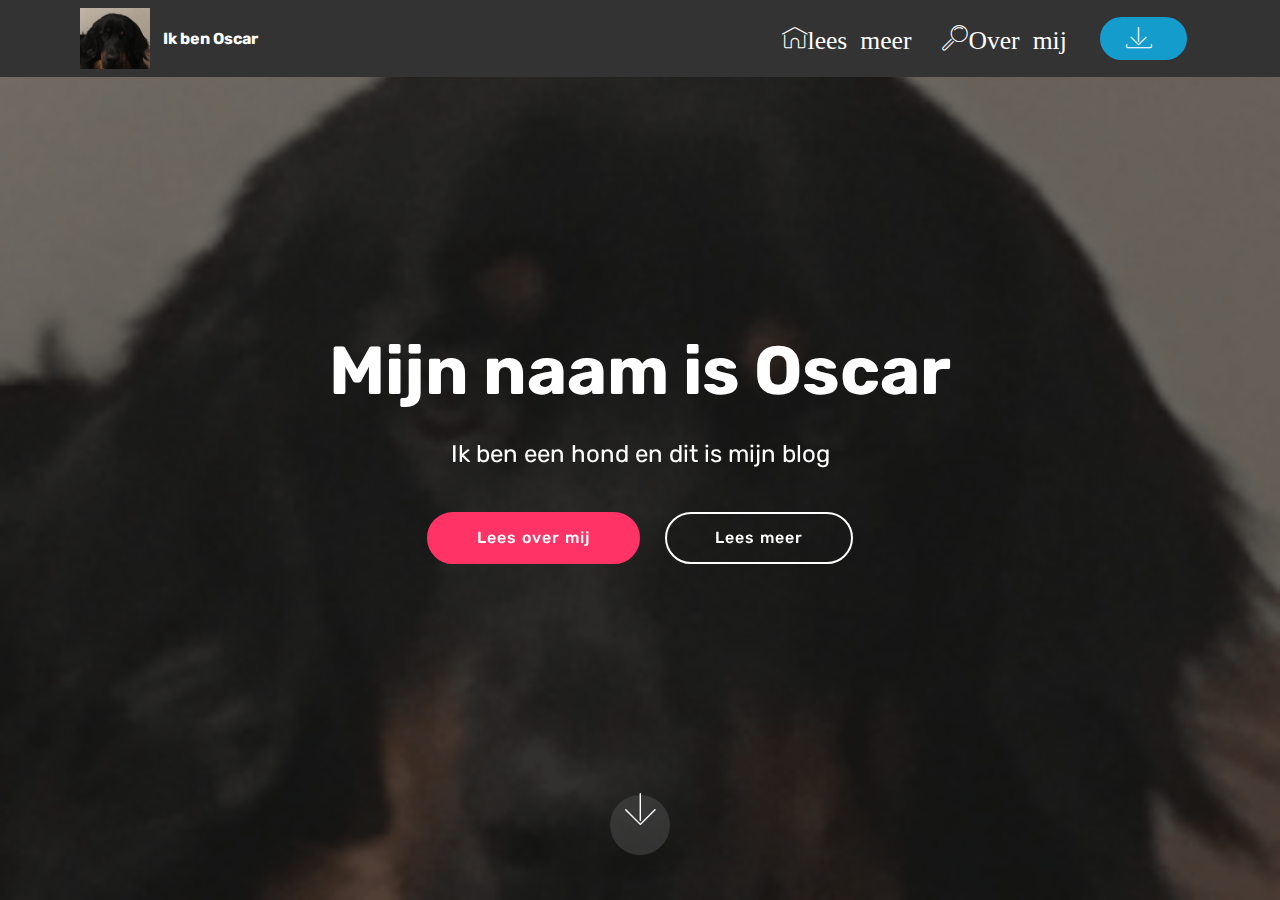
==== index.html @ fb6b0926 "create github pages" ====
<!DOCTYPE html>
<html  >
<head>
  <!-- Site made with Mobirise Website Builder v4.10.0, https://mobirise.com -->
  <meta charset="UTF-8">
  <meta http-equiv="X-UA-Compatible" content="IE=edge">
  <meta name="generator" content="Mobirise v4.10.0, mobirise.com">
  <meta name="viewport" content="width=device-width, initial-scale=1, minimum-scale=1">
  <link rel="shortcut icon" href="assets/images/osbike-122x106.png" type="image/x-icon">
  <meta name="description" content="">
  
  <title>Home</title>
  <link rel="stylesheet" href="assets/web/assets/mobirise-icons/mobirise-icons.css">
  <link rel="stylesheet" href="assets/tether/tether.min.css">
  <link rel="stylesheet" href="assets/bootstrap/css/bootstrap.min.css">
  <link rel="stylesheet" href="assets/bootstrap/css/bootstrap-grid.min.css">
  <link rel="stylesheet" href="assets/bootstrap/css/bootstrap-reboot.min.css">
  <link rel="stylesheet" href="assets/dropdown/css/style.css">
  <link rel="stylesheet" href="assets/theme/css/style.css">
  <link rel="stylesheet" href="assets/mobirise/css/mbr-additional.css" type="text/css">
  
  
  
</head>
<body>
  <section class="menu cid-rqxidJIz54" once="menu" id="menu1-0">

    

    <nav class="navbar navbar-expand beta-menu navbar-dropdown align-items-center navbar-fixed-top navbar-toggleable-sm">
        <button class="navbar-toggler navbar-toggler-right" type="button" data-toggle="collapse" data-target="#navbarSupportedContent" aria-controls="navbarSupportedContent" aria-expanded="false" aria-label="Toggle navigation">
            <div class="hamburger">
                <span></span>
                <span></span>
                <span></span>
                <span></span>
            </div>
        </button>
        <div class="menu-logo">
            <div class="navbar-brand">
                <span class="navbar-logo">
                    <a href="index.html">
                         <img src="assets/images/osbike-122x106.png" alt="Mobirise" title="" style="height: 3.8rem;">
                    </a>
                </span>
                <span class="navbar-caption-wrap"><a class="navbar-caption text-white display-4" href="index.html" target="_blank">Ik ben Oscar</a></span>
            </div>
        </div>
        <div class="collapse navbar-collapse" id="navbarSupportedContent">
            <ul class="navbar-nav nav-dropdown" data-app-modern-menu="true"><li class="nav-item">
                    <a class="nav-link link text-white display-4" href="page1.html">
                        <span class="mbri-home mbr-iconfont mbr-iconfont-btn">lees meer</span></a>
                </li>
                <li class="nav-item">
                    <a class="nav-link link text-white display-4" href="page2.html">
                        <span class="mbri-search mbr-iconfont mbr-iconfont-btn">Over mij</span></a>
                </li></ul>
            <div class="navbar-buttons mbr-section-btn"><a class="btn btn-sm btn-primary display-4" href="index.html">
                    <span class="mbri-save mbr-iconfont mbr-iconfont-btn "><br></span></a></div>
        </div>
    </nav>
</section>

<section class="engine"><a href="https://mobirise.info/b">how to create your own site</a></section><section class="cid-rqxieQXGCI mbr-fullscreen mbr-parallax-background" id="header2-1">

    

    <div class="mbr-overlay" style="opacity: 0.5; background-color: rgb(35, 35, 35);"></div>

    <div class="container align-center">
        <div class="row justify-content-md-center">
            <div class="mbr-white col-md-10">
                <h1 class="mbr-section-title mbr-bold pb-3 mbr-fonts-style display-1">
                    Mijn naam is Oscar</h1>
                
                <p class="mbr-text pb-3 mbr-fonts-style display-5">Ik ben een hond en dit is mijn blog<br></p>
                <div class="mbr-section-btn"><a class="btn btn-md btn-secondary display-4" href="page2.html">Lees over mij</a>
                    <a class="btn btn-md btn-white-outline display-4" href="page1.html">Lees meer</a></div>
            </div>
        </div>
    </div>
    <div class="mbr-arrow hidden-sm-down" aria-hidden="true">
        <a href="#next">
            <i class="mbri-down mbr-iconfont"></i>
        </a>
    </div>
</section>


  <script src="assets/web/assets/jquery/jquery.min.js"></script>
  <script src="assets/popper/popper.min.js"></script>
  <script src="assets/tether/tether.min.js"></script>
  <script src="assets/bootstrap/js/bootstrap.min.js"></script>
  <script src="assets/smoothscroll/smooth-scroll.js"></script>
  <script src="assets/dropdown/js/script.min.js"></script>
  <script src="assets/touchswipe/jquery.touch-swipe.min.js"></script>
  <script src="assets/parallax/jarallax.min.js"></script>
  <script src="assets/theme/js/script.js"></script>
  
  
</body>
</html>
---- assets/web/assets/mobirise-icons/mobirise-icons.css ----
@font-face {
  font-family: 'MobiriseIcons';
  src:  url('mobirise-icons.eot?spat4u');
  src:  url('mobirise-icons.eot?spat4u#iefix') format('embedded-opentype'),
    url('mobirise-icons.ttf?spat4u') format('truetype'),
    url('mobirise-icons.woff?spat4u') format('woff'),
    url('mobirise-icons.svg?spat4u#MobiriseIcons') format('svg');
  font-weight: normal;
  font-style: normal;
}

[class^="mbri-"], [class*=" mbri-"] {
  /* use !important to prevent issues with browser extensions that change fonts */
  font-family: MobiriseIcons !important;
  speak: none;
  font-style: normal;
  font-weight: normal;
  font-variant: normal;
  text-transform: none;
  line-height: 1;

  /* Better Font Rendering =========== */
  -webkit-font-smoothing: antialiased;
  -moz-osx-font-smoothing: grayscale;
}

.mbri-add-submenu:before {
  content: "\e900";
}
.mbri-alert:before {
  content: "\e901";
}
.mbri-align-center:before {
  content: "\e902";
}
.mbri-align-justify:before {
  content: "\e903";
}
.mbri-align-left:before {
  content: "\e904";
}
.mbri-align-right:before {
  content: "\e905";
}
.mbri-android:before {
  content: "\e906";
}
.mbri-apple:before {
  content: "\e907";
}
.mbri-arrow-down:before {
  content: "\e908";
}
.mbri-arrow-next:before {
  content: "\e909";
}
.mbri-arrow-prev:before {
  content: "\e90a";
}
.mbri-arrow-up:before {
  content: "\e90b";
}
.mbri-bold:before {
  content: "\e90c";
}
.mbri-bookmark:before {
  content: "\e90d";
}
.mbri-bootstrap:before {
  content: "\e90e";
}
.mbri-briefcase:before {
  content: "\e90f";
}
.mbri-browse:before {
  content: "\e910";
}
.mbri-bulleted-list:before {
  content: "\e911";
}
.mbri-calendar:before {
  content: "\e912";
}
.mbri-camera:before {
  content: "\e913";
}
.mbri-cart-add:before {
  content: "\e914";
}
.mbri-cart-full:before {
  content: "\e915";
}
.mbri-cash:before {
  content: "\e916";
}
.mbri-change-style:before {
  content: "\e917";
}
.mbri-chat:before {
  content: "\e918";
}
.mbri-clock:before {
  content: "\e919";
}
.mbri-close:before {
  content: "\e91a";
}
.mbri-cloud:before {
  content: "\e91b";
}
.mbri-code:before {
  content: "\e91c";
}
.mbri-contact-form:before {
  content: "\e91d";
}
.mbri-credit-card:before {
  content: "\e91e";
}
.mbri-cursor-click:before {
  content: "\e91f";
}
.mbri-cust-feedback:before {
  content: "\e920";
}
.mbri-database:before {
  content: "\e921";
}
.mbri-delivery:before {
  content: "\e922";
}
.mbri-desktop:before {
  content: "\e923";
}
.mbri-devices:before {
  content: "\e924";
}
.mbri-down:before {
  content: "\e925";
}
.mbri-download:before {
  content: "\e989";
}
.mbri-drag-n-drop:before {
  content: "\e927";
}
.mbri-drag-n-drop2:before {
  content: "\e928";
}
.mbri-edit:before {
  content: "\e929";
}
.mbri-edit2:before {
  content: "\e92a";
}
.mbri-error:before {
  content: "\e92b";
}
.mbri-extension:before {
  content: "\e92c";
}
.mbri-features:before {
  content: "\e92d";
}
.mbri-file:before {
  content: "\e92e";
}
.mbri-flag:before {
  content: "\e92f";
}
.mbri-folder:before {
  content: "\e930";
}
.mbri-gift:before {
  content: "\e931";
}
.mbri-github:before {
  content: "\e932";
}
.mbri-globe:before {
  content: "\e933";
}
.mbri-globe-2:before {
  content: "\e934";
}
.mbri-growing-chart:before {
  content: "\e935";
}
.mbri-hearth:before {
  content: "\e936";
}
.mbri-help:before {
  content: "\e937";
}
.mbri-home:before {
  content: "\e938";
}
.mbri-hot-cup:before {
  content: "\e939";
}
.mbri-idea:before {
  content: "\e93a";
}
.mbri-image-gallery:before {
  content: "\e93b";
}
.mbri-image-slider:before {
  content: "\e93c";
}
.mbri-info:before {
  content: "\e93d";
}
.mbri-italic:before {
  content: "\e93e";
}
.mbri-key:before {
  content: "\e93f";
}
.mbri-laptop:before {
  content: "\e940";
}
.mbri-layers:before {
  content: "\e941";
}
.mbri-left-right:before {
  content: "\e942";
}
.mbri-left:before {
  content: "\e943";
}
.mbri-letter:before {
  content: "\e944";
}
.mbri-like:before {
  content: "\e945";
}
.mbri-link:before {
  content: "\e946";
}
.mbri-lock:before {
  content: "\e947";
}
.mbri-login:before {
  content: "\e948";
}
.mbri-logout:before {
  content: "\e949";
}
.mbri-magic-stick:before {
  content: "\e94a";
}
.mbri-map-pin:before {
  content: "\e94b";
}
.mbri-menu:before {
  content: "\e94c";
}
.mbri-mobile:before {
  content: "\e94d";
}
.mbri-mobile2:before {
  content: "\e94e";
}
.mbri-mobirise:before {
  content: "\e94f";
}
.mbri-more-horizontal:before {
  content: "\e950";
}
.mbri-more-vertical:before {
  content: "\e951";
}
.mbri-music:before {
  content: "\e952";
}
.mbri-new-file:before {
  content: "\e953";
}
.mbri-numbered-list:before {
  content: "\e954";
}
.mbri-opened-folder:before {
  content: "\e955";
}
.mbri-pages:before {
  content: "\e956";
}
.mbri-paper-plane:before {
  content: "\e957";
}
.mbri-paperclip:before {
  content: "\e958";
}
.mbri-photo:before {
  content: "\e959";
}
.mbri-photos:before {
  content: "\e95a";
}
.mbri-pin:before {
  content: "\e95b";
}
.mbri-play:before {
  content: "\e95c";
}
.mbri-plus:before {
  content: "\e95d";
}
.mbri-preview:before {
  content: "\e95e";
}
.mbri-print:before {
  content: "\e95f";
}
.mbri-protect:before {
  content: "\e960";
}
.mbri-question:before {
  content: "\e961";
}
.mbri-quote-left:before {
  content: "\e962";
}
.mbri-quote-right:before {
  content: "\e963";
}
.mbri-refresh:before {
  content: "\e964";
}
.mbri-responsive:before {
  content: "\e965";
}
.mbri-right:before {
  content: "\e966";
}
.mbri-rocket:before {
  content: "\e967";
}
.mbri-sad-face:before {
  content: "\e968";
}
.mbri-sale:before {
  content: "\e969";
}
.mbri-save:before {
  content: "\e96a";
}
.mbri-search:before {
  content: "\e96b";
}
.mbri-setting:before {
  content: "\e96c";
}
.mbri-setting2:before {
  content: "\e96d";
}
.mbri-setting3:before {
  content: "\e96e";
}
.mbri-share:before {
  content: "\e96f";
}
.mbri-shopping-bag:before {
  content: "\e970";
}
.mbri-shopping-basket:before {
  content: "\e971";
}
.mbri-shopping-cart:before {
  content: "\e972";
}
.mbri-sites:before {
  content: "\e973";
}
.mbri-smile-face:before {
  content: "\e974";
}
.mbri-speed:before {
  content: "\e975";
}
.mbri-star:before {
  content: "\e976";
}
.mbri-success:before {
  content: "\e977";
}
.mbri-sun:before {
  content: "\e978";
}
.mbri-sun2:before {
  content: "\e979";
}
.mbri-tablet:before {
  content: "\e97a";
}
.mbri-tablet-vertical:before {
  content: "\e97b";
}
.mbri-target:before {
  content: "\e97c";
}
.mbri-timer:before {
  content: "\e97d";
}
.mbri-to-ftp:before {
  content: "\e97e";
}
.mbri-to-local-drive:before {
  content: "\e97f";
}
.mbri-touch-swipe:before {
  content: "\e980";
}
.mbri-touch:before {
  content: "\e981";
}
.mbri-trash:before {
  content: "\e982";
}
.mbri-underline:before {
  content: "\e983";
}
.mbri-unlink:before {
  content: "\e984";
}
.mbri-unlock:before {
  content: "\e985";
}
.mbri-up-down:before {
  content: "\e986";
}
.mbri-up:before {
  content: "\e987";
}
.mbri-update:before {
  content: "\e988";
}
.mbri-upload:before {
 content: "\e926"; 
}
.mbri-user:before {
  content: "\e98a";
}
.mbri-user2:before {
  content: "\e98b";
}
.mbri-users:before {
  content: "\e98c";
}
.mbri-video:before {
  content: "\e98d";
}
.mbri-video-play:before {
  content: "\e98e";
}
.mbri-watch:before {
  content: "\e98f";
}
.mbri-website-theme:before {
  content: "\e990";
}
.mbri-wifi:before {
  content: "\e991";
}
.mbri-windows:before {
  content: "\e992";
}
.mbri-zoom-out:before {
  content: "\e993";
}
.mbri-redo:before {
  content: "\e994";
}
.mbri-undo:before {
  content: "\e995";
}
---- assets/dropdown/css/style.css ----
.navbar-dropdown {
  left: 0;
  padding: 0;
  position: absolute;
  right: 0;
  top: 0;
  transition: all 0.45s ease;
  z-index: 1030;
  background: #282828; }
  .navbar-dropdown .navbar-logo {
    margin-right: 0.8rem;
    transition: margin 0.3s ease-in-out;
    vertical-align: middle; }
    .navbar-dropdown .navbar-logo img {
      height: 3.125rem;
      transition: all 0.3s ease-in-out; }
    .navbar-dropdown .navbar-logo.mbr-iconfont {
      font-size: 3.125rem;
      line-height: 3.125rem; }
  .navbar-dropdown .navbar-caption {
    font-weight: 700;
    white-space: normal;
    vertical-align: -4px;
    line-height: 3.125rem !important; }
    .navbar-dropdown .navbar-caption, .navbar-dropdown .navbar-caption:hover {
      color: inherit;
      text-decoration: none; }
  .navbar-dropdown .mbr-iconfont + .navbar-caption {
    vertical-align: -1px; }
  .navbar-dropdown.navbar-fixed-top {
    position: fixed; }
  .navbar-dropdown .navbar-brand span {
    vertical-align: -4px; }
  .navbar-dropdown.bg-color.transparent {
    background: none; }
  .navbar-dropdown.navbar-short .navbar-brand {
    padding: 0.625rem 0; }
    .navbar-dropdown.navbar-short .navbar-brand span {
      vertical-align: -1px; }
  .navbar-dropdown.navbar-short .navbar-caption {
    line-height: 2.375rem !important;
    vertical-align: -2px; }
  .navbar-dropdown.navbar-short .navbar-logo {
    margin-right: 0.5rem; }
    .navbar-dropdown.navbar-short .navbar-logo img {
      height: 2.375rem; }
    .navbar-dropdown.navbar-short .navbar-logo.mbr-iconfont {
      font-size: 2.375rem;
      line-height: 2.375rem; }
  .navbar-dropdown.navbar-short .mbr-table-cell {
    height: 3.625rem; }
  .navbar-dropdown .navbar-close {
    left: 0.6875rem;
    position: fixed;
    top: 0.75rem;
    z-index: 1000; }
  .navbar-dropdown .hamburger-icon {
    content: "";
    display: inline-block;
    vertical-align: middle;
    width: 16px;
    -webkit-box-shadow: 0 -6px 0 1px #282828,0 0 0 1px #282828,0 6px 0 1px #282828;
    -moz-box-shadow: 0 -6px 0 1px #282828,0 0 0 1px #282828,0 6px 0 1px #282828;
    box-shadow: 0 -6px 0 1px #282828,0 0 0 1px #282828,0 6px 0 1px #282828; }

.dropdown-menu .dropdown-toggle[data-toggle="dropdown-submenu"]::after {
  border-bottom: 0.35em solid transparent;
  border-left: 0.35em solid;
  border-right: 0;
  border-top: 0.35em solid transparent;
  margin-left: 0.3rem; }

.dropdown-menu .dropdown-item:focus {
  outline: 0; }

.nav-dropdown {
  font-size: 0.75rem;
  font-weight: 500;
  height: auto !important; }
  .nav-dropdown .nav-btn {
    padding-left: 1rem; }
  .nav-dropdown .link {
    margin: .667em 1.667em;
    font-weight: 500;
    padding: 0;
    transition: color .2s ease-in-out; }
    .nav-dropdown .link.dropdown-toggle {
      margin-right: 2.583em; }
      .nav-dropdown .link.dropdown-toggle::after {
        margin-left: .25rem;
        border-top: 0.35em solid;
        border-right: 0.35em solid transparent;
        border-left: 0.35em solid transparent;
        border-bottom: 0; }
      .nav-dropdown .link.dropdown-toggle[aria-expanded="true"] {
        margin: 0;
        padding: 0.667em 3.263em  0.667em 1.667em; }
  .nav-dropdown .link::after,
  .nav-dropdown .dropdown-item::after {
    color: inherit; }
  .nav-dropdown .btn {
    font-size: 0.75rem;
    font-weight: 700;
    letter-spacing: 0;
    margin-bottom: 0;
    padding-left: 1.25rem;
    padding-right: 1.25rem; }
  .nav-dropdown .dropdown-menu {
    border-radius: 0;
    border: 0;
    left: 0;
    margin: 0;
    padding-bottom: 1.25rem;
    padding-top: 1.25rem;
    position: relative; }
  .nav-dropdown .dropdown-submenu {
    margin-left: 0.125rem;
    top: 0; }
  .nav-dropdown .dropdown-item {
    font-weight: 500;
    line-height: 2;
    padding: 0.3846em 4.615em 0.3846em 1.5385em;
    position: relative;
    transition: color .2s ease-in-out, background-color .2s ease-in-out; }
    .nav-dropdown .dropdown-item::after {
      margin-top: -0.3077em;
      position: absolute;
      right: 1.1538em;
      top: 50%; }
    .nav-dropdown .dropdown-item:focus, .nav-dropdown .dropdown-item:hover {
      background: none; }

@media (max-width: 767px) {
  .nav-dropdown.navbar-toggleable-sm {
    bottom: 0;
    display: none;
    left: 0;
    overflow-x: hidden;
    position: fixed;
    top: 0;
    transform: translateX(-100%);
    -ms-transform: translateX(-100%);
    -webkit-transform: translateX(-100%);
    width: 18.75rem;
    z-index: 999; } }
.nav-dropdown.navbar-toggleable-xl {
  bottom: 0;
  display: none;
  left: 0;
  overflow-x: hidden;
  position: fixed;
  top: 0;
  transform: translateX(-100%);
  -ms-transform: translateX(-100%);
  -webkit-transform: translateX(-100%);
  width: 18.75rem;
  z-index: 999; }

.nav-dropdown-sm {
  display: block !important;
  overflow-x: hidden;
  overflow: auto;
  padding-top: 3.875rem; }
  .nav-dropdown-sm::after {
    content: "";
    display: block;
    height: 3rem;
    width: 100%; }
  .nav-dropdown-sm.collapse.in ~ .navbar-close {
    display: block !important; }
  .nav-dropdown-sm.collapsing, .nav-dropdown-sm.collapse.in {
    transform: translateX(0);
    -ms-transform: translateX(0);
    -webkit-transform: translateX(0);
    transition: all 0.25s ease-out;
    -webkit-transition: all 0.25s ease-out;
    background: #282828; }
  .nav-dropdown-sm.collapsing[aria-expanded="false"] {
    transform: translateX(-100%);
    -ms-transform: translateX(-100%);
    -webkit-transform: translateX(-100%); }
  .nav-dropdown-sm .nav-item {
    display: block;
    margin-left: 0 !important;
    padding-left: 0; }
  .nav-dropdown-sm .link,
  .nav-dropdown-sm .dropdown-item {
    border-top: 1px dotted rgba(255, 255, 255, 0.1);
    font-size: 0.8125rem;
    line-height: 1.6;
    margin: 0 !important;
    padding: 0.875rem 2.4rem 0.875rem 1.5625rem !important;
    position: relative;
    white-space: normal; }
    .nav-dropdown-sm .link:focus, .nav-dropdown-sm .link:hover,
    .nav-dropdown-sm .dropdown-item:focus,
    .nav-dropdown-sm .dropdown-item:hover {
      background: rgba(0, 0, 0, 0.2) !important;
      color: #c0a375; }
  .nav-dropdown-sm .nav-btn {
    position: relative;
    padding: 1.5625rem 1.5625rem 0 1.5625rem; }
    .nav-dropdown-sm .nav-btn::before {
      border-top: 1px dotted rgba(255, 255, 255, 0.1);
      content: "";
      left: 0;
      position: absolute;
      top: 0;
      width: 100%; }
    .nav-dropdown-sm .nav-btn + .nav-btn {
      padding-top: 0.625rem; }
      .nav-dropdown-sm .nav-btn + .nav-btn::before {
        display: none; }
  .nav-dropdown-sm .btn {
    padding: 0.625rem 0; }
  .nav-dropdown-sm .dropdown-toggle[data-toggle="dropdown-submenu"]::after {
    margin-left: .25rem;
    border-top: 0.35em solid;
    border-right: 0.35em solid transparent;
    border-left: 0.35em solid transparent;
    border-bottom: 0; }
  .nav-dropdown-sm .dropdown-toggle[data-toggle="dropdown-submenu"][aria-expanded="true"]::after {
    border-top: 0;
    border-right: 0.35em solid transparent;
    border-left: 0.35em solid transparent;
    border-bottom: 0.35em solid; }
  .nav-dropdown-sm .dropdown-menu {
    margin: 0;
    padding: 0;
    position: relative;
    top: 0;
    left: 0;
    width: 100%;
    border: 0;
    float: none;
    border-radius: 0;
    background: none; }
  .nav-dropdown-sm .dropdown-submenu {
    left: 100%;
    margin-left: 0.125rem;
    margin-top: -1.25rem;
    top: 0; }

.navbar-toggleable-sm .nav-dropdown .dropdown-menu {
  position: absolute; }

.navbar-toggleable-sm .nav-dropdown .dropdown-submenu {
  left: 100%;
  margin-left: 0.125rem;
  margin-top: -1.25rem;
  top: 0; }

.navbar-toggleable-sm.opened .nav-dropdown .dropdown-menu {
  position: relative; }

.navbar-toggleable-sm.opened .nav-dropdown .dropdown-submenu {
  left: 0;
  margin-left: 00rem;
  margin-top: 0rem;
  top: 0; }

.is-builder .nav-dropdown.collapsing {
  transition: none !important; }

/*# sourceMappingURL=style.css.map */
---- assets/theme/css/style.css ----
/*!
 * Mobirise v4 theme (https://mobirise.com/)
 * Copyright 2017 Mobirise
 */
section {
  background-color: #eeeeee;
}

section,
.container,
.container-fluid {
  position: relative;
  word-wrap: break-word;
}

a.mbr-iconfont:hover {
  text-decoration: none;
}

.article .lead p, .article .lead ul, .article .lead ol, .article .lead pre, .article .lead blockquote {
  margin-bottom: 0;
}

a {
  font-style: normal;
  font-weight: 400;
  cursor: pointer;
}

a, a:hover {
  text-decoration: none;
}

figure {
  margin-bottom: 0;
}

body {
  color: #232323;
}

h1, h2, h3, h4, h5, h6,
.h1, .h2, .h3, .h4, .h5, .h6,
.display-1, .display-2, .display-3, .display-4 {
  line-height: 1;
  word-break: break-word;
  word-wrap: break-word;
}

b, strong {
  font-weight: bold;
}

blockquote {
  padding: 10px 0 10px 20px;
  position: relative;
  border-left: 2px solid;
  border-color: #ff3366;
}

input:-webkit-autofill, input:-webkit-autofill:hover, input:-webkit-autofill:focus, input:-webkit-autofill:active {
  transition-delay: 9999s;
  transition-property: background-color, color;
}

textarea[type="hidden"] {
  display: none;
}

body {
  position: relative;
}

section {
  background-position: 50% 50%;
  background-repeat: no-repeat;
  background-size: cover;
}

section .mbr-background-video,
section .mbr-background-video-preview {
  position: absolute;
  bottom: 0;
  left: 0;
  right: 0;
  top: 0;
}

.hidden {
  visibility: hidden;
}

.mbr-z-index20 {
  z-index: 20;
}

/*! Base colors */
.mbr-white {
  color: #ffffff;
}

.mbr-black {
  color: #000000;
}

.mbr-bg-white {
  background-color: #ffffff;
}

.mbr-bg-black {
  background-color: #000000;
}

/*! Text-aligns */
.align-left {
  text-align: left;
}

.align-center {
  text-align: center;
}

.align-right {
  text-align: right;
}

@media (max-width: 767px) {
  .align-left, .align-center, .align-right, .mbr-section-btn, .mbr-section-title {
    text-align: center;
  }
}

/*! Font-weight  */
.mbr-light {
  font-weight: 300;
}

.mbr-regular {
  font-weight: 400;
}

.mbr-semibold {
  font-weight: 500;
}

.mbr-bold {
  font-weight: 700;
}

/*! Media  */
.media-size-item {
  -moz-flex: 1 1 auto;
  -o-flex: 1 1 auto;
  flex: 1 1 auto;
}

.media-content {
  flex-basis: 100%;
}

.media-container-row {
  display: flex;
  flex-direction: row;
  flex-wrap: wrap;
  justify-content: center;
  align-content: center;
  align-items: start;
}

.media-container-row .media-size-item {
  width: 400px;
}

.media-container-column {
  display: flex;
  flex-direction: column;
  flex-wrap: wrap;
  justify-content: center;
  align-content: center;
  align-items: stretch;
}

.media-container-column > * {
  width: 100%;
}

@media (min-width: 992px) {
  .media-container-row {
    flex-wrap: nowrap;
  }
}

figure {
  overflow: hidden;
}

figure[mbr-media-size] {
  transition: width 0.1s;
}

.mbr-figure img, .mbr-figure iframe {
  display: block;
  width: 100%;
}

.card {
  background-color: transparent;
  border: none;
}

.card-img {
  text-align: center;
  flex-shrink: 0;
  -webkit-flex-shrink: 0;
}

.media {
  max-width: 100%;
  margin: 0 auto;
}

.mbr-figure {
  -ms-grid-row-align: center;
  align-self: center;
}

.media-container > div {
  max-width: 100%;
}

.mbr-figure img, .card-img img {
  width: 100%;
}

@media (max-width: 991px) {
  .media-size-item {
    width: auto !important;
  }
  .media {
    width: auto;
  }
  .mbr-figure {
    width: 100% !important;
  }
}

/*! Buttons */
.mbr-section-btn {
  margin-left: -.25rem;
  margin-right: -.25rem;
  font-size: 0;
}

nav .mbr-section-btn {
  margin-left: 0rem;
  margin-right: 0rem;
}

/*! Btn icon margin */
.btn .mbr-iconfont, .btn.btn-sm .mbr-iconfont {
  cursor: pointer;
  margin-right: 0.5rem;
}

.btn.btn-md .mbr-iconfont, .btn.btn-md .mbr-iconfont {
  margin-right: 0.8rem;
}

.mbr-regular {
  font-weight: 400;
}

.mbr-semibold {
  font-weight: 500;
}

.mbr-bold {
  font-weight: 700;
}

[type="submit"] {
  -webkit-appearance: none;
}

/*! Full-screen */
.mbr-fullscreen .mbr-overlay {
  min-height: 100vh;
}

.mbr-fullscreen {
  display: flex;
  display: -moz-flex;
  display: -ms-flex;
  display: -o-flex;
  align-items: center;
  -webkit-align-items: center;
  min-height: 100vh;
  padding-top: 3rem;
  padding-bottom: 3rem;
}

/*! Map */
.map {
  height: 25rem;
  position: relative;
}

.map iframe {
  width: 100%;
  height: 100%;
}

/* Form */
.form-asterisk {
  font-family: initial;
  position: absolute;
  top: -2px;
  font-weight: normal;
}

/*! Scroll to top arrow */
.mbr-arrow-up {
  bottom: 25px;
  right: 90px;
  position: fixed;
  text-align: right;
  z-index: 5000;
  color: #ffffff;
  font-size: 32px;
  transform: rotate(180deg);
  -webkit-transform: rotate(180deg);
}

.mbr-arrow-up a {
  background: rgba(0, 0, 0, 0.2);
  border-radius: 3px;
  color: #fff;
  display: inline-block;
  height: 60px;
  width: 60px;
  outline-style: none !important;
  position: relative;
  text-decoration: none;
  transition: all .3s ease-in-out;
  cursor: pointer;
  text-align: center;
}

.mbr-arrow-up a:hover {
  background-color: rgba(0, 0, 0, 0.4);
}

.mbr-arrow-up a i {
  line-height: 60px;
}

.mbr-arrow-up-icon {
  display: block;
  color: #fff;
}

.mbr-arrow-up-icon::before {
  content: "\203a";
  display: inline-block;
  font-family: serif;
  font-size: 32px;
  line-height: 1;
  font-style: normal;
  position: relative;
  top: 6px;
  left: -4px;
  -webkit-transform: rotate(-90deg);
  transform: rotate(-90deg);
}

/*! Arrow Down */
.mbr-arrow {
  position: absolute;
  bottom: 45px;
  left: 50%;
  width: 60px;
  height: 60px;
  cursor: pointer;
  background-color: rgba(80, 80, 80, 0.5);
  border-radius: 50%;
  -webkit-transform: translateX(-50%);
  transform: translateX(-50%);
}

.mbr-arrow > a {
  display: inline-block;
  text-decoration: none;
  outline-style: none;
  -webkit-animation: arrowdown 1.7s ease-in-out infinite;
  animation: arrowdown 1.7s ease-in-out infinite;
}

.mbr-arrow > a > i {
  position: absolute;
  top: -2px;
  left: 15px;
  font-size: 2rem;
}

@keyframes arrowdown {
  0% {
    transform: translateY(0px);
    -webkit-transform: translateY(0px);
  }
  50% {
    transform: translateY(-5px);
    -webkit-transform: translateY(-5px);
  }
  100% {
    transform: translateY(0px);
    -webkit-transform: translateY(0px);
  }
}

@-webkit-keyframes arrowdown {
  0% {
    transform: translateY(0px);
    -webkit-transform: translateY(0px);
  }
  50% {
    transform: translateY(-5px);
    -webkit-transform: translateY(-5px);
  }
  100% {
    transform: translateY(0px);
    -webkit-transform: translateY(0px);
  }
}

@media (max-width: 500px) {
  .mbr-arrow-up {
    left: 50%;
    right: auto;
    transform: translateX(-50%) rotate(180deg);
    -webkit-transform: translateX(-50%) rotate(180deg);
  }
}

/*Gradients animation*/
@keyframes gradient-animation {
  from {
    background-position: 0% 100%;
    -webkit-animation-timing-function: ease-in-out;
            animation-timing-function: ease-in-out;
  }
  to {
    background-position: 100% 0%;
    -webkit-animation-timing-function: ease-in-out;
            animation-timing-function: ease-in-out;
  }
}

@-webkit-keyframes gradient-animation {
  from {
    background-position: 0% 100%;
    -webkit-animation-timing-function: ease-in-out;
            animation-timing-function: ease-in-out;
  }
  to {
    background-position: 100% 0%;
    -webkit-animation-timing-function: ease-in-out;
            animation-timing-function: ease-in-out;
  }
}

.bg-gradient {
  background-size: 200% 200%;
  animation: gradient-animation 5s infinite alternate;
  -webkit-animation: gradient-animation 5s infinite alternate;
}

.menu .navbar-brand {
  display: -webkit-flex;
}

.menu .navbar-brand span {
  display: flex;
  display: -webkit-flex;
}

.menu .navbar-brand .navbar-caption-wrap {
  display: -webkit-flex;
}

.menu .navbar-brand .navbar-logo img {
  display: -webkit-flex;
}

@media (min-width: 768px) and (max-width: 991px) {
  .menu .navbar-toggleable-sm .navbar-nav {
    display: -ms-flexbox;
  }
}

@media (max-width: 991px) {
  .menu .navbar-collapse {
    max-height: 93.5vh;
  }
  .menu .navbar-collapse.show {
    overflow: auto;
  }
}

@media (min-width: 992px) {
  .menu .navbar-nav.nav-dropdown {
    display: -webkit-flex;
  }
  .menu .navbar-toggleable-sm .navbar-collapse {
    display: -webkit-flex !important;
  }
  .menu .collapsed .navbar-collapse {
    max-height: 93.5vh;
  }
  .menu .collapsed .navbar-collapse.show {
    overflow: auto;
  }
}

@media (max-width: 767px) {
  .menu .navbar-collapse {
    max-height: 80vh;
  }
}

.navbar {
  display: -webkit-flex;
  -webkit-flex-wrap: wrap;
  -webkit-align-items: center;
  -webkit-justify-content: space-between;
}

.navbar-collapse {
  -webkit-flex-basis: 100%;
  -webkit-flex-grow: 1;
  -webkit-align-items: center;
}

.nav-dropdown .link {
  padding: .667em 1.667em !important;
  margin: 0 !important;
}

.nav {
  display: -webkit-flex;
  -webkit-flex-wrap: wrap;
}

.row {
  display: -webkit-flex;
  -webkit-flex-wrap: wrap;
}

.justify-content-center {
  -webkit-justify-content: center;
}

.form-inline {
  display: -webkit-flex;
  -webkit-align-items: center;
}

.card-wrapper {
  -webkit-flex: 1;
}

.carousel-control {
  z-index: 10;
  display: -webkit-flex;
  -webkit-align-items: center;
  -webkit-justify-content: center;
}

.carousel-controls {
  display: -webkit-flex;
}

.media {
  display: -webkit-flex;
}

.form-group:focus {
  outline: none;
}

.jq-selectbox__select {
  padding: 1.07em .5em;
  position: absolute;
  top: 0;
  left: 0;
  width: 100%;
}

.jq-selectbox__dropdown {
  position: absolute;
  top: 100% !important;
  left: 0 !important;
  width: 100% !important;
}

.jq-selectbox__trigger-arrow {
  -webkit-transform: translateY(-50%);
          transform: translateY(-50%);
}

.jq-selectbox li {
  padding: 1.07em .5em;
}


.modal-dialog, .modal-content {
  height: 100%; }

.modal-dialog .carousel-inner {
  height: 100%;
  height: -webkit-fill-available;
  height: fill-available; }

.carousel-item {
  text-align: center; }

.carousel-item img {
  margin: auto; }

/*# sourceMappingURL=style.css.map */
.engine {
	position: absolute;
	text-indent: -2400px;
	text-align: center;
	padding: 0;
	top: 0;
	left: -2400px;
}
---- assets/mobirise/css/mbr-additional.css ----
@import url(https://fonts.googleapis.com/css?family=Rubik:300,300i,400,400i,500,500i,700,700i,900,900i);





body {
  font-style: normal;
  line-height: 1.5;
}
.mbr-section-title {
  font-style: normal;
  line-height: 1.2;
}
.mbr-section-subtitle {
  line-height: 1.3;
}
.mbr-text {
  font-style: normal;
  line-height: 1.6;
}
.display-1 {
  font-family: 'Rubik', sans-serif;
  font-size: 4.25rem;
}
.display-1 > .mbr-iconfont {
  font-size: 6.8rem;
}
.display-2 {
  font-family: 'Rubik', sans-serif;
  font-size: 3rem;
}
.display-2 > .mbr-iconfont {
  font-size: 4.8rem;
}
.display-4 {
  font-family: 'Rubik', sans-serif;
  font-size: 1rem;
}
.display-4 > .mbr-iconfont {
  font-size: 1.6rem;
}
.display-5 {
  font-family: 'Rubik', sans-serif;
  font-size: 1.5rem;
}
.display-5 > .mbr-iconfont {
  font-size: 2.4rem;
}
.display-7 {
  font-family: 'Rubik', sans-serif;
  font-size: 1rem;
}
.display-7 > .mbr-iconfont {
  font-size: 1.6rem;
}
/* ---- Fluid typography for mobile devices ---- */
/* 1.4 - font scale ratio ( bootstrap == 1.42857 ) */
/* 100vw - current viewport width */
/* (48 - 20)  48 == 48rem == 768px, 20 == 20rem == 320px(minimal supported viewport) */
/* 0.65 - min scale variable, may vary */
@media (max-width: 768px) {
  .display-1 {
    font-size: 3.4rem;
    font-size: calc( 2.1374999999999997rem + (4.25 - 2.1374999999999997) * ((100vw - 20rem) / (48 - 20)));
    line-height: calc( 1.4 * (2.1374999999999997rem + (4.25 - 2.1374999999999997) * ((100vw - 20rem) / (48 - 20))));
  }
  .display-2 {
    font-size: 2.4rem;
    font-size: calc( 1.7rem + (3 - 1.7) * ((100vw - 20rem) / (48 - 20)));
    line-height: calc( 1.4 * (1.7rem + (3 - 1.7) * ((100vw - 20rem) / (48 - 20))));
  }
  .display-4 {
    font-size: 0.8rem;
    font-size: calc( 1rem + (1 - 1) * ((100vw - 20rem) / (48 - 20)));
    line-height: calc( 1.4 * (1rem + (1 - 1) * ((100vw - 20rem) / (48 - 20))));
  }
  .display-5 {
    font-size: 1.2rem;
    font-size: calc( 1.175rem + (1.5 - 1.175) * ((100vw - 20rem) / (48 - 20)));
    line-height: calc( 1.4 * (1.175rem + (1.5 - 1.175) * ((100vw - 20rem) / (48 - 20))));
  }
}
/* Buttons */
.btn {
  font-weight: 500;
  border-width: 2px;
  font-style: normal;
  letter-spacing: 1px;
  margin: .4rem .8rem;
  white-space: normal;
  -webkit-transition: all 0.3s ease-in-out;
  -moz-transition: all 0.3s ease-in-out;
  transition: all 0.3s ease-in-out;
  display: inline-flex;
  align-items: center;
  justify-content: center;
  word-break: break-word;
  -webkit-align-items: center;
  -webkit-justify-content: center;
  display: -webkit-inline-flex;
  padding: 1rem 3rem;
  border-radius: 3px;
}
.btn-sm {
  font-weight: 500;
  letter-spacing: 1px;
  -webkit-transition: all 0.3s ease-in-out;
  -moz-transition: all 0.3s ease-in-out;
  transition: all 0.3s ease-in-out;
  padding: 0.6rem 1.5rem;
  border-radius: 3px;
}
.btn-md {
  font-weight: 500;
  letter-spacing: 1px;
  margin: .4rem .8rem !important;
  -webkit-transition: all 0.3s ease-in-out;
  -moz-transition: all 0.3s ease-in-out;
  transition: all 0.3s ease-in-out;
  padding: 1rem 3rem;
  border-radius: 3px;
}
.btn-lg {
  font-weight: 500;
  letter-spacing: 1px;
  margin: .4rem .8rem !important;
  -webkit-transition: all 0.3s ease-in-out;
  -moz-transition: all 0.3s ease-in-out;
  transition: all 0.3s ease-in-out;
  padding: 1.2rem 3.2rem;
  border-radius: 3px;
}
.bg-primary {
  background-color: #149dcc !important;
}
.bg-success {
  background-color: #f7ed4a !important;
}
.bg-info {
  background-color: #82786e !important;
}
.bg-warning {
  background-color: #879a9f !important;
}
.bg-danger {
  background-color: #b1a374 !important;
}
.btn-primary,
.btn-primary:active {
  background-color: #149dcc !important;
  border-color: #149dcc !important;
  color: #ffffff !important;
}
.btn-primary:hover,
.btn-primary:focus,
.btn-primary.focus,
.btn-primary.active {
  color: #ffffff !important;
  background-color: #0d6786 !important;
  border-color: #0d6786 !important;
}
.btn-primary.disabled,
.btn-primary:disabled {
  color: #ffffff !important;
  background-color: #0d6786 !important;
  border-color: #0d6786 !important;
}
.btn-secondary,
.btn-secondary:active {
  background-color: #ff3366 !important;
  border-color: #ff3366 !important;
  color: #ffffff !important;
}
.btn-secondary:hover,
.btn-secondary:focus,
.btn-secondary.focus,
.btn-secondary.active {
  color: #ffffff !important;
  background-color: #e50039 !important;
  border-color: #e50039 !important;
}
.btn-secondary.disabled,
.btn-secondary:disabled {
  color: #ffffff !important;
  background-color: #e50039 !important;
  border-color: #e50039 !important;
}
.btn-info,
.btn-info:active {
  background-color: #82786e !important;
  border-color: #82786e !important;
  color: #ffffff !important;
}
.btn-info:hover,
.btn-info:focus,
.btn-info.focus,
.btn-info.active {
  color: #ffffff !important;
  background-color: #59524b !important;
  border-color: #59524b !important;
}
.btn-info.disabled,
.btn-info:disabled {
  color: #ffffff !important;
  background-color: #59524b !important;
  border-color: #59524b !important;
}
.btn-success,
.btn-success:active {
  background-color: #f7ed4a !important;
  border-color: #f7ed4a !important;
  color: #3f3c03 !important;
}
.btn-success:hover,
.btn-success:focus,
.btn-success.focus,
.btn-success.active {
  color: #3f3c03 !important;
  background-color: #eadd0a !important;
  border-color: #eadd0a !important;
}
.btn-success.disabled,
.btn-success:disabled {
  color: #3f3c03 !important;
  background-color: #eadd0a !important;
  border-color: #eadd0a !important;
}
.btn-warning,
.btn-warning:active {
  background-color: #879a9f !important;
  border-color: #879a9f !important;
  color: #ffffff !important;
}
.btn-warning:hover,
.btn-warning:focus,
.btn-warning.focus,
.btn-warning.active {
  color: #ffffff !important;
  background-color: #617479 !important;
  border-color: #617479 !important;
}
.btn-warning.disabled,
.btn-warning:disabled {
  color: #ffffff !important;
  background-color: #617479 !important;
  border-color: #617479 !important;
}
.btn-danger,
.btn-danger:active {
  background-color: #b1a374 !important;
  border-color: #b1a374 !important;
  color: #ffffff !important;
}
.btn-danger:hover,
.btn-danger:focus,
.btn-danger.focus,
.btn-danger.active {
  color: #ffffff !important;
  background-color: #8b7d4e !important;
  border-color: #8b7d4e !important;
}
.btn-danger.disabled,
.btn-danger:disabled {
  color: #ffffff !important;
  background-color: #8b7d4e !important;
  border-color: #8b7d4e !important;
}
.btn-white {
  color: #333333 !important;
}
.btn-white,
.btn-white:active {
  background-color: #ffffff !important;
  border-color: #ffffff !important;
  color: #808080 !important;
}
.btn-white:hover,
.btn-white:focus,
.btn-white.focus,
.btn-white.active {
  color: #808080 !important;
  background-color: #d9d9d9 !important;
  border-color: #d9d9d9 !important;
}
.btn-white.disabled,
.btn-white:disabled {
  color: #808080 !important;
  background-color: #d9d9d9 !important;
  border-color: #d9d9d9 !important;
}
.btn-black,
.btn-black:active {
  background-color: #333333 !important;
  border-color: #333333 !important;
  color: #ffffff !important;
}
.btn-black:hover,
.btn-black:focus,
.btn-black.focus,
.btn-black.active {
  color: #ffffff !important;
  background-color: #0d0d0d !important;
  border-color: #0d0d0d !important;
}
.btn-black.disabled,
.btn-black:disabled {
  color: #ffffff !important;
  background-color: #0d0d0d !important;
  border-color: #0d0d0d !important;
}
.btn-primary-outline,
.btn-primary-outline:active {
  background: none;
  border-color: #0b566f;
  color: #0b566f;
}
.btn-primary-outline:hover,
.btn-primary-outline:focus,
.btn-primary-outline.focus,
.btn-primary-outline.active {
  color: #ffffff;
  background-color: #149dcc;
  border-color: #149dcc;
}
.btn-primary-outline.disabled,
.btn-primary-outline:disabled {
  color: #ffffff !important;
  background-color: #149dcc !important;
  border-color: #149dcc !important;
}
.btn-secondary-outline,
.btn-secondary-outline:active {
  background: none;
  border-color: #cc0033;
  color: #cc0033;
}
.btn-secondary-outline:hover,
.btn-secondary-outline:focus,
.btn-secondary-outline.focus,
.btn-secondary-outline.active {
  color: #ffffff;
  background-color: #ff3366;
  border-color: #ff3366;
}
.btn-secondary-outline.disabled,
.btn-secondary-outline:disabled {
  color: #ffffff !important;
  background-color: #ff3366 !important;
  border-color: #ff3366 !important;
}
.btn-info-outline,
.btn-info-outline:active {
  background: none;
  border-color: #4b453f;
  color: #4b453f;
}
.btn-info-outline:hover,
.btn-info-outline:focus,
.btn-info-outline.focus,
.btn-info-outline.active {
  color: #ffffff;
  background-color: #82786e;
  border-color: #82786e;
}
.btn-info-outline.disabled,
.btn-info-outline:disabled {
  color: #ffffff !important;
  background-color: #82786e !important;
  border-color: #82786e !important;
}
.btn-success-outline,
.btn-success-outline:active {
  background: none;
  border-color: #d2c609;
  color: #d2c609;
}
.btn-success-outline:hover,
.btn-success-outline:focus,
.btn-success-outline.focus,
.btn-success-outline.active {
  color: #3f3c03;
  background-color: #f7ed4a;
  border-color: #f7ed4a;
}
.btn-success-outline.disabled,
.btn-success-outline:disabled {
  color: #3f3c03 !important;
  background-color: #f7ed4a !important;
  border-color: #f7ed4a !important;
}
.btn-warning-outline,
.btn-warning-outline:active {
  background: none;
  border-color: #55666b;
  color: #55666b;
}
.btn-warning-outline:hover,
.btn-warning-outline:focus,
.btn-warning-outline.focus,
.btn-warning-outline.active {
  color: #ffffff;
  background-color: #879a9f;
  border-color: #879a9f;
}
.btn-warning-outline.disabled,
.btn-warning-outline:disabled {
  color: #ffffff !important;
  background-color: #879a9f !important;
  border-color: #879a9f !important;
}
.btn-danger-outline,
.btn-danger-outline:active {
  background: none;
  border-color: #7a6e45;
  color: #7a6e45;
}
.btn-danger-outline:hover,
.btn-danger-outline:focus,
.btn-danger-outline.focus,
.btn-danger-outline.active {
  color: #ffffff;
  background-color: #b1a374;
  border-color: #b1a374;
}
.btn-danger-outline.disabled,
.btn-danger-outline:disabled {
  color: #ffffff !important;
  background-color: #b1a374 !important;
  border-color: #b1a374 !important;
}
.btn-black-outline,
.btn-black-outline:active {
  background: none;
  border-color: #000000;
  color: #000000;
}
.btn-black-outline:hover,
.btn-black-outline:focus,
.btn-black-outline.focus,
.btn-black-outline.active {
  color: #ffffff;
  background-color: #333333;
  border-color: #333333;
}
.btn-black-outline.disabled,
.btn-black-outline:disabled {
  color: #ffffff !important;
  background-color: #333333 !important;
  border-color: #333333 !important;
}
.btn-white-outline,
.btn-white-outline:active,
.btn-white-outline.active {
  background: none;
  border-color: #ffffff;
  color: #ffffff;
}
.btn-white-outline:hover,
.btn-white-outline:focus,
.btn-white-outline.focus {
  color: #333333;
  background-color: #ffffff;
  border-color: #ffffff;
}
.text-primary {
  color: #149dcc !important;
}
.text-secondary {
  color: #ff3366 !important;
}
.text-success {
  color: #f7ed4a !important;
}
.text-info {
  color: #82786e !important;
}
.text-warning {
  color: #879a9f !important;
}
.text-danger {
  color: #b1a374 !important;
}
.text-white {
  color: #ffffff !important;
}
.text-black {
  color: #000000 !important;
}
a.text-primary:hover,
a.text-primary:focus {
  color: #0b566f !important;
}
a.text-secondary:hover,
a.text-secondary:focus {
  color: #cc0033 !important;
}
a.text-success:hover,
a.text-success:focus {
  color: #d2c609 !important;
}
a.text-info:hover,
a.text-info:focus {
  color: #4b453f !important;
}
a.text-warning:hover,
a.text-warning:focus {
  color: #55666b !important;
}
a.text-danger:hover,
a.text-danger:focus {
  color: #7a6e45 !important;
}
a.text-white:hover,
a.text-white:focus {
  color: #b3b3b3 !important;
}
a.text-black:hover,
a.text-black:focus {
  color: #4d4d4d !important;
}
.alert-success {
  background-color: #70c770;
}
.alert-info {
  background-color: #82786e;
}
.alert-warning {
  background-color: #879a9f;
}
.alert-danger {
  background-color: #b1a374;
}
.mbr-section-btn a.btn:not(.btn-form) {
  border-radius: 100px;
}
.mbr-section-btn a.btn:not(.btn-form):hover,
.mbr-section-btn a.btn:not(.btn-form):focus {
  box-shadow: none !important;
}
.mbr-section-btn a.btn:not(.btn-form):hover,
.mbr-section-btn a.btn:not(.btn-form):focus {
  box-shadow: 0 10px 40px 0 rgba(0, 0, 0, 0.2) !important;
  -webkit-box-shadow: 0 10px 40px 0 rgba(0, 0, 0, 0.2) !important;
}
.mbr-gallery-filter li a {
  border-radius: 100px !important;
}
.mbr-gallery-filter li.active .btn {
  background-color: #149dcc;
  border-color: #149dcc;
  color: #ffffff;
}
.mbr-gallery-filter li.active .btn:focus {
  box-shadow: none;
}
.nav-tabs .nav-link {
  border-radius: 100px !important;
}
.btn-form {
  border-radius: 0;
}
.btn-form:hover {
  cursor: pointer;
}
a,
a:hover {
  color: #149dcc;
}
.mbr-plan-header.bg-primary .mbr-plan-subtitle,
.mbr-plan-header.bg-primary .mbr-plan-price-desc {
  color: #b4e6f8;
}
.mbr-plan-header.bg-success .mbr-plan-subtitle,
.mbr-plan-header.bg-success .mbr-plan-price-desc {
  color: #ffffff;
}
.mbr-plan-header.bg-info .mbr-plan-subtitle,
.mbr-plan-header.bg-info .mbr-plan-price-desc {
  color: #beb8b2;
}
.mbr-plan-header.bg-warning .mbr-plan-subtitle,
.mbr-plan-header.bg-warning .mbr-plan-price-desc {
  color: #ced6d8;
}
.mbr-plan-header.bg-danger .mbr-plan-subtitle,
.mbr-plan-header.bg-danger .mbr-plan-price-desc {
  color: #dfd9c6;
}
/* Scroll to top button*/
.scrollToTop_wraper {
  display: none;
}
#scrollToTop a i:before {
  content: '';
  position: absolute;
  height: 40%;
  top: 25%;
  background: #fff;
  width: 2px;
  left: calc(50% - 1px);
}
#scrollToTop a i:after {
  content: '';
  position: absolute;
  display: block;
  border-top: 2px solid #fff;
  border-right: 2px solid #fff;
  width: 40%;
  height: 40%;
  left: 30%;
  bottom: 30%;
  transform: rotate(135deg);
  -webkit-transform: rotate(135deg);
}
/* Others*/
.note-check a[data-value=Rubik] {
  font-style: normal;
}
.mbr-arrow a {
  color: #ffffff;
}
@media (max-width: 767px) {
  .mbr-arrow {
    display: none;
  }
}
.form-control-label {
  position: relative;
  cursor: pointer;
  margin-bottom: .357em;
  padding: 0;
}
.alert {
  color: #ffffff;
  border-radius: 0;
  border: 0;
  font-size: .875rem;
  line-height: 1.5;
  margin-bottom: 1.875rem;
  padding: 1.25rem;
  position: relative;
}
.alert.alert-form::after {
  background-color: inherit;
  bottom: -7px;
  content: "";
  display: block;
  height: 14px;
  left: 50%;
  margin-left: -7px;
  position: absolute;
  transform: rotate(45deg);
  width: 14px;
  -webkit-transform: rotate(45deg);
}
.form-control {
  background-color: #f5f5f5;
  box-shadow: none;
  color: #565656;
  font-family: 'Rubik', sans-serif;
  font-size: 1rem;
  line-height: 1.43;
  min-height: 3.5em;
  padding: 1.07em .5em;
}
.form-control > .mbr-iconfont {
  font-size: 1.6rem;
}
.form-control,
.form-control:focus {
  border: 1px solid #e8e8e8;
}
.form-active .form-control:invalid {
  border-color: red;
}
.mbr-overlay {
  background-color: #000;
  bottom: 0;
  left: 0;
  opacity: .5;
  position: absolute;
  right: 0;
  top: 0;
  z-index: 0;
  pointer-events: none;
}
blockquote {
  font-style: italic;
  padding: 10px 0 10px 20px;
  font-size: 1.09rem;
  position: relative;
  border-color: #149dcc;
  border-width: 3px;
}
ul,
ol,
pre,
blockquote {
  margin-bottom: 2.3125rem;
}
pre {
  background: #f4f4f4;
  padding: 10px 24px;
  white-space: pre-wrap;
}
.inactive {
  -webkit-user-select: none;
  -moz-user-select: none;
  -ms-user-select: none;
  user-select: none;
  pointer-events: none;
  -webkit-user-drag: none;
  user-drag: none;
}
.mbr-section__comments .row {
  justify-content: center;
  -webkit-justify-content: center;
}
/* Forms */
.mbr-form .btn {
  margin: .4rem 0;
}
.mbr-form .input-group-btn a.btn {
  border-radius: 100px !important;
}
.mbr-form .input-group-btn a.btn:hover {
  box-shadow: 0 10px 40px 0 rgba(0, 0, 0, 0.2);
}
.mbr-form .input-group-btn button[type="submit"] {
  border-radius: 100px !important;
  padding: 1rem 3rem;
}
.mbr-form .input-group-btn button[type="submit"]:hover {
  box-shadow: 0 10px 40px 0 rgba(0, 0, 0, 0.2);
}
.form2 .form-control {
  border-top-left-radius: 100px;
  border-bottom-left-radius: 100px;
}
.form2 .input-group-btn a.btn {
  border-top-left-radius: 0 !important;
  border-bottom-left-radius: 0 !important;
}
.form2 .input-group-btn button[type="submit"] {
  border-top-left-radius: 0 !important;
  border-bottom-left-radius: 0 !important;
}
.form3 input[type="email"] {
  border-radius: 100px !important;
}
@media (max-width: 349px) {
  .form2 input[type="email"] {
    border-radius: 100px !important;
  }
  .form2 .input-group-btn a.btn {
    border-radius: 100px !important;
  }
  .form2 .input-group-btn button[type="submit"] {
    border-radius: 100px !important;
  }
}
@media (max-width: 767px) {
  .btn {
    font-size: .75rem !important;
  }
  .btn .mbr-iconfont {
    font-size: 1rem !important;
  }
}
/* Social block */
.btn-social {
  font-size: 20px;
  border-radius: 50%;
  padding: 0;
  width: 44px;
  height: 44px;
  line-height: 44px;
  text-align: center;
  position: relative;
  border: 2px solid #c0a375;
  border-color: #149dcc;
  color: #232323;
  cursor: pointer;
}
.btn-social i {
  top: 0;
  line-height: 44px;
  width: 44px;
}
.btn-social:hover {
  color: #fff;
  background: #149dcc;
}
.btn-social + .btn {
  margin-left: .1rem;
}
/* Footer */
.mbr-footer-content li::before,
.mbr-footer .mbr-contacts li::before {
  background: #149dcc;
}
.mbr-footer-content li a:hover,
.mbr-footer .mbr-contacts li a:hover {
  color: #149dcc;
}
.footer3 input[type="email"],
.footer4 input[type="email"] {
  border-radius: 100px !important;
}
.footer3 .input-group-btn a.btn,
.footer4 .input-group-btn a.btn {
  border-radius: 100px !important;
}
.footer3 .input-group-btn button[type="submit"],
.footer4 .input-group-btn button[type="submit"] {
  border-radius: 100px !important;
}
/* Headers*/
.header13 .form-inline input[type="email"],
.header14 .form-inline input[type="email"] {
  border-radius: 100px;
}
.header13 .form-inline input[type="text"],
.header14 .form-inline input[type="text"] {
  border-radius: 100px;
}
.header13 .form-inline input[type="tel"],
.header14 .form-inline input[type="tel"] {
  border-radius: 100px;
}
.header13 .form-inline a.btn,
.header14 .form-inline a.btn {
  border-radius: 100px;
}
.header13 .form-inline button,
.header14 .form-inline button {
  border-radius: 100px !important;
}
.offset-1 {
  margin-left: 8.33333%;
}
.offset-2 {
  margin-left: 16.66667%;
}
.offset-3 {
  margin-left: 25%;
}
.offset-4 {
  margin-left: 33.33333%;
}
.offset-5 {
  margin-left: 41.66667%;
}
.offset-6 {
  margin-left: 50%;
}
.offset-7 {
  margin-left: 58.33333%;
}
.offset-8 {
  margin-left: 66.66667%;
}
.offset-9 {
  margin-left: 75%;
}
.offset-10 {
  margin-left: 83.33333%;
}
.offset-11 {
  margin-left: 91.66667%;
}
@media (min-width: 576px) {
  .offset-sm-0 {
    margin-left: 0%;
  }
  .offset-sm-1 {
    margin-left: 8.33333%;
  }
  .offset-sm-2 {
    margin-left: 16.66667%;
  }
  .offset-sm-3 {
    margin-left: 25%;
  }
  .offset-sm-4 {
    margin-left: 33.33333%;
  }
  .offset-sm-5 {
    margin-left: 41.66667%;
  }
  .offset-sm-6 {
    margin-left: 50%;
  }
  .offset-sm-7 {
    margin-left: 58.33333%;
  }
  .offset-sm-8 {
    margin-left: 66.66667%;
  }
  .offset-sm-9 {
    margin-left: 75%;
  }
  .offset-sm-10 {
    margin-left: 83.33333%;
  }
  .offset-sm-11 {
    margin-left: 91.66667%;
  }
}
@media (min-width: 768px) {
  .offset-md-0 {
    margin-left: 0%;
  }
  .offset-md-1 {
    margin-left: 8.33333%;
  }
  .offset-md-2 {
    margin-left: 16.66667%;
  }
  .offset-md-3 {
    margin-left: 25%;
  }
  .offset-md-4 {
    margin-left: 33.33333%;
  }
  .offset-md-5 {
    margin-left: 41.66667%;
  }
  .offset-md-6 {
    margin-left: 50%;
  }
  .offset-md-7 {
    margin-left: 58.33333%;
  }
  .offset-md-8 {
    margin-left: 66.66667%;
  }
  .offset-md-9 {
    margin-left: 75%;
  }
  .offset-md-10 {
    margin-left: 83.33333%;
  }
  .offset-md-11 {
    margin-left: 91.66667%;
  }
}
@media (min-width: 992px) {
  .offset-lg-0 {
    margin-left: 0%;
  }
  .offset-lg-1 {
    margin-left: 8.33333%;
  }
  .offset-lg-2 {
    margin-left: 16.66667%;
  }
  .offset-lg-3 {
    margin-left: 25%;
  }
  .offset-lg-4 {
    margin-left: 33.33333%;
  }
  .offset-lg-5 {
    margin-left: 41.66667%;
  }
  .offset-lg-6 {
    margin-left: 50%;
  }
  .offset-lg-7 {
    margin-left: 58.33333%;
  }
  .offset-lg-8 {
    margin-left: 66.66667%;
  }
  .offset-lg-9 {
    margin-left: 75%;
  }
  .offset-lg-10 {
    margin-left: 83.33333%;
  }
  .offset-lg-11 {
    margin-left: 91.66667%;
  }
}
@media (min-width: 1200px) {
  .offset-xl-0 {
    margin-left: 0%;
  }
  .offset-xl-1 {
    margin-left: 8.33333%;
  }
  .offset-xl-2 {
    margin-left: 16.66667%;
  }
  .offset-xl-3 {
    margin-left: 25%;
  }
  .offset-xl-4 {
    margin-left: 33.33333%;
  }
  .offset-xl-5 {
    margin-left: 41.66667%;
  }
  .offset-xl-6 {
    margin-left: 50%;
  }
  .offset-xl-7 {
    margin-left: 58.33333%;
  }
  .offset-xl-8 {
    margin-left: 66.66667%;
  }
  .offset-xl-9 {
    margin-left: 75%;
  }
  .offset-xl-10 {
    margin-left: 83.33333%;
  }
  .offset-xl-11 {
    margin-left: 91.66667%;
  }
}
.navbar-toggler {
  -webkit-align-self: flex-start;
  -ms-flex-item-align: start;
  align-self: flex-start;
  padding: 0.25rem 0.75rem;
  font-size: 1.25rem;
  line-height: 1;
  background: transparent;
  border: 1px solid transparent;
  -webkit-border-radius: 0.25rem;
  border-radius: 0.25rem;
}
.navbar-toggler:focus,
.navbar-toggler:hover {
  text-decoration: none;
}
.navbar-toggler-icon {
  display: inline-block;
  width: 1.5em;
  height: 1.5em;
  vertical-align: middle;
  content: "";
  background: no-repeat center center;
  -webkit-background-size: 100% 100%;
  -o-background-size: 100% 100%;
  background-size: 100% 100%;
}
.navbar-toggler-left {
  position: absolute;
  left: 1rem;
}
.navbar-toggler-right {
  position: absolute;
  right: 1rem;
}
@media (max-width: 575px) {
  .navbar-toggleable .navbar-nav .dropdown-menu {
    position: static;
    float: none;
  }
  .navbar-toggleable > .container {
    padding-right: 0;
    padding-left: 0;
  }
}
@media (min-width: 576px) {
  .navbar-toggleable {
    -webkit-box-orient: horizontal;
    -webkit-box-direction: normal;
    -webkit-flex-direction: row;
    -ms-flex-direction: row;
    flex-direction: row;
    -webkit-flex-wrap: nowrap;
    -ms-flex-wrap: nowrap;
    flex-wrap: nowrap;
    -webkit-box-align: center;
    -webkit-align-items: center;
    -ms-flex-align: center;
    align-items: center;
  }
  .navbar-toggleable .navbar-nav {
    -webkit-box-orient: horizontal;
    -webkit-box-direction: normal;
    -webkit-flex-direction: row;
    -ms-flex-direction: row;
    flex-direction: row;
  }
  .navbar-toggleable .navbar-nav .nav-link {
    padding-right: .5rem;
    padding-left: .5rem;
  }
  .navbar-toggleable > .container {
    display: -webkit-box;
    display: -webkit-flex;
    display: -ms-flexbox;
    display: flex;
    -webkit-flex-wrap: nowrap;
    -ms-flex-wrap: nowrap;
    flex-wrap: nowrap;
    -webkit-box-align: center;
    -webkit-align-items: center;
    -ms-flex-align: center;
    align-items: center;
  }
  .navbar-toggleable .navbar-collapse {
    display: -webkit-box !important;
    display: -webkit-flex !important;
    display: -ms-flexbox !important;
    display: flex !important;
    width: 100%;
  }
  .navbar-toggleable .navbar-toggler {
    display: none;
  }
}
@media (max-width: 767px) {
  .navbar-toggleable-sm .navbar-nav .dropdown-menu {
    position: static;
    float: none;
  }
  .navbar-toggleable-sm > .container {
    padding-right: 0;
    padding-left: 0;
  }
}
@media (min-width: 768px) {
  .navbar-toggleable-sm {
    -webkit-box-orient: horizontal;
    -webkit-box-direction: normal;
    -webkit-flex-direction: row;
    -ms-flex-direction: row;
    flex-direction: row;
    -webkit-flex-wrap: nowrap;
    -ms-flex-wrap: nowrap;
    flex-wrap: nowrap;
    -webkit-box-align: center;
    -webkit-align-items: center;
    -ms-flex-align: center;
    align-items: center;
  }
  .navbar-toggleable-sm .navbar-nav {
    -webkit-box-orient: horizontal;
    -webkit-box-direction: normal;
    -webkit-flex-direction: row;
    -ms-flex-direction: row;
    flex-direction: row;
  }
  .navbar-toggleable-sm .navbar-nav .nav-link {
    padding-right: .5rem;
    padding-left: .5rem;
  }
  .navbar-toggleable-sm > .container {
    display: -webkit-box;
    display: -webkit-flex;
    display: -ms-flexbox;
    display: flex;
    -webkit-flex-wrap: nowrap;
    -ms-flex-wrap: nowrap;
    flex-wrap: nowrap;
    -webkit-box-align: center;
    -webkit-align-items: center;
    -ms-flex-align: center;
    align-items: center;
  }
  .navbar-toggleable-sm .navbar-collapse {
    display: none;
    width: 100%;
  }
  .navbar-toggleable-sm .navbar-toggler {
    display: none;
  }
}
@media (max-width: 991px) {
  .navbar-toggleable-md .navbar-nav .dropdown-menu {
    position: static;
    float: none;
  }
  .navbar-toggleable-md > .container {
    padding-right: 0;
    padding-left: 0;
  }
}
@media (min-width: 992px) {
  .navbar-toggleable-md {
    -webkit-box-orient: horizontal;
    -webkit-box-direction: normal;
    -webkit-flex-direction: row;
    -ms-flex-direction: row;
    flex-direction: row;
    -webkit-flex-wrap: nowrap;
    -ms-flex-wrap: nowrap;
    flex-wrap: nowrap;
    -webkit-box-align: center;
    -webkit-align-items: center;
    -ms-flex-align: center;
    align-items: center;
  }
  .navbar-toggleable-md .navbar-nav {
    -webkit-box-orient: horizontal;
    -webkit-box-direction: normal;
    -webkit-flex-direction: row;
    -ms-flex-direction: row;
    flex-direction: row;
  }
  .navbar-toggleable-md .navbar-nav .nav-link {
    padding-right: .5rem;
    padding-left: .5rem;
  }
  .navbar-toggleable-md > .container {
    display: -webkit-box;
    display: -webkit-flex;
    display: -ms-flexbox;
    display: flex;
    -webkit-flex-wrap: nowrap;
    -ms-flex-wrap: nowrap;
    flex-wrap: nowrap;
    -webkit-box-align: center;
    -webkit-align-items: center;
    -ms-flex-align: center;
    align-items: center;
  }
  .navbar-toggleable-md .navbar-collapse {
    display: -webkit-box !important;
    display: -webkit-flex !important;
    display: -ms-flexbox !important;
    display: flex !important;
    width: 100%;
  }
  .navbar-toggleable-md .navbar-toggler {
    display: none;
  }
}
@media (max-width: 1199px) {
  .navbar-toggleable-lg .navbar-nav .dropdown-menu {
    position: static;
    float: none;
  }
  .navbar-toggleable-lg > .container {
    padding-right: 0;
    padding-left: 0;
  }
}
@media (min-width: 1200px) {
  .navbar-toggleable-lg {
    -webkit-box-orient: horizontal;
    -webkit-box-direction: normal;
    -webkit-flex-direction: row;
    -ms-flex-direction: row;
    flex-direction: row;
    -webkit-flex-wrap: nowrap;
    -ms-flex-wrap: nowrap;
    flex-wrap: nowrap;
    -webkit-box-align: center;
    -webkit-align-items: center;
    -ms-flex-align: center;
    align-items: center;
  }
  .navbar-toggleable-lg .navbar-nav {
    -webkit-box-orient: horizontal;
    -webkit-box-direction: normal;
    -webkit-flex-direction: row;
    -ms-flex-direction: row;
    flex-direction: row;
  }
  .navbar-toggleable-lg .navbar-nav .nav-link {
    padding-right: .5rem;
    padding-left: .5rem;
  }
  .navbar-toggleable-lg > .container {
    display: -webkit-box;
    display: -webkit-flex;
    display: -ms-flexbox;
    display: flex;
    -webkit-flex-wrap: nowrap;
    -ms-flex-wrap: nowrap;
    flex-wrap: nowrap;
    -webkit-box-align: center;
    -webkit-align-items: center;
    -ms-flex-align: center;
    align-items: center;
  }
  .navbar-toggleable-lg .navbar-collapse {
    display: -webkit-box !important;
    display: -webkit-flex !important;
    display: -ms-flexbox !important;
    display: flex !important;
    width: 100%;
  }
  .navbar-toggleable-lg .navbar-toggler {
    display: none;
  }
}
.navbar-toggleable-xl {
  -webkit-box-orient: horizontal;
  -webkit-box-direction: normal;
  -webkit-flex-direction: row;
  -ms-flex-direction: row;
  flex-direction: row;
  -webkit-flex-wrap: nowrap;
  -ms-flex-wrap: nowrap;
  flex-wrap: nowrap;
  -webkit-box-align: center;
  -webkit-align-items: center;
  -ms-flex-align: center;
  align-items: center;
}
.navbar-toggleable-xl .navbar-nav .dropdown-menu {
  position: static;
  float: none;
}
.navbar-toggleable-xl > .container {
  padding-right: 0;
  padding-left: 0;
}
.navbar-toggleable-xl .navbar-nav {
  -webkit-box-orient: horizontal;
  -webkit-box-direction: normal;
  -webkit-flex-direction: row;
  -ms-flex-direction: row;
  flex-direction: row;
}
.navbar-toggleable-xl .navbar-nav .nav-link {
  padding-right: .5rem;
  padding-left: .5rem;
}
.navbar-toggleable-xl > .container {
  display: -webkit-box;
  display: -webkit-flex;
  display: -ms-flexbox;
  display: flex;
  -webkit-flex-wrap: nowrap;
  -ms-flex-wrap: nowrap;
  flex-wrap: nowrap;
  -webkit-box-align: center;
  -webkit-align-items: center;
  -ms-flex-align: center;
  align-items: center;
}
.navbar-toggleable-xl .navbar-collapse {
  display: -webkit-box !important;
  display: -webkit-flex !important;
  display: -ms-flexbox !important;
  display: flex !important;
  width: 100%;
}
.navbar-toggleable-xl .navbar-toggler {
  display: none;
}
.card-img {
  width: auto;
}
.menu .navbar.collapsed:not(.beta-menu) {
  flex-direction: column;
  -webkit-flex-direction: column;
}
.carousel-item.active,
.carousel-item-next,
.carousel-item-prev {
  display: -webkit-box;
  display: -webkit-flex;
  display: -ms-flexbox;
  display: flex;
}
.note-air-layout .dropup .dropdown-menu,
.note-air-layout .navbar-fixed-bottom .dropdown .dropdown-menu {
  bottom: initial !important;
}
html,
body {
  height: auto;
  min-height: 100vh;
}
.dropup .dropdown-toggle::after {
  display: none;
}
@media screen and (-ms-high-contrast: active), (-ms-high-contrast: none) {
  .card-wrapper {
    flex: auto!important;
  }
}
.jq-selectbox li:hover,
.jq-selectbox li.selected {
  background-color: #149dcc;
  color: #ffffff;
}
.jq-selectbox .jq-selectbox__trigger-arrow,
.jq-number__spin.minus:after,
.jq-number__spin.plus:after {
  transition: 0.4s;
  border-top-color: currentColor;
  border-bottom-color: currentColor;
}
.jq-selectbox:hover .jq-selectbox__trigger-arrow,
.jq-number__spin.minus:hover:after,
.jq-number__spin.plus:hover:after {
  border-top-color: #149dcc;
  border-bottom-color: #149dcc;
}
.xdsoft_datetimepicker .xdsoft_calendar td.xdsoft_default,
.xdsoft_datetimepicker .xdsoft_calendar td.xdsoft_current,
.xdsoft_datetimepicker .xdsoft_timepicker .xdsoft_time_box > div > div.xdsoft_current {
  color: #ffffff !important;
  background-color: #149dcc !important;
  box-shadow: none!important;
}
.xdsoft_datetimepicker .xdsoft_calendar td:hover,
.xdsoft_datetimepicker .xdsoft_timepicker .xdsoft_time_box > div > div:hover {
  color: #ffffff !important;
  background: #ff3366 !important;
  box-shadow: none !important;
}
.cid-rqxidJIz54 .navbar {
  padding: .5rem 0;
  background: #333333;
  transition: none;
  min-height: 77px;
}
.cid-rqxidJIz54 .navbar-dropdown.bg-color.transparent.opened {
  background: #333333;
}
.cid-rqxidJIz54 a {
  font-style: normal;
}
.cid-rqxidJIz54 .nav-item span {
  padding-right: 0.4em;
  line-height: 0.5em;
  vertical-align: text-bottom;
  position: relative;
  text-decoration: none;
}
.cid-rqxidJIz54 .nav-item a {
  display: -webkit-flex;
  align-items: center;
  justify-content: center;
  padding: 0.7rem 0 !important;
  margin: 0rem .65rem !important;
  -webkit-align-items: center;
  -webkit-justify-content: center;
}
.cid-rqxidJIz54 .nav-item:focus,
.cid-rqxidJIz54 .nav-link:focus {
  outline: none;
}
.cid-rqxidJIz54 .btn {
  padding: 0.4rem 1.5rem;
  display: -webkit-inline-flex;
  align-items: center;
  -webkit-align-items: center;
}
.cid-rqxidJIz54 .btn .mbr-iconfont {
  font-size: 1.6rem;
}
.cid-rqxidJIz54 .menu-logo {
  margin-right: auto;
}
.cid-rqxidJIz54 .menu-logo .navbar-brand {
  display: flex;
  margin-left: 5rem;
  padding: 0;
  transition: padding .2s;
  min-height: 3.8rem;
  -webkit-align-items: center;
  align-items: center;
}
.cid-rqxidJIz54 .menu-logo .navbar-brand .navbar-caption-wrap {
  display: flex;
  -webkit-align-items: center;
  align-items: center;
  word-break: break-word;
  min-width: 7rem;
  margin: .3rem 0;
}
.cid-rqxidJIz54 .menu-logo .navbar-brand .navbar-caption-wrap .navbar-caption {
  line-height: 1.2rem !important;
  padding-right: 2rem;
}
.cid-rqxidJIz54 .menu-logo .navbar-brand .navbar-logo {
  font-size: 4rem;
  transition: font-size 0.25s;
}
.cid-rqxidJIz54 .menu-logo .navbar-brand .navbar-logo img {
  display: flex;
}
.cid-rqxidJIz54 .menu-logo .navbar-brand .navbar-logo .mbr-iconfont {
  transition: font-size 0.25s;
}
.cid-rqxidJIz54 .menu-logo .navbar-brand .navbar-logo a {
  display: inline-flex;
}
.cid-rqxidJIz54 .navbar-toggleable-sm .navbar-collapse {
  justify-content: flex-end;
  -webkit-justify-content: flex-end;
  padding-right: 5rem;
  width: auto;
}
.cid-rqxidJIz54 .navbar-toggleable-sm .navbar-collapse .navbar-nav {
  flex-wrap: wrap;
  -webkit-flex-wrap: wrap;
  padding-left: 0;
}
.cid-rqxidJIz54 .navbar-toggleable-sm .navbar-collapse .navbar-nav .nav-item {
  -webkit-align-self: center;
  align-self: center;
}
.cid-rqxidJIz54 .navbar-toggleable-sm .navbar-collapse .navbar-buttons {
  padding-left: 0;
  padding-bottom: 0;
}
.cid-rqxidJIz54 .dropdown .dropdown-menu {
  background: #333333;
  display: none;
  position: absolute;
  min-width: 5rem;
  padding-top: 1.4rem;
  padding-bottom: 1.4rem;
  text-align: left;
}
.cid-rqxidJIz54 .dropdown .dropdown-menu .dropdown-item {
  width: auto;
  padding: 0.235em 1.5385em 0.235em 1.5385em !important;
}
.cid-rqxidJIz54 .dropdown .dropdown-menu .dropdown-item::after {
  right: 0.5rem;
}
.cid-rqxidJIz54 .dropdown .dropdown-menu .dropdown-submenu {
  margin: 0;
}
.cid-rqxidJIz54 .dropdown.open > .dropdown-menu {
  display: block;
}
.cid-rqxidJIz54 .navbar-toggleable-sm.opened:after {
  position: absolute;
  width: 100vw;
  height: 100vh;
  content: '';
  background-color: rgba(0, 0, 0, 0.1);
  left: 0;
  bottom: 0;
  transform: translateY(100%);
  -webkit-transform: translateY(100%);
  z-index: 1000;
}
.cid-rqxidJIz54 .navbar.navbar-short {
  min-height: 60px;
  transition: all .2s;
}
.cid-rqxidJIz54 .navbar.navbar-short .navbar-toggler-right {
  top: 20px;
}
.cid-rqxidJIz54 .navbar.navbar-short .navbar-logo a {
  font-size: 2.5rem !important;
  line-height: 2.5rem;
  transition: font-size 0.25s;
}
.cid-rqxidJIz54 .navbar.navbar-short .navbar-logo a .mbr-iconfont {
  font-size: 2.5rem !important;
}
.cid-rqxidJIz54 .navbar.navbar-short .navbar-logo a img {
  height: 3rem !important;
}
.cid-rqxidJIz54 .navbar.navbar-short .navbar-brand {
  min-height: 3rem;
}
.cid-rqxidJIz54 button.navbar-toggler {
  width: 31px;
  height: 18px;
  cursor: pointer;
  transition: all .2s;
  top: 1.5rem;
  right: 1rem;
}
.cid-rqxidJIz54 button.navbar-toggler:focus {
  outline: none;
}
.cid-rqxidJIz54 button.navbar-toggler .hamburger span {
  position: absolute;
  right: 0;
  width: 30px;
  height: 2px;
  border-right: 5px;
  background-color: #ffffff;
}
.cid-rqxidJIz54 button.navbar-toggler .hamburger span:nth-child(1) {
  top: 0;
  transition: all .2s;
}
.cid-rqxidJIz54 button.navbar-toggler .hamburger span:nth-child(2) {
  top: 8px;
  transition: all .15s;
}
.cid-rqxidJIz54 button.navbar-toggler .hamburger span:nth-child(3) {
  top: 8px;
  transition: all .15s;
}
.cid-rqxidJIz54 button.navbar-toggler .hamburger span:nth-child(4) {
  top: 16px;
  transition: all .2s;
}
.cid-rqxidJIz54 nav.opened .hamburger span:nth-child(1) {
  top: 8px;
  width: 0;
  opacity: 0;
  right: 50%;
  transition: all .2s;
}
.cid-rqxidJIz54 nav.opened .hamburger span:nth-child(2) {
  -webkit-transform: rotate(45deg);
  transform: rotate(45deg);
  transition: all .25s;
}
.cid-rqxidJIz54 nav.opened .hamburger span:nth-child(3) {
  -webkit-transform: rotate(-45deg);
  transform: rotate(-45deg);
  transition: all .25s;
}
.cid-rqxidJIz54 nav.opened .hamburger span:nth-child(4) {
  top: 8px;
  width: 0;
  opacity: 0;
  right: 50%;
  transition: all .2s;
}
.cid-rqxidJIz54 .collapsed.navbar-expand {
  flex-direction: column;
  -webkit-flex-direction: column;
}
.cid-rqxidJIz54 .collapsed .btn {
  display: -webkit-flex;
}
.cid-rqxidJIz54 .collapsed .navbar-collapse {
  display: none !important;
  padding-right: 0 !important;
}
.cid-rqxidJIz54 .collapsed .navbar-collapse.collapsing,
.cid-rqxidJIz54 .collapsed .navbar-collapse.show {
  display: block !important;
}
.cid-rqxidJIz54 .collapsed .navbar-collapse.collapsing .navbar-nav,
.cid-rqxidJIz54 .collapsed .navbar-collapse.show .navbar-nav {
  display: block;
  text-align: center;
}
.cid-rqxidJIz54 .collapsed .navbar-collapse.collapsing .navbar-nav .nav-item,
.cid-rqxidJIz54 .collapsed .navbar-collapse.show .navbar-nav .nav-item {
  clear: both;
}
.cid-rqxidJIz54 .collapsed .navbar-collapse.collapsing .navbar-buttons,
.cid-rqxidJIz54 .collapsed .navbar-collapse.show .navbar-buttons {
  text-align: center;
}
.cid-rqxidJIz54 .collapsed .navbar-collapse.collapsing .navbar-buttons:last-child,
.cid-rqxidJIz54 .collapsed .navbar-collapse.show .navbar-buttons:last-child {
  margin-bottom: 1rem;
}
@media (min-width: 992px) {
  .cid-rqxidJIz54 .collapsed:not(.navbar-short) .navbar-collapse {
    max-height: calc(98.5vh - 3.8rem);
  }
}
.cid-rqxidJIz54 .collapsed button.navbar-toggler {
  display: block;
}
.cid-rqxidJIz54 .collapsed .navbar-brand {
  margin-left: 1rem !important;
}
.cid-rqxidJIz54 .collapsed .navbar-toggleable-sm {
  flex-direction: column;
  -webkit-flex-direction: column;
}
.cid-rqxidJIz54 .collapsed .dropdown .dropdown-menu {
  width: 100%;
  text-align: center;
  position: relative;
  opacity: 0;
  overflow: hidden;
  display: block;
  height: 0;
  visibility: hidden;
  padding: 0;
  transition-duration: .5s;
  transition-property: opacity,padding,height;
}
.cid-rqxidJIz54 .collapsed .dropdown.open > .dropdown-menu {
  position: relative;
  opacity: 1;
  height: auto;
  padding: 1.4rem 0;
  visibility: visible;
}
.cid-rqxidJIz54 .collapsed .dropdown .dropdown-submenu {
  left: 0;
  text-align: center;
  width: 100%;
}
.cid-rqxidJIz54 .collapsed .dropdown .dropdown-toggle[data-toggle="dropdown-submenu"]::after {
  margin-top: 0;
  position: inherit;
  right: 0;
  top: 50%;
  display: inline-block;
  width: 0;
  height: 0;
  margin-left: .3em;
  vertical-align: middle;
  content: "";
  border-top: .30em solid;
  border-right: .30em solid transparent;
  border-left: .30em solid transparent;
}
@media (max-width: 991px) {
  .cid-rqxidJIz54 .navbar-expand {
    flex-direction: column;
    -webkit-flex-direction: column;
  }
  .cid-rqxidJIz54 img {
    height: 3.8rem !important;
  }
  .cid-rqxidJIz54 .btn {
    display: -webkit-flex;
  }
  .cid-rqxidJIz54 button.navbar-toggler {
    display: block;
  }
  .cid-rqxidJIz54 .navbar-brand {
    margin-left: 1rem !important;
  }
  .cid-rqxidJIz54 .navbar-toggleable-sm {
    flex-direction: column;
    -webkit-flex-direction: column;
  }
  .cid-rqxidJIz54 .navbar-collapse {
    display: none !important;
    padding-right: 0 !important;
  }
  .cid-rqxidJIz54 .navbar-collapse.collapsing,
  .cid-rqxidJIz54 .navbar-collapse.show {
    display: block !important;
  }
  .cid-rqxidJIz54 .navbar-collapse.collapsing .navbar-nav,
  .cid-rqxidJIz54 .navbar-collapse.show .navbar-nav {
    display: block;
    text-align: center;
  }
  .cid-rqxidJIz54 .navbar-collapse.collapsing .navbar-nav .nav-item,
  .cid-rqxidJIz54 .navbar-collapse.show .navbar-nav .nav-item {
    clear: both;
  }
  .cid-rqxidJIz54 .navbar-collapse.collapsing .navbar-buttons,
  .cid-rqxidJIz54 .navbar-collapse.show .navbar-buttons {
    text-align: center;
  }
  .cid-rqxidJIz54 .navbar-collapse.collapsing .navbar-buttons:last-child,
  .cid-rqxidJIz54 .navbar-collapse.show .navbar-buttons:last-child {
    margin-bottom: 1rem;
  }
  .cid-rqxidJIz54 .dropdown .dropdown-menu {
    width: 100%;
    text-align: center;
    position: relative;
    opacity: 0;
    overflow: hidden;
    display: block;
    height: 0;
    visibility: hidden;
    padding: 0;
    transition-duration: .5s;
    transition-property: opacity,padding,height;
  }
  .cid-rqxidJIz54 .dropdown.open > .dropdown-menu {
    position: relative;
    opacity: 1;
    height: auto;
    padding: 1.4rem 0;
    visibility: visible;
  }
  .cid-rqxidJIz54 .dropdown .dropdown-submenu {
    left: 0;
    text-align: center;
    width: 100%;
  }
  .cid-rqxidJIz54 .dropdown .dropdown-toggle[data-toggle="dropdown-submenu"]::after {
    margin-top: 0;
    position: inherit;
    right: 0;
    top: 50%;
    display: inline-block;
    width: 0;
    height: 0;
    margin-left: .3em;
    vertical-align: middle;
    content: "";
    border-top: .30em solid;
    border-right: .30em solid transparent;
    border-left: .30em solid transparent;
  }
}
@media (min-width: 767px) {
  .cid-rqxidJIz54 .menu-logo {
    flex-shrink: 0;
    -webkit-flex-shrink: 0;
  }
}
.cid-rqxidJIz54 .navbar-collapse {
  flex-basis: auto;
  -webkit-flex-basis: auto;
}
.cid-rqxidJIz54 .nav-link:hover,
.cid-rqxidJIz54 .dropdown-item:hover {
  color: #c1c1c1 !important;
}
.cid-rqxieQXGCI {
  background-image: url("../../../assets/images/osbike-253x220.png");
}
.cid-rqxidJIz54 .navbar {
  padding: .5rem 0;
  background: #333333;
  transition: none;
  min-height: 77px;
}
.cid-rqxidJIz54 .navbar-dropdown.bg-color.transparent.opened {
  background: #333333;
}
.cid-rqxidJIz54 a {
  font-style: normal;
}
.cid-rqxidJIz54 .nav-item span {
  padding-right: 0.4em;
  line-height: 0.5em;
  vertical-align: text-bottom;
  position: relative;
  text-decoration: none;
}
.cid-rqxidJIz54 .nav-item a {
  display: -webkit-flex;
  align-items: center;
  justify-content: center;
  padding: 0.7rem 0 !important;
  margin: 0rem .65rem !important;
  -webkit-align-items: center;
  -webkit-justify-content: center;
}
.cid-rqxidJIz54 .nav-item:focus,
.cid-rqxidJIz54 .nav-link:focus {
  outline: none;
}
.cid-rqxidJIz54 .btn {
  padding: 0.4rem 1.5rem;
  display: -webkit-inline-flex;
  align-items: center;
  -webkit-align-items: center;
}
.cid-rqxidJIz54 .btn .mbr-iconfont {
  font-size: 1.6rem;
}
.cid-rqxidJIz54 .menu-logo {
  margin-right: auto;
}
.cid-rqxidJIz54 .menu-logo .navbar-brand {
  display: flex;
  margin-left: 5rem;
  padding: 0;
  transition: padding .2s;
  min-height: 3.8rem;
  -webkit-align-items: center;
  align-items: center;
}
.cid-rqxidJIz54 .menu-logo .navbar-brand .navbar-caption-wrap {
  display: flex;
  -webkit-align-items: center;
  align-items: center;
  word-break: break-word;
  min-width: 7rem;
  margin: .3rem 0;
}
.cid-rqxidJIz54 .menu-logo .navbar-brand .navbar-caption-wrap .navbar-caption {
  line-height: 1.2rem !important;
  padding-right: 2rem;
}
.cid-rqxidJIz54 .menu-logo .navbar-brand .navbar-logo {
  font-size: 4rem;
  transition: font-size 0.25s;
}
.cid-rqxidJIz54 .menu-logo .navbar-brand .navbar-logo img {
  display: flex;
}
.cid-rqxidJIz54 .menu-logo .navbar-brand .navbar-logo .mbr-iconfont {
  transition: font-size 0.25s;
}
.cid-rqxidJIz54 .menu-logo .navbar-brand .navbar-logo a {
  display: inline-flex;
}
.cid-rqxidJIz54 .navbar-toggleable-sm .navbar-collapse {
  justify-content: flex-end;
  -webkit-justify-content: flex-end;
  padding-right: 5rem;
  width: auto;
}
.cid-rqxidJIz54 .navbar-toggleable-sm .navbar-collapse .navbar-nav {
  flex-wrap: wrap;
  -webkit-flex-wrap: wrap;
  padding-left: 0;
}
.cid-rqxidJIz54 .navbar-toggleable-sm .navbar-collapse .navbar-nav .nav-item {
  -webkit-align-self: center;
  align-self: center;
}
.cid-rqxidJIz54 .navbar-toggleable-sm .navbar-collapse .navbar-buttons {
  padding-left: 0;
  padding-bottom: 0;
}
.cid-rqxidJIz54 .dropdown .dropdown-menu {
  background: #333333;
  display: none;
  position: absolute;
  min-width: 5rem;
  padding-top: 1.4rem;
  padding-bottom: 1.4rem;
  text-align: left;
}
.cid-rqxidJIz54 .dropdown .dropdown-menu .dropdown-item {
  width: auto;
  padding: 0.235em 1.5385em 0.235em 1.5385em !important;
}
.cid-rqxidJIz54 .dropdown .dropdown-menu .dropdown-item::after {
  right: 0.5rem;
}
.cid-rqxidJIz54 .dropdown .dropdown-menu .dropdown-submenu {
  margin: 0;
}
.cid-rqxidJIz54 .dropdown.open > .dropdown-menu {
  display: block;
}
.cid-rqxidJIz54 .navbar-toggleable-sm.opened:after {
  position: absolute;
  width: 100vw;
  height: 100vh;
  content: '';
  background-color: rgba(0, 0, 0, 0.1);
  left: 0;
  bottom: 0;
  transform: translateY(100%);
  -webkit-transform: translateY(100%);
  z-index: 1000;
}
.cid-rqxidJIz54 .navbar.navbar-short {
  min-height: 60px;
  transition: all .2s;
}
.cid-rqxidJIz54 .navbar.navbar-short .navbar-toggler-right {
  top: 20px;
}
.cid-rqxidJIz54 .navbar.navbar-short .navbar-logo a {
  font-size: 2.5rem !important;
  line-height: 2.5rem;
  transition: font-size 0.25s;
}
.cid-rqxidJIz54 .navbar.navbar-short .navbar-logo a .mbr-iconfont {
  font-size: 2.5rem !important;
}
.cid-rqxidJIz54 .navbar.navbar-short .navbar-logo a img {
  height: 3rem !important;
}
.cid-rqxidJIz54 .navbar.navbar-short .navbar-brand {
  min-height: 3rem;
}
.cid-rqxidJIz54 button.navbar-toggler {
  width: 31px;
  height: 18px;
  cursor: pointer;
  transition: all .2s;
  top: 1.5rem;
  right: 1rem;
}
.cid-rqxidJIz54 button.navbar-toggler:focus {
  outline: none;
}
.cid-rqxidJIz54 button.navbar-toggler .hamburger span {
  position: absolute;
  right: 0;
  width: 30px;
  height: 2px;
  border-right: 5px;
  background-color: #ffffff;
}
.cid-rqxidJIz54 button.navbar-toggler .hamburger span:nth-child(1) {
  top: 0;
  transition: all .2s;
}
.cid-rqxidJIz54 button.navbar-toggler .hamburger span:nth-child(2) {
  top: 8px;
  transition: all .15s;
}
.cid-rqxidJIz54 button.navbar-toggler .hamburger span:nth-child(3) {
  top: 8px;
  transition: all .15s;
}
.cid-rqxidJIz54 button.navbar-toggler .hamburger span:nth-child(4) {
  top: 16px;
  transition: all .2s;
}
.cid-rqxidJIz54 nav.opened .hamburger span:nth-child(1) {
  top: 8px;
  width: 0;
  opacity: 0;
  right: 50%;
  transition: all .2s;
}
.cid-rqxidJIz54 nav.opened .hamburger span:nth-child(2) {
  -webkit-transform: rotate(45deg);
  transform: rotate(45deg);
  transition: all .25s;
}
.cid-rqxidJIz54 nav.opened .hamburger span:nth-child(3) {
  -webkit-transform: rotate(-45deg);
  transform: rotate(-45deg);
  transition: all .25s;
}
.cid-rqxidJIz54 nav.opened .hamburger span:nth-child(4) {
  top: 8px;
  width: 0;
  opacity: 0;
  right: 50%;
  transition: all .2s;
}
.cid-rqxidJIz54 .collapsed.navbar-expand {
  flex-direction: column;
  -webkit-flex-direction: column;
}
.cid-rqxidJIz54 .collapsed .btn {
  display: -webkit-flex;
}
.cid-rqxidJIz54 .collapsed .navbar-collapse {
  display: none !important;
  padding-right: 0 !important;
}
.cid-rqxidJIz54 .collapsed .navbar-collapse.collapsing,
.cid-rqxidJIz54 .collapsed .navbar-collapse.show {
  display: block !important;
}
.cid-rqxidJIz54 .collapsed .navbar-collapse.collapsing .navbar-nav,
.cid-rqxidJIz54 .collapsed .navbar-collapse.show .navbar-nav {
  display: block;
  text-align: center;
}
.cid-rqxidJIz54 .collapsed .navbar-collapse.collapsing .navbar-nav .nav-item,
.cid-rqxidJIz54 .collapsed .navbar-collapse.show .navbar-nav .nav-item {
  clear: both;
}
.cid-rqxidJIz54 .collapsed .navbar-collapse.collapsing .navbar-buttons,
.cid-rqxidJIz54 .collapsed .navbar-collapse.show .navbar-buttons {
  text-align: center;
}
.cid-rqxidJIz54 .collapsed .navbar-collapse.collapsing .navbar-buttons:last-child,
.cid-rqxidJIz54 .collapsed .navbar-collapse.show .navbar-buttons:last-child {
  margin-bottom: 1rem;
}
@media (min-width: 992px) {
  .cid-rqxidJIz54 .collapsed:not(.navbar-short) .navbar-collapse {
    max-height: calc(98.5vh - 3.8rem);
  }
}
.cid-rqxidJIz54 .collapsed button.navbar-toggler {
  display: block;
}
.cid-rqxidJIz54 .collapsed .navbar-brand {
  margin-left: 1rem !important;
}
.cid-rqxidJIz54 .collapsed .navbar-toggleable-sm {
  flex-direction: column;
  -webkit-flex-direction: column;
}
.cid-rqxidJIz54 .collapsed .dropdown .dropdown-menu {
  width: 100%;
  text-align: center;
  position: relative;
  opacity: 0;
  overflow: hidden;
  display: block;
  height: 0;
  visibility: hidden;
  padding: 0;
  transition-duration: .5s;
  transition-property: opacity,padding,height;
}
.cid-rqxidJIz54 .collapsed .dropdown.open > .dropdown-menu {
  position: relative;
  opacity: 1;
  height: auto;
  padding: 1.4rem 0;
  visibility: visible;
}
.cid-rqxidJIz54 .collapsed .dropdown .dropdown-submenu {
  left: 0;
  text-align: center;
  width: 100%;
}
.cid-rqxidJIz54 .collapsed .dropdown .dropdown-toggle[data-toggle="dropdown-submenu"]::after {
  margin-top: 0;
  position: inherit;
  right: 0;
  top: 50%;
  display: inline-block;
  width: 0;
  height: 0;
  margin-left: .3em;
  vertical-align: middle;
  content: "";
  border-top: .30em solid;
  border-right: .30em solid transparent;
  border-left: .30em solid transparent;
}
@media (max-width: 991px) {
  .cid-rqxidJIz54 .navbar-expand {
    flex-direction: column;
    -webkit-flex-direction: column;
  }
  .cid-rqxidJIz54 img {
    height: 3.8rem !important;
  }
  .cid-rqxidJIz54 .btn {
    display: -webkit-flex;
  }
  .cid-rqxidJIz54 button.navbar-toggler {
    display: block;
  }
  .cid-rqxidJIz54 .navbar-brand {
    margin-left: 1rem !important;
  }
  .cid-rqxidJIz54 .navbar-toggleable-sm {
    flex-direction: column;
    -webkit-flex-direction: column;
  }
  .cid-rqxidJIz54 .navbar-collapse {
    display: none !important;
    padding-right: 0 !important;
  }
  .cid-rqxidJIz54 .navbar-collapse.collapsing,
  .cid-rqxidJIz54 .navbar-collapse.show {
    display: block !important;
  }
  .cid-rqxidJIz54 .navbar-collapse.collapsing .navbar-nav,
  .cid-rqxidJIz54 .navbar-collapse.show .navbar-nav {
    display: block;
    text-align: center;
  }
  .cid-rqxidJIz54 .navbar-collapse.collapsing .navbar-nav .nav-item,
  .cid-rqxidJIz54 .navbar-collapse.show .navbar-nav .nav-item {
    clear: both;
  }
  .cid-rqxidJIz54 .navbar-collapse.collapsing .navbar-buttons,
  .cid-rqxidJIz54 .navbar-collapse.show .navbar-buttons {
    text-align: center;
  }
  .cid-rqxidJIz54 .navbar-collapse.collapsing .navbar-buttons:last-child,
  .cid-rqxidJIz54 .navbar-collapse.show .navbar-buttons:last-child {
    margin-bottom: 1rem;
  }
  .cid-rqxidJIz54 .dropdown .dropdown-menu {
    width: 100%;
    text-align: center;
    position: relative;
    opacity: 0;
    overflow: hidden;
    display: block;
    height: 0;
    visibility: hidden;
    padding: 0;
    transition-duration: .5s;
    transition-property: opacity,padding,height;
  }
  .cid-rqxidJIz54 .dropdown.open > .dropdown-menu {
    position: relative;
    opacity: 1;
    height: auto;
    padding: 1.4rem 0;
    visibility: visible;
  }
  .cid-rqxidJIz54 .dropdown .dropdown-submenu {
    left: 0;
    text-align: center;
    width: 100%;
  }
  .cid-rqxidJIz54 .dropdown .dropdown-toggle[data-toggle="dropdown-submenu"]::after {
    margin-top: 0;
    position: inherit;
    right: 0;
    top: 50%;
    display: inline-block;
    width: 0;
    height: 0;
    margin-left: .3em;
    vertical-align: middle;
    content: "";
    border-top: .30em solid;
    border-right: .30em solid transparent;
    border-left: .30em solid transparent;
  }
}
@media (min-width: 767px) {
  .cid-rqxidJIz54 .menu-logo {
    flex-shrink: 0;
    -webkit-flex-shrink: 0;
  }
}
.cid-rqxidJIz54 .navbar-collapse {
  flex-basis: auto;
  -webkit-flex-basis: auto;
}
.cid-rqxidJIz54 .nav-link:hover,
.cid-rqxidJIz54 .dropdown-item:hover {
  color: #c1c1c1 !important;
}
.cid-rqCRdJY2my {
  padding-top: 30px;
  padding-bottom: 30px;
  background-color: #ffffff;
}
.cid-rqCRdJY2my .line {
  background-color: #149dcc;
  color: #149dcc;
  align: center;
  height: 2px;
  margin: 0 auto;
}
.cid-rqCRdJY2my .section-text {
  padding: 2rem 0;
}
.cid-rqCRdJY2my .inner-container {
  margin: 0 auto;
}
@media (max-width: 768px) {
  .cid-rqCRdJY2my .inner-container {
    width: 100% !important;
  }
}
.cid-rqxidJIz54 .navbar {
  padding: .5rem 0;
  background: #333333;
  transition: none;
  min-height: 77px;
}
.cid-rqxidJIz54 .navbar-dropdown.bg-color.transparent.opened {
  background: #333333;
}
.cid-rqxidJIz54 a {
  font-style: normal;
}
.cid-rqxidJIz54 .nav-item span {
  padding-right: 0.4em;
  line-height: 0.5em;
  vertical-align: text-bottom;
  position: relative;
  text-decoration: none;
}
.cid-rqxidJIz54 .nav-item a {
  display: -webkit-flex;
  align-items: center;
  justify-content: center;
  padding: 0.7rem 0 !important;
  margin: 0rem .65rem !important;
  -webkit-align-items: center;
  -webkit-justify-content: center;
}
.cid-rqxidJIz54 .nav-item:focus,
.cid-rqxidJIz54 .nav-link:focus {
  outline: none;
}
.cid-rqxidJIz54 .btn {
  padding: 0.4rem 1.5rem;
  display: -webkit-inline-flex;
  align-items: center;
  -webkit-align-items: center;
}
.cid-rqxidJIz54 .btn .mbr-iconfont {
  font-size: 1.6rem;
}
.cid-rqxidJIz54 .menu-logo {
  margin-right: auto;
}
.cid-rqxidJIz54 .menu-logo .navbar-brand {
  display: flex;
  margin-left: 5rem;
  padding: 0;
  transition: padding .2s;
  min-height: 3.8rem;
  -webkit-align-items: center;
  align-items: center;
}
.cid-rqxidJIz54 .menu-logo .navbar-brand .navbar-caption-wrap {
  display: flex;
  -webkit-align-items: center;
  align-items: center;
  word-break: break-word;
  min-width: 7rem;
  margin: .3rem 0;
}
.cid-rqxidJIz54 .menu-logo .navbar-brand .navbar-caption-wrap .navbar-caption {
  line-height: 1.2rem !important;
  padding-right: 2rem;
}
.cid-rqxidJIz54 .menu-logo .navbar-brand .navbar-logo {
  font-size: 4rem;
  transition: font-size 0.25s;
}
.cid-rqxidJIz54 .menu-logo .navbar-brand .navbar-logo img {
  display: flex;
}
.cid-rqxidJIz54 .menu-logo .navbar-brand .navbar-logo .mbr-iconfont {
  transition: font-size 0.25s;
}
.cid-rqxidJIz54 .menu-logo .navbar-brand .navbar-logo a {
  display: inline-flex;
}
.cid-rqxidJIz54 .navbar-toggleable-sm .navbar-collapse {
  justify-content: flex-end;
  -webkit-justify-content: flex-end;
  padding-right: 5rem;
  width: auto;
}
.cid-rqxidJIz54 .navbar-toggleable-sm .navbar-collapse .navbar-nav {
  flex-wrap: wrap;
  -webkit-flex-wrap: wrap;
  padding-left: 0;
}
.cid-rqxidJIz54 .navbar-toggleable-sm .navbar-collapse .navbar-nav .nav-item {
  -webkit-align-self: center;
  align-self: center;
}
.cid-rqxidJIz54 .navbar-toggleable-sm .navbar-collapse .navbar-buttons {
  padding-left: 0;
  padding-bottom: 0;
}
.cid-rqxidJIz54 .dropdown .dropdown-menu {
  background: #333333;
  display: none;
  position: absolute;
  min-width: 5rem;
  padding-top: 1.4rem;
  padding-bottom: 1.4rem;
  text-align: left;
}
.cid-rqxidJIz54 .dropdown .dropdown-menu .dropdown-item {
  width: auto;
  padding: 0.235em 1.5385em 0.235em 1.5385em !important;
}
.cid-rqxidJIz54 .dropdown .dropdown-menu .dropdown-item::after {
  right: 0.5rem;
}
.cid-rqxidJIz54 .dropdown .dropdown-menu .dropdown-submenu {
  margin: 0;
}
.cid-rqxidJIz54 .dropdown.open > .dropdown-menu {
  display: block;
}
.cid-rqxidJIz54 .navbar-toggleable-sm.opened:after {
  position: absolute;
  width: 100vw;
  height: 100vh;
  content: '';
  background-color: rgba(0, 0, 0, 0.1);
  left: 0;
  bottom: 0;
  transform: translateY(100%);
  -webkit-transform: translateY(100%);
  z-index: 1000;
}
.cid-rqxidJIz54 .navbar.navbar-short {
  min-height: 60px;
  transition: all .2s;
}
.cid-rqxidJIz54 .navbar.navbar-short .navbar-toggler-right {
  top: 20px;
}
.cid-rqxidJIz54 .navbar.navbar-short .navbar-logo a {
  font-size: 2.5rem !important;
  line-height: 2.5rem;
  transition: font-size 0.25s;
}
.cid-rqxidJIz54 .navbar.navbar-short .navbar-logo a .mbr-iconfont {
  font-size: 2.5rem !important;
}
.cid-rqxidJIz54 .navbar.navbar-short .navbar-logo a img {
  height: 3rem !important;
}
.cid-rqxidJIz54 .navbar.navbar-short .navbar-brand {
  min-height: 3rem;
}
.cid-rqxidJIz54 button.navbar-toggler {
  width: 31px;
  height: 18px;
  cursor: pointer;
  transition: all .2s;
  top: 1.5rem;
  right: 1rem;
}
.cid-rqxidJIz54 button.navbar-toggler:focus {
  outline: none;
}
.cid-rqxidJIz54 button.navbar-toggler .hamburger span {
  position: absolute;
  right: 0;
  width: 30px;
  height: 2px;
  border-right: 5px;
  background-color: #ffffff;
}
.cid-rqxidJIz54 button.navbar-toggler .hamburger span:nth-child(1) {
  top: 0;
  transition: all .2s;
}
.cid-rqxidJIz54 button.navbar-toggler .hamburger span:nth-child(2) {
  top: 8px;
  transition: all .15s;
}
.cid-rqxidJIz54 button.navbar-toggler .hamburger span:nth-child(3) {
  top: 8px;
  transition: all .15s;
}
.cid-rqxidJIz54 button.navbar-toggler .hamburger span:nth-child(4) {
  top: 16px;
  transition: all .2s;
}
.cid-rqxidJIz54 nav.opened .hamburger span:nth-child(1) {
  top: 8px;
  width: 0;
  opacity: 0;
  right: 50%;
  transition: all .2s;
}
.cid-rqxidJIz54 nav.opened .hamburger span:nth-child(2) {
  -webkit-transform: rotate(45deg);
  transform: rotate(45deg);
  transition: all .25s;
}
.cid-rqxidJIz54 nav.opened .hamburger span:nth-child(3) {
  -webkit-transform: rotate(-45deg);
  transform: rotate(-45deg);
  transition: all .25s;
}
.cid-rqxidJIz54 nav.opened .hamburger span:nth-child(4) {
  top: 8px;
  width: 0;
  opacity: 0;
  right: 50%;
  transition: all .2s;
}
.cid-rqxidJIz54 .collapsed.navbar-expand {
  flex-direction: column;
  -webkit-flex-direction: column;
}
.cid-rqxidJIz54 .collapsed .btn {
  display: -webkit-flex;
}
.cid-rqxidJIz54 .collapsed .navbar-collapse {
  display: none !important;
  padding-right: 0 !important;
}
.cid-rqxidJIz54 .collapsed .navbar-collapse.collapsing,
.cid-rqxidJIz54 .collapsed .navbar-collapse.show {
  display: block !important;
}
.cid-rqxidJIz54 .collapsed .navbar-collapse.collapsing .navbar-nav,
.cid-rqxidJIz54 .collapsed .navbar-collapse.show .navbar-nav {
  display: block;
  text-align: center;
}
.cid-rqxidJIz54 .collapsed .navbar-collapse.collapsing .navbar-nav .nav-item,
.cid-rqxidJIz54 .collapsed .navbar-collapse.show .navbar-nav .nav-item {
  clear: both;
}
.cid-rqxidJIz54 .collapsed .navbar-collapse.collapsing .navbar-buttons,
.cid-rqxidJIz54 .collapsed .navbar-collapse.show .navbar-buttons {
  text-align: center;
}
.cid-rqxidJIz54 .collapsed .navbar-collapse.collapsing .navbar-buttons:last-child,
.cid-rqxidJIz54 .collapsed .navbar-collapse.show .navbar-buttons:last-child {
  margin-bottom: 1rem;
}
@media (min-width: 992px) {
  .cid-rqxidJIz54 .collapsed:not(.navbar-short) .navbar-collapse {
    max-height: calc(98.5vh - 3.8rem);
  }
}
.cid-rqxidJIz54 .collapsed button.navbar-toggler {
  display: block;
}
.cid-rqxidJIz54 .collapsed .navbar-brand {
  margin-left: 1rem !important;
}
.cid-rqxidJIz54 .collapsed .navbar-toggleable-sm {
  flex-direction: column;
  -webkit-flex-direction: column;
}
.cid-rqxidJIz54 .collapsed .dropdown .dropdown-menu {
  width: 100%;
  text-align: center;
  position: relative;
  opacity: 0;
  overflow: hidden;
  display: block;
  height: 0;
  visibility: hidden;
  padding: 0;
  transition-duration: .5s;
  transition-property: opacity,padding,height;
}
.cid-rqxidJIz54 .collapsed .dropdown.open > .dropdown-menu {
  position: relative;
  opacity: 1;
  height: auto;
  padding: 1.4rem 0;
  visibility: visible;
}
.cid-rqxidJIz54 .collapsed .dropdown .dropdown-submenu {
  left: 0;
  text-align: center;
  width: 100%;
}
.cid-rqxidJIz54 .collapsed .dropdown .dropdown-toggle[data-toggle="dropdown-submenu"]::after {
  margin-top: 0;
  position: inherit;
  right: 0;
  top: 50%;
  display: inline-block;
  width: 0;
  height: 0;
  margin-left: .3em;
  vertical-align: middle;
  content: "";
  border-top: .30em solid;
  border-right: .30em solid transparent;
  border-left: .30em solid transparent;
}
@media (max-width: 991px) {
  .cid-rqxidJIz54 .navbar-expand {
    flex-direction: column;
    -webkit-flex-direction: column;
  }
  .cid-rqxidJIz54 img {
    height: 3.8rem !important;
  }
  .cid-rqxidJIz54 .btn {
    display: -webkit-flex;
  }
  .cid-rqxidJIz54 button.navbar-toggler {
    display: block;
  }
  .cid-rqxidJIz54 .navbar-brand {
    margin-left: 1rem !important;
  }
  .cid-rqxidJIz54 .navbar-toggleable-sm {
    flex-direction: column;
    -webkit-flex-direction: column;
  }
  .cid-rqxidJIz54 .navbar-collapse {
    display: none !important;
    padding-right: 0 !important;
  }
  .cid-rqxidJIz54 .navbar-collapse.collapsing,
  .cid-rqxidJIz54 .navbar-collapse.show {
    display: block !important;
  }
  .cid-rqxidJIz54 .navbar-collapse.collapsing .navbar-nav,
  .cid-rqxidJIz54 .navbar-collapse.show .navbar-nav {
    display: block;
    text-align: center;
  }
  .cid-rqxidJIz54 .navbar-collapse.collapsing .navbar-nav .nav-item,
  .cid-rqxidJIz54 .navbar-collapse.show .navbar-nav .nav-item {
    clear: both;
  }
  .cid-rqxidJIz54 .navbar-collapse.collapsing .navbar-buttons,
  .cid-rqxidJIz54 .navbar-collapse.show .navbar-buttons {
    text-align: center;
  }
  .cid-rqxidJIz54 .navbar-collapse.collapsing .navbar-buttons:last-child,
  .cid-rqxidJIz54 .navbar-collapse.show .navbar-buttons:last-child {
    margin-bottom: 1rem;
  }
  .cid-rqxidJIz54 .dropdown .dropdown-menu {
    width: 100%;
    text-align: center;
    position: relative;
    opacity: 0;
    overflow: hidden;
    display: block;
    height: 0;
    visibility: hidden;
    padding: 0;
    transition-duration: .5s;
    transition-property: opacity,padding,height;
  }
  .cid-rqxidJIz54 .dropdown.open > .dropdown-menu {
    position: relative;
    opacity: 1;
    height: auto;
    padding: 1.4rem 0;
    visibility: visible;
  }
  .cid-rqxidJIz54 .dropdown .dropdown-submenu {
    left: 0;
    text-align: center;
    width: 100%;
  }
  .cid-rqxidJIz54 .dropdown .dropdown-toggle[data-toggle="dropdown-submenu"]::after {
    margin-top: 0;
    position: inherit;
    right: 0;
    top: 50%;
    display: inline-block;
    width: 0;
    height: 0;
    margin-left: .3em;
    vertical-align: middle;
    content: "";
    border-top: .30em solid;
    border-right: .30em solid transparent;
    border-left: .30em solid transparent;
  }
}
@media (min-width: 767px) {
  .cid-rqxidJIz54 .menu-logo {
    flex-shrink: 0;
    -webkit-flex-shrink: 0;
  }
}
.cid-rqxidJIz54 .navbar-collapse {
  flex-basis: auto;
  -webkit-flex-basis: auto;
}
.cid-rqxidJIz54 .nav-link:hover,
.cid-rqxidJIz54 .dropdown-item:hover {
  color: #c1c1c1 !important;
}
.cid-rqCQFFviLr {
  padding-top: 30px;
  padding-bottom: 30px;
  background-color: #ffffff;
}
.cid-rqCQFFviLr .line {
  background-color: #149dcc;
  color: #149dcc;
  align: center;
  height: 2px;
  margin: 0 auto;
}
.cid-rqCQFFviLr .section-text {
  padding: 2rem 0;
}
.cid-rqCQFFviLr .inner-container {
  margin: 0 auto;
}
@media (max-width: 768px) {
  .cid-rqCQFFviLr .inner-container {
    width: 100% !important;
  }
}
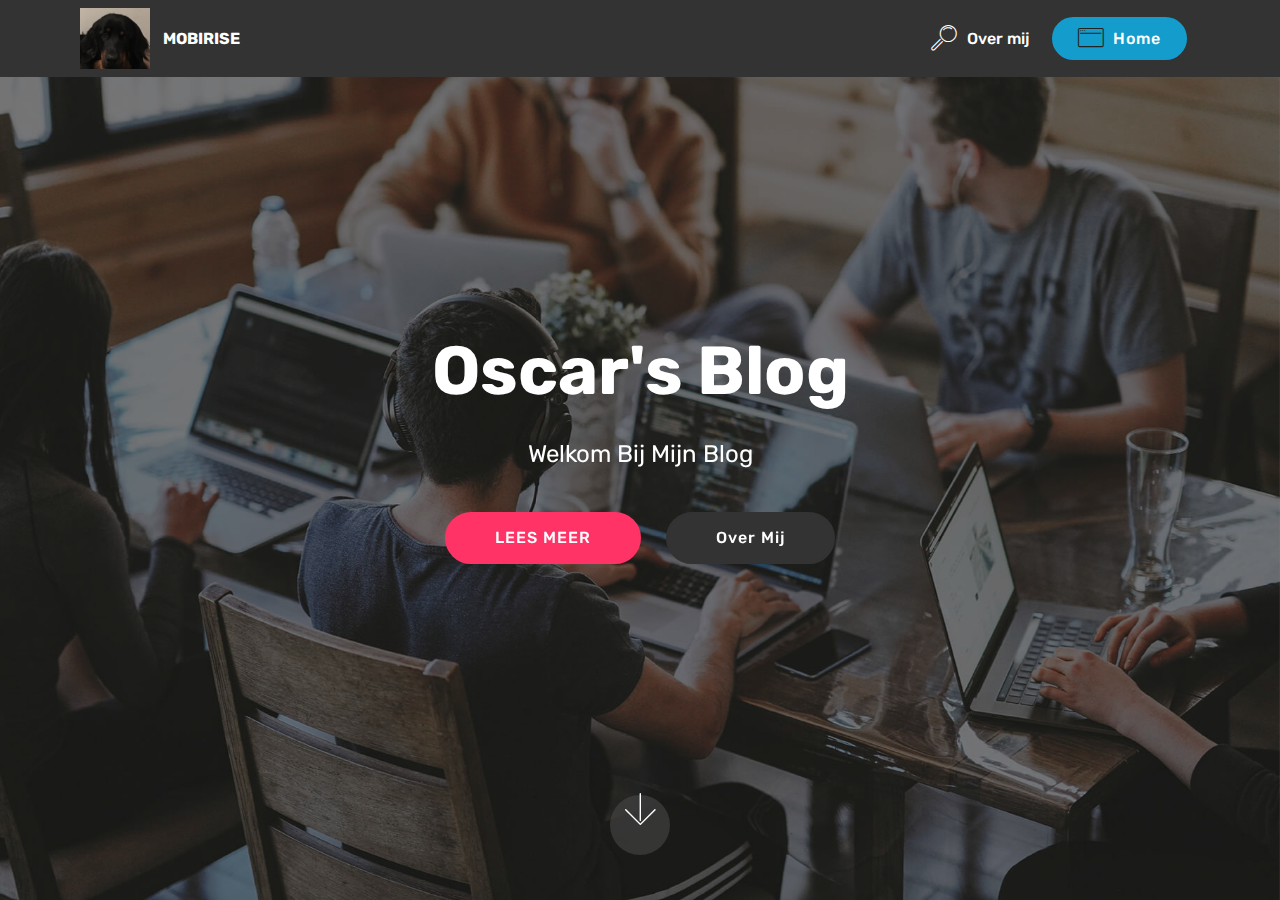
==== commit 56a1bd27: "create github pages" ====
--- a/index.html
+++ b/index.html
@@ -23,7 +23,7 @@
   
 </head>
 <body>
-  <section class="menu cid-rqxidJIz54" once="menu" id="menu1-0">
+  <section class="menu cid-rqHCo1rngv" once="menu" id="menu1-0">
 
     
 
@@ -43,25 +43,24 @@
                          <img src="assets/images/osbike-122x106.png" alt="Mobirise" title="" style="height: 3.8rem;">
                     </a>
                 </span>
-                <span class="navbar-caption-wrap"><a class="navbar-caption text-white display-4" href="index.html" target="_blank">Ik ben Oscar</a></span>
+                <span class="navbar-caption-wrap"><a class="navbar-caption text-white display-4" href="index.html">
+                        MOBIRISE
+                    </a></span>
             </div>
         </div>
         <div class="collapse navbar-collapse" id="navbarSupportedContent">
             <ul class="navbar-nav nav-dropdown" data-app-modern-menu="true"><li class="nav-item">
-                    <a class="nav-link link text-white display-4" href="page1.html">
-                        <span class="mbri-home mbr-iconfont mbr-iconfont-btn">lees meer</span></a>
-                </li>
-                <li class="nav-item">
                     <a class="nav-link link text-white display-4" href="page2.html">
-                        <span class="mbri-search mbr-iconfont mbr-iconfont-btn">Over mij</span></a>
+                        <span class="mbri-search mbr-iconfont mbr-iconfont-btn"></span>
+                        Over mij</a>
                 </li></ul>
-            <div class="navbar-buttons mbr-section-btn"><a class="btn btn-sm btn-primary display-4" href="index.html">
-                    <span class="mbri-save mbr-iconfont mbr-iconfont-btn "><br></span></a></div>
+            <div class="navbar-buttons mbr-section-btn"><a class="btn btn-sm btn-primary display-4" href="index.html"><span class="mbri-browse mbr-iconfont mbr-iconfont-btn" style="color: rgb(35, 35, 35);"></span>
+                    Home</a></div>
         </div>
     </nav>
 </section>
 
-<section class="engine"><a href="https://mobirise.info/b">how to create your own site</a></section><section class="cid-rqxieQXGCI mbr-fullscreen mbr-parallax-background" id="header2-1">
+<section class="engine"><a href="https://mobirise.info/j">website templates</a></section><section class="cid-rqHCoxaxbS mbr-fullscreen mbr-parallax-background" id="header2-1">
 
     
 
@@ -70,12 +69,11 @@
     <div class="container align-center">
         <div class="row justify-content-md-center">
             <div class="mbr-white col-md-10">
-                <h1 class="mbr-section-title mbr-bold pb-3 mbr-fonts-style display-1">
-                    Mijn naam is Oscar</h1>
+                <h1 class="mbr-section-title mbr-bold pb-3 mbr-fonts-style display-1">Oscar's Blog</h1>
                 
-                <p class="mbr-text pb-3 mbr-fonts-style display-5">Ik ben een hond en dit is mijn blog<br></p>
-                <div class="mbr-section-btn"><a class="btn btn-md btn-secondary display-4" href="page2.html">Lees over mij</a>
-                    <a class="btn btn-md btn-white-outline display-4" href="page1.html">Lees meer</a></div>
+                <p class="mbr-text pb-3 mbr-fonts-style display-5">Welkom Bij Mijn Blog</p>
+                <div class="mbr-section-btn"><a class="btn btn-md btn-secondary display-4" href="page1.html">LEES MEER</a>
+                    <a class="btn btn-md btn-black display-4" href="page2.html">Over Mij</a></div>
             </div>
         </div>
     </div>
--- a/assets/mobirise/css/mbr-additional.css
+++ b/assets/mobirise/css/mbr-additional.css
@@ -1413,26 +1413,26 @@
   background: #ff3366 !important;
   box-shadow: none !important;
 }
-.cid-rqxidJIz54 .navbar {
+.cid-rqHCo1rngv .navbar {
   padding: .5rem 0;
   background: #333333;
   transition: none;
   min-height: 77px;
 }
-.cid-rqxidJIz54 .navbar-dropdown.bg-color.transparent.opened {
+.cid-rqHCo1rngv .navbar-dropdown.bg-color.transparent.opened {
   background: #333333;
 }
-.cid-rqxidJIz54 a {
+.cid-rqHCo1rngv a {
   font-style: normal;
 }
-.cid-rqxidJIz54 .nav-item span {
+.cid-rqHCo1rngv .nav-item span {
   padding-right: 0.4em;
   line-height: 0.5em;
   vertical-align: text-bottom;
   position: relative;
   text-decoration: none;
 }
-.cid-rqxidJIz54 .nav-item a {
+.cid-rqHCo1rngv .nav-item a {
   display: -webkit-flex;
   align-items: center;
   justify-content: center;
@@ -1441,23 +1441,23 @@
   -webkit-align-items: center;
   -webkit-justify-content: center;
 }
-.cid-rqxidJIz54 .nav-item:focus,
-.cid-rqxidJIz54 .nav-link:focus {
+.cid-rqHCo1rngv .nav-item:focus,
+.cid-rqHCo1rngv .nav-link:focus {
   outline: none;
 }
-.cid-rqxidJIz54 .btn {
+.cid-rqHCo1rngv .btn {
   padding: 0.4rem 1.5rem;
   display: -webkit-inline-flex;
   align-items: center;
   -webkit-align-items: center;
 }
-.cid-rqxidJIz54 .btn .mbr-iconfont {
+.cid-rqHCo1rngv .btn .mbr-iconfont {
   font-size: 1.6rem;
 }
-.cid-rqxidJIz54 .menu-logo {
+.cid-rqHCo1rngv .menu-logo {
   margin-right: auto;
 }
-.cid-rqxidJIz54 .menu-logo .navbar-brand {
+.cid-rqHCo1rngv .menu-logo .navbar-brand {
   display: flex;
   margin-left: 5rem;
   padding: 0;
@@ -1466,7 +1466,7 @@
   -webkit-align-items: center;
   align-items: center;
 }
-.cid-rqxidJIz54 .menu-logo .navbar-brand .navbar-caption-wrap {
+.cid-rqHCo1rngv .menu-logo .navbar-brand .navbar-caption-wrap {
   display: flex;
   -webkit-align-items: center;
   align-items: center;
@@ -1474,43 +1474,43 @@
   min-width: 7rem;
   margin: .3rem 0;
 }
-.cid-rqxidJIz54 .menu-logo .navbar-brand .navbar-caption-wrap .navbar-caption {
+.cid-rqHCo1rngv .menu-logo .navbar-brand .navbar-caption-wrap .navbar-caption {
   line-height: 1.2rem !important;
   padding-right: 2rem;
 }
-.cid-rqxidJIz54 .menu-logo .navbar-brand .navbar-logo {
+.cid-rqHCo1rngv .menu-logo .navbar-brand .navbar-logo {
   font-size: 4rem;
   transition: font-size 0.25s;
 }
-.cid-rqxidJIz54 .menu-logo .navbar-brand .navbar-logo img {
+.cid-rqHCo1rngv .menu-logo .navbar-brand .navbar-logo img {
   display: flex;
 }
-.cid-rqxidJIz54 .menu-logo .navbar-brand .navbar-logo .mbr-iconfont {
+.cid-rqHCo1rngv .menu-logo .navbar-brand .navbar-logo .mbr-iconfont {
   transition: font-size 0.25s;
 }
-.cid-rqxidJIz54 .menu-logo .navbar-brand .navbar-logo a {
+.cid-rqHCo1rngv .menu-logo .navbar-brand .navbar-logo a {
   display: inline-flex;
 }
-.cid-rqxidJIz54 .navbar-toggleable-sm .navbar-collapse {
+.cid-rqHCo1rngv .navbar-toggleable-sm .navbar-collapse {
   justify-content: flex-end;
   -webkit-justify-content: flex-end;
   padding-right: 5rem;
   width: auto;
 }
-.cid-rqxidJIz54 .navbar-toggleable-sm .navbar-collapse .navbar-nav {
+.cid-rqHCo1rngv .navbar-toggleable-sm .navbar-collapse .navbar-nav {
   flex-wrap: wrap;
   -webkit-flex-wrap: wrap;
   padding-left: 0;
 }
-.cid-rqxidJIz54 .navbar-toggleable-sm .navbar-collapse .navbar-nav .nav-item {
+.cid-rqHCo1rngv .navbar-toggleable-sm .navbar-collapse .navbar-nav .nav-item {
   -webkit-align-self: center;
   align-self: center;
 }
-.cid-rqxidJIz54 .navbar-toggleable-sm .navbar-collapse .navbar-buttons {
+.cid-rqHCo1rngv .navbar-toggleable-sm .navbar-collapse .navbar-buttons {
   padding-left: 0;
   padding-bottom: 0;
 }
-.cid-rqxidJIz54 .dropdown .dropdown-menu {
+.cid-rqHCo1rngv .dropdown .dropdown-menu {
   background: #333333;
   display: none;
   position: absolute;
@@ -1519,20 +1519,20 @@
   padding-bottom: 1.4rem;
   text-align: left;
 }
-.cid-rqxidJIz54 .dropdown .dropdown-menu .dropdown-item {
+.cid-rqHCo1rngv .dropdown .dropdown-menu .dropdown-item {
   width: auto;
   padding: 0.235em 1.5385em 0.235em 1.5385em !important;
 }
-.cid-rqxidJIz54 .dropdown .dropdown-menu .dropdown-item::after {
+.cid-rqHCo1rngv .dropdown .dropdown-menu .dropdown-item::after {
   right: 0.5rem;
 }
-.cid-rqxidJIz54 .dropdown .dropdown-menu .dropdown-submenu {
+.cid-rqHCo1rngv .dropdown .dropdown-menu .dropdown-submenu {
   margin: 0;
 }
-.cid-rqxidJIz54 .dropdown.open > .dropdown-menu {
+.cid-rqHCo1rngv .dropdown.open > .dropdown-menu {
   display: block;
 }
-.cid-rqxidJIz54 .navbar-toggleable-sm.opened:after {
+.cid-rqHCo1rngv .navbar-toggleable-sm.opened:after {
   position: absolute;
   width: 100vw;
   height: 100vh;
@@ -1544,28 +1544,28 @@
   -webkit-transform: translateY(100%);
   z-index: 1000;
 }
-.cid-rqxidJIz54 .navbar.navbar-short {
+.cid-rqHCo1rngv .navbar.navbar-short {
   min-height: 60px;
   transition: all .2s;
 }
-.cid-rqxidJIz54 .navbar.navbar-short .navbar-toggler-right {
+.cid-rqHCo1rngv .navbar.navbar-short .navbar-toggler-right {
   top: 20px;
 }
-.cid-rqxidJIz54 .navbar.navbar-short .navbar-logo a {
+.cid-rqHCo1rngv .navbar.navbar-short .navbar-logo a {
   font-size: 2.5rem !important;
   line-height: 2.5rem;
   transition: font-size 0.25s;
 }
-.cid-rqxidJIz54 .navbar.navbar-short .navbar-logo a .mbr-iconfont {
+.cid-rqHCo1rngv .navbar.navbar-short .navbar-logo a .mbr-iconfont {
   font-size: 2.5rem !important;
 }
-.cid-rqxidJIz54 .navbar.navbar-short .navbar-logo a img {
+.cid-rqHCo1rngv .navbar.navbar-short .navbar-logo a img {
   height: 3rem !important;
 }
-.cid-rqxidJIz54 .navbar.navbar-short .navbar-brand {
+.cid-rqHCo1rngv .navbar.navbar-short .navbar-brand {
   min-height: 3rem;
 }
-.cid-rqxidJIz54 button.navbar-toggler {
+.cid-rqHCo1rngv button.navbar-toggler {
   width: 31px;
   height: 18px;
   cursor: pointer;
@@ -1573,10 +1573,10 @@
   top: 1.5rem;
   right: 1rem;
 }
-.cid-rqxidJIz54 button.navbar-toggler:focus {
+.cid-rqHCo1rngv button.navbar-toggler:focus {
   outline: none;
 }
-.cid-rqxidJIz54 button.navbar-toggler .hamburger span {
+.cid-rqHCo1rngv button.navbar-toggler .hamburger span {
   position: absolute;
   right: 0;
   width: 30px;
@@ -1584,94 +1584,94 @@
   border-right: 5px;
   background-color: #ffffff;
 }
-.cid-rqxidJIz54 button.navbar-toggler .hamburger span:nth-child(1) {
+.cid-rqHCo1rngv button.navbar-toggler .hamburger span:nth-child(1) {
   top: 0;
   transition: all .2s;
 }
-.cid-rqxidJIz54 button.navbar-toggler .hamburger span:nth-child(2) {
+.cid-rqHCo1rngv button.navbar-toggler .hamburger span:nth-child(2) {
   top: 8px;
   transition: all .15s;
 }
-.cid-rqxidJIz54 button.navbar-toggler .hamburger span:nth-child(3) {
+.cid-rqHCo1rngv button.navbar-toggler .hamburger span:nth-child(3) {
   top: 8px;
   transition: all .15s;
 }
-.cid-rqxidJIz54 button.navbar-toggler .hamburger span:nth-child(4) {
+.cid-rqHCo1rngv button.navbar-toggler .hamburger span:nth-child(4) {
   top: 16px;
   transition: all .2s;
 }
-.cid-rqxidJIz54 nav.opened .hamburger span:nth-child(1) {
+.cid-rqHCo1rngv nav.opened .hamburger span:nth-child(1) {
   top: 8px;
   width: 0;
   opacity: 0;
   right: 50%;
   transition: all .2s;
 }
-.cid-rqxidJIz54 nav.opened .hamburger span:nth-child(2) {
+.cid-rqHCo1rngv nav.opened .hamburger span:nth-child(2) {
   -webkit-transform: rotate(45deg);
   transform: rotate(45deg);
   transition: all .25s;
 }
-.cid-rqxidJIz54 nav.opened .hamburger span:nth-child(3) {
+.cid-rqHCo1rngv nav.opened .hamburger span:nth-child(3) {
   -webkit-transform: rotate(-45deg);
   transform: rotate(-45deg);
   transition: all .25s;
 }
-.cid-rqxidJIz54 nav.opened .hamburger span:nth-child(4) {
+.cid-rqHCo1rngv nav.opened .hamburger span:nth-child(4) {
   top: 8px;
   width: 0;
   opacity: 0;
   right: 50%;
   transition: all .2s;
 }
-.cid-rqxidJIz54 .collapsed.navbar-expand {
+.cid-rqHCo1rngv .collapsed.navbar-expand {
   flex-direction: column;
   -webkit-flex-direction: column;
 }
-.cid-rqxidJIz54 .collapsed .btn {
+.cid-rqHCo1rngv .collapsed .btn {
   display: -webkit-flex;
 }
-.cid-rqxidJIz54 .collapsed .navbar-collapse {
+.cid-rqHCo1rngv .collapsed .navbar-collapse {
   display: none !important;
   padding-right: 0 !important;
 }
-.cid-rqxidJIz54 .collapsed .navbar-collapse.collapsing,
-.cid-rqxidJIz54 .collapsed .navbar-collapse.show {
+.cid-rqHCo1rngv .collapsed .navbar-collapse.collapsing,
+.cid-rqHCo1rngv .collapsed .navbar-collapse.show {
   display: block !important;
 }
-.cid-rqxidJIz54 .collapsed .navbar-collapse.collapsing .navbar-nav,
-.cid-rqxidJIz54 .collapsed .navbar-collapse.show .navbar-nav {
+.cid-rqHCo1rngv .collapsed .navbar-collapse.collapsing .navbar-nav,
+.cid-rqHCo1rngv .collapsed .navbar-collapse.show .navbar-nav {
   display: block;
   text-align: center;
 }
-.cid-rqxidJIz54 .collapsed .navbar-collapse.collapsing .navbar-nav .nav-item,
-.cid-rqxidJIz54 .collapsed .navbar-collapse.show .navbar-nav .nav-item {
+.cid-rqHCo1rngv .collapsed .navbar-collapse.collapsing .navbar-nav .nav-item,
+.cid-rqHCo1rngv .collapsed .navbar-collapse.show .navbar-nav .nav-item {
   clear: both;
 }
-.cid-rqxidJIz54 .collapsed .navbar-collapse.collapsing .navbar-buttons,
-.cid-rqxidJIz54 .collapsed .navbar-collapse.show .navbar-buttons {
+.cid-rqHCo1rngv .collapsed .navbar-collapse.collapsing .navbar-buttons,
+.cid-rqHCo1rngv .collapsed .navbar-collapse.show .navbar-buttons {
   text-align: center;
 }
-.cid-rqxidJIz54 .collapsed .navbar-collapse.collapsing .navbar-buttons:last-child,
-.cid-rqxidJIz54 .collapsed .navbar-collapse.show .navbar-buttons:last-child {
+.cid-rqHCo1rngv .collapsed .navbar-collapse.collapsing .navbar-buttons:last-child,
+.cid-rqHCo1rngv .collapsed .navbar-collapse.show .navbar-buttons:last-child {
   margin-bottom: 1rem;
 }
 @media (min-width: 992px) {
-  .cid-rqxidJIz54 .collapsed:not(.navbar-short) .navbar-collapse {
+  .cid-rqHCo1rngv .collapsed:not(.navbar-short) .navbar-collapse {
     max-height: calc(98.5vh - 3.8rem);
   }
 }
-.cid-rqxidJIz54 .collapsed button.navbar-toggler {
+.cid-rqHCo1rngv .collapsed button.navbar-toggler {
   display: block;
 }
-.cid-rqxidJIz54 .collapsed .navbar-brand {
+.cid-rqHCo1rngv .collapsed .navbar-brand {
   margin-left: 1rem !important;
 }
-.cid-rqxidJIz54 .collapsed .navbar-toggleable-sm {
+.cid-rqHCo1rngv .collapsed .navbar-toggleable-sm {
   flex-direction: column;
   -webkit-flex-direction: column;
 }
-.cid-rqxidJIz54 .collapsed .dropdown .dropdown-menu {
+.cid-rqHCo1rngv .collapsed .dropdown .dropdown-menu {
   width: 100%;
   text-align: center;
   position: relative;
@@ -1684,19 +1684,19 @@
   transition-duration: .5s;
   transition-property: opacity,padding,height;
 }
-.cid-rqxidJIz54 .collapsed .dropdown.open > .dropdown-menu {
+.cid-rqHCo1rngv .collapsed .dropdown.open > .dropdown-menu {
   position: relative;
   opacity: 1;
   height: auto;
   padding: 1.4rem 0;
   visibility: visible;
 }
-.cid-rqxidJIz54 .collapsed .dropdown .dropdown-submenu {
+.cid-rqHCo1rngv .collapsed .dropdown .dropdown-submenu {
   left: 0;
   text-align: center;
   width: 100%;
 }
-.cid-rqxidJIz54 .collapsed .dropdown .dropdown-toggle[data-toggle="dropdown-submenu"]::after {
+.cid-rqHCo1rngv .collapsed .dropdown .dropdown-toggle[data-toggle="dropdown-submenu"]::after {
   margin-top: 0;
   position: inherit;
   right: 0;
@@ -1712,52 +1712,52 @@
   border-left: .30em solid transparent;
 }
 @media (max-width: 991px) {
-  .cid-rqxidJIz54 .navbar-expand {
+  .cid-rqHCo1rngv .navbar-expand {
     flex-direction: column;
     -webkit-flex-direction: column;
   }
-  .cid-rqxidJIz54 img {
+  .cid-rqHCo1rngv img {
     height: 3.8rem !important;
   }
-  .cid-rqxidJIz54 .btn {
+  .cid-rqHCo1rngv .btn {
     display: -webkit-flex;
   }
-  .cid-rqxidJIz54 button.navbar-toggler {
+  .cid-rqHCo1rngv button.navbar-toggler {
     display: block;
   }
-  .cid-rqxidJIz54 .navbar-brand {
+  .cid-rqHCo1rngv .navbar-brand {
     margin-left: 1rem !important;
   }
-  .cid-rqxidJIz54 .navbar-toggleable-sm {
+  .cid-rqHCo1rngv .navbar-toggleable-sm {
     flex-direction: column;
     -webkit-flex-direction: column;
   }
-  .cid-rqxidJIz54 .navbar-collapse {
+  .cid-rqHCo1rngv .navbar-collapse {
     display: none !important;
     padding-right: 0 !important;
   }
-  .cid-rqxidJIz54 .navbar-collapse.collapsing,
-  .cid-rqxidJIz54 .navbar-collapse.show {
+  .cid-rqHCo1rngv .navbar-collapse.collapsing,
+  .cid-rqHCo1rngv .navbar-collapse.show {
     display: block !important;
   }
-  .cid-rqxidJIz54 .navbar-collapse.collapsing .navbar-nav,
-  .cid-rqxidJIz54 .navbar-collapse.show .navbar-nav {
+  .cid-rqHCo1rngv .navbar-collapse.collapsing .navbar-nav,
+  .cid-rqHCo1rngv .navbar-collapse.show .navbar-nav {
     display: block;
     text-align: center;
   }
-  .cid-rqxidJIz54 .navbar-collapse.collapsing .navbar-nav .nav-item,
-  .cid-rqxidJIz54 .navbar-collapse.show .navbar-nav .nav-item {
+  .cid-rqHCo1rngv .navbar-collapse.collapsing .navbar-nav .nav-item,
+  .cid-rqHCo1rngv .navbar-collapse.show .navbar-nav .nav-item {
     clear: both;
   }
-  .cid-rqxidJIz54 .navbar-collapse.collapsing .navbar-buttons,
-  .cid-rqxidJIz54 .navbar-collapse.show .navbar-buttons {
+  .cid-rqHCo1rngv .navbar-collapse.collapsing .navbar-buttons,
+  .cid-rqHCo1rngv .navbar-collapse.show .navbar-buttons {
     text-align: center;
   }
-  .cid-rqxidJIz54 .navbar-collapse.collapsing .navbar-buttons:last-child,
-  .cid-rqxidJIz54 .navbar-collapse.show .navbar-buttons:last-child {
+  .cid-rqHCo1rngv .navbar-collapse.collapsing .navbar-buttons:last-child,
+  .cid-rqHCo1rngv .navbar-collapse.show .navbar-buttons:last-child {
     margin-bottom: 1rem;
   }
-  .cid-rqxidJIz54 .dropdown .dropdown-menu {
+  .cid-rqHCo1rngv .dropdown .dropdown-menu {
     width: 100%;
     text-align: center;
     position: relative;
@@ -1770,19 +1770,19 @@
     transition-duration: .5s;
     transition-property: opacity,padding,height;
   }
-  .cid-rqxidJIz54 .dropdown.open > .dropdown-menu {
+  .cid-rqHCo1rngv .dropdown.open > .dropdown-menu {
     position: relative;
     opacity: 1;
     height: auto;
     padding: 1.4rem 0;
     visibility: visible;
   }
-  .cid-rqxidJIz54 .dropdown .dropdown-submenu {
+  .cid-rqHCo1rngv .dropdown .dropdown-submenu {
     left: 0;
     text-align: center;
     width: 100%;
   }
-  .cid-rqxidJIz54 .dropdown .dropdown-toggle[data-toggle="dropdown-submenu"]::after {
+  .cid-rqHCo1rngv .dropdown .dropdown-toggle[data-toggle="dropdown-submenu"]::after {
     margin-top: 0;
     position: inherit;
     right: 0;
@@ -1799,42 +1799,42 @@
   }
 }
 @media (min-width: 767px) {
-  .cid-rqxidJIz54 .menu-logo {
+  .cid-rqHCo1rngv .menu-logo {
     flex-shrink: 0;
     -webkit-flex-shrink: 0;
   }
 }
-.cid-rqxidJIz54 .navbar-collapse {
+.cid-rqHCo1rngv .navbar-collapse {
   flex-basis: auto;
   -webkit-flex-basis: auto;
 }
-.cid-rqxidJIz54 .nav-link:hover,
-.cid-rqxidJIz54 .dropdown-item:hover {
+.cid-rqHCo1rngv .nav-link:hover,
+.cid-rqHCo1rngv .dropdown-item:hover {
   color: #c1c1c1 !important;
 }
-.cid-rqxieQXGCI {
-  background-image: url("../../../assets/images/osbike-253x220.png");
-}
-.cid-rqxidJIz54 .navbar {
+.cid-rqHCoxaxbS {
+  background-image: url("../../../assets/images/background4.jpg");
+}
+.cid-rqHCo1rngv .navbar {
   padding: .5rem 0;
   background: #333333;
   transition: none;
   min-height: 77px;
 }
-.cid-rqxidJIz54 .navbar-dropdown.bg-color.transparent.opened {
+.cid-rqHCo1rngv .navbar-dropdown.bg-color.transparent.opened {
   background: #333333;
 }
-.cid-rqxidJIz54 a {
+.cid-rqHCo1rngv a {
   font-style: normal;
 }
-.cid-rqxidJIz54 .nav-item span {
+.cid-rqHCo1rngv .nav-item span {
   padding-right: 0.4em;
   line-height: 0.5em;
   vertical-align: text-bottom;
   position: relative;
   text-decoration: none;
 }
-.cid-rqxidJIz54 .nav-item a {
+.cid-rqHCo1rngv .nav-item a {
   display: -webkit-flex;
   align-items: center;
   justify-content: center;
@@ -1843,23 +1843,23 @@
   -webkit-align-items: center;
   -webkit-justify-content: center;
 }
-.cid-rqxidJIz54 .nav-item:focus,
-.cid-rqxidJIz54 .nav-link:focus {
+.cid-rqHCo1rngv .nav-item:focus,
+.cid-rqHCo1rngv .nav-link:focus {
   outline: none;
 }
-.cid-rqxidJIz54 .btn {
+.cid-rqHCo1rngv .btn {
   padding: 0.4rem 1.5rem;
   display: -webkit-inline-flex;
   align-items: center;
   -webkit-align-items: center;
 }
-.cid-rqxidJIz54 .btn .mbr-iconfont {
+.cid-rqHCo1rngv .btn .mbr-iconfont {
   font-size: 1.6rem;
 }
-.cid-rqxidJIz54 .menu-logo {
+.cid-rqHCo1rngv .menu-logo {
   margin-right: auto;
 }
-.cid-rqxidJIz54 .menu-logo .navbar-brand {
+.cid-rqHCo1rngv .menu-logo .navbar-brand {
   display: flex;
   margin-left: 5rem;
   padding: 0;
@@ -1868,7 +1868,7 @@
   -webkit-align-items: center;
   align-items: center;
 }
-.cid-rqxidJIz54 .menu-logo .navbar-brand .navbar-caption-wrap {
+.cid-rqHCo1rngv .menu-logo .navbar-brand .navbar-caption-wrap {
   display: flex;
   -webkit-align-items: center;
   align-items: center;
@@ -1876,43 +1876,43 @@
   min-width: 7rem;
   margin: .3rem 0;
 }
-.cid-rqxidJIz54 .menu-logo .navbar-brand .navbar-caption-wrap .navbar-caption {
+.cid-rqHCo1rngv .menu-logo .navbar-brand .navbar-caption-wrap .navbar-caption {
   line-height: 1.2rem !important;
   padding-right: 2rem;
 }
-.cid-rqxidJIz54 .menu-logo .navbar-brand .navbar-logo {
+.cid-rqHCo1rngv .menu-logo .navbar-brand .navbar-logo {
   font-size: 4rem;
   transition: font-size 0.25s;
 }
-.cid-rqxidJIz54 .menu-logo .navbar-brand .navbar-logo img {
+.cid-rqHCo1rngv .menu-logo .navbar-brand .navbar-logo img {
   display: flex;
 }
-.cid-rqxidJIz54 .menu-logo .navbar-brand .navbar-logo .mbr-iconfont {
+.cid-rqHCo1rngv .menu-logo .navbar-brand .navbar-logo .mbr-iconfont {
   transition: font-size 0.25s;
 }
-.cid-rqxidJIz54 .menu-logo .navbar-brand .navbar-logo a {
+.cid-rqHCo1rngv .menu-logo .navbar-brand .navbar-logo a {
   display: inline-flex;
 }
-.cid-rqxidJIz54 .navbar-toggleable-sm .navbar-collapse {
+.cid-rqHCo1rngv .navbar-toggleable-sm .navbar-collapse {
   justify-content: flex-end;
   -webkit-justify-content: flex-end;
   padding-right: 5rem;
   width: auto;
 }
-.cid-rqxidJIz54 .navbar-toggleable-sm .navbar-collapse .navbar-nav {
+.cid-rqHCo1rngv .navbar-toggleable-sm .navbar-collapse .navbar-nav {
   flex-wrap: wrap;
   -webkit-flex-wrap: wrap;
   padding-left: 0;
 }
-.cid-rqxidJIz54 .navbar-toggleable-sm .navbar-collapse .navbar-nav .nav-item {
+.cid-rqHCo1rngv .navbar-toggleable-sm .navbar-collapse .navbar-nav .nav-item {
   -webkit-align-self: center;
   align-self: center;
 }
-.cid-rqxidJIz54 .navbar-toggleable-sm .navbar-collapse .navbar-buttons {
+.cid-rqHCo1rngv .navbar-toggleable-sm .navbar-collapse .navbar-buttons {
   padding-left: 0;
   padding-bottom: 0;
 }
-.cid-rqxidJIz54 .dropdown .dropdown-menu {
+.cid-rqHCo1rngv .dropdown .dropdown-menu {
   background: #333333;
   display: none;
   position: absolute;
@@ -1921,20 +1921,20 @@
   padding-bottom: 1.4rem;
   text-align: left;
 }
-.cid-rqxidJIz54 .dropdown .dropdown-menu .dropdown-item {
+.cid-rqHCo1rngv .dropdown .dropdown-menu .dropdown-item {
   width: auto;
   padding: 0.235em 1.5385em 0.235em 1.5385em !important;
 }
-.cid-rqxidJIz54 .dropdown .dropdown-menu .dropdown-item::after {
+.cid-rqHCo1rngv .dropdown .dropdown-menu .dropdown-item::after {
   right: 0.5rem;
 }
-.cid-rqxidJIz54 .dropdown .dropdown-menu .dropdown-submenu {
+.cid-rqHCo1rngv .dropdown .dropdown-menu .dropdown-submenu {
   margin: 0;
 }
-.cid-rqxidJIz54 .dropdown.open > .dropdown-menu {
+.cid-rqHCo1rngv .dropdown.open > .dropdown-menu {
   display: block;
 }
-.cid-rqxidJIz54 .navbar-toggleable-sm.opened:after {
+.cid-rqHCo1rngv .navbar-toggleable-sm.opened:after {
   position: absolute;
   width: 100vw;
   height: 100vh;
@@ -1946,28 +1946,28 @@
   -webkit-transform: translateY(100%);
   z-index: 1000;
 }
-.cid-rqxidJIz54 .navbar.navbar-short {
+.cid-rqHCo1rngv .navbar.navbar-short {
   min-height: 60px;
   transition: all .2s;
 }
-.cid-rqxidJIz54 .navbar.navbar-short .navbar-toggler-right {
+.cid-rqHCo1rngv .navbar.navbar-short .navbar-toggler-right {
   top: 20px;
 }
-.cid-rqxidJIz54 .navbar.navbar-short .navbar-logo a {
+.cid-rqHCo1rngv .navbar.navbar-short .navbar-logo a {
   font-size: 2.5rem !important;
   line-height: 2.5rem;
   transition: font-size 0.25s;
 }
-.cid-rqxidJIz54 .navbar.navbar-short .navbar-logo a .mbr-iconfont {
+.cid-rqHCo1rngv .navbar.navbar-short .navbar-logo a .mbr-iconfont {
   font-size: 2.5rem !important;
 }
-.cid-rqxidJIz54 .navbar.navbar-short .navbar-logo a img {
+.cid-rqHCo1rngv .navbar.navbar-short .navbar-logo a img {
   height: 3rem !important;
 }
-.cid-rqxidJIz54 .navbar.navbar-short .navbar-brand {
+.cid-rqHCo1rngv .navbar.navbar-short .navbar-brand {
   min-height: 3rem;
 }
-.cid-rqxidJIz54 button.navbar-toggler {
+.cid-rqHCo1rngv button.navbar-toggler {
   width: 31px;
   height: 18px;
   cursor: pointer;
@@ -1975,10 +1975,10 @@
   top: 1.5rem;
   right: 1rem;
 }
-.cid-rqxidJIz54 button.navbar-toggler:focus {
+.cid-rqHCo1rngv button.navbar-toggler:focus {
   outline: none;
 }
-.cid-rqxidJIz54 button.navbar-toggler .hamburger span {
+.cid-rqHCo1rngv button.navbar-toggler .hamburger span {
   position: absolute;
   right: 0;
   width: 30px;
@@ -1986,94 +1986,94 @@
   border-right: 5px;
   background-color: #ffffff;
 }
-.cid-rqxidJIz54 button.navbar-toggler .hamburger span:nth-child(1) {
+.cid-rqHCo1rngv button.navbar-toggler .hamburger span:nth-child(1) {
   top: 0;
   transition: all .2s;
 }
-.cid-rqxidJIz54 button.navbar-toggler .hamburger span:nth-child(2) {
+.cid-rqHCo1rngv button.navbar-toggler .hamburger span:nth-child(2) {
   top: 8px;
   transition: all .15s;
 }
-.cid-rqxidJIz54 button.navbar-toggler .hamburger span:nth-child(3) {
+.cid-rqHCo1rngv button.navbar-toggler .hamburger span:nth-child(3) {
   top: 8px;
   transition: all .15s;
 }
-.cid-rqxidJIz54 button.navbar-toggler .hamburger span:nth-child(4) {
+.cid-rqHCo1rngv button.navbar-toggler .hamburger span:nth-child(4) {
   top: 16px;
   transition: all .2s;
 }
-.cid-rqxidJIz54 nav.opened .hamburger span:nth-child(1) {
+.cid-rqHCo1rngv nav.opened .hamburger span:nth-child(1) {
   top: 8px;
   width: 0;
   opacity: 0;
   right: 50%;
   transition: all .2s;
 }
-.cid-rqxidJIz54 nav.opened .hamburger span:nth-child(2) {
+.cid-rqHCo1rngv nav.opened .hamburger span:nth-child(2) {
   -webkit-transform: rotate(45deg);
   transform: rotate(45deg);
   transition: all .25s;
 }
-.cid-rqxidJIz54 nav.opened .hamburger span:nth-child(3) {
+.cid-rqHCo1rngv nav.opened .hamburger span:nth-child(3) {
   -webkit-transform: rotate(-45deg);
   transform: rotate(-45deg);
   transition: all .25s;
 }
-.cid-rqxidJIz54 nav.opened .hamburger span:nth-child(4) {
+.cid-rqHCo1rngv nav.opened .hamburger span:nth-child(4) {
   top: 8px;
   width: 0;
   opacity: 0;
   right: 50%;
   transition: all .2s;
 }
-.cid-rqxidJIz54 .collapsed.navbar-expand {
+.cid-rqHCo1rngv .collapsed.navbar-expand {
   flex-direction: column;
   -webkit-flex-direction: column;
 }
-.cid-rqxidJIz54 .collapsed .btn {
+.cid-rqHCo1rngv .collapsed .btn {
   display: -webkit-flex;
 }
-.cid-rqxidJIz54 .collapsed .navbar-collapse {
+.cid-rqHCo1rngv .collapsed .navbar-collapse {
   display: none !important;
   padding-right: 0 !important;
 }
-.cid-rqxidJIz54 .collapsed .navbar-collapse.collapsing,
-.cid-rqxidJIz54 .collapsed .navbar-collapse.show {
+.cid-rqHCo1rngv .collapsed .navbar-collapse.collapsing,
+.cid-rqHCo1rngv .collapsed .navbar-collapse.show {
   display: block !important;
 }
-.cid-rqxidJIz54 .collapsed .navbar-collapse.collapsing .navbar-nav,
-.cid-rqxidJIz54 .collapsed .navbar-collapse.show .navbar-nav {
+.cid-rqHCo1rngv .collapsed .navbar-collapse.collapsing .navbar-nav,
+.cid-rqHCo1rngv .collapsed .navbar-collapse.show .navbar-nav {
   display: block;
   text-align: center;
 }
-.cid-rqxidJIz54 .collapsed .navbar-collapse.collapsing .navbar-nav .nav-item,
-.cid-rqxidJIz54 .collapsed .navbar-collapse.show .navbar-nav .nav-item {
+.cid-rqHCo1rngv .collapsed .navbar-collapse.collapsing .navbar-nav .nav-item,
+.cid-rqHCo1rngv .collapsed .navbar-collapse.show .navbar-nav .nav-item {
   clear: both;
 }
-.cid-rqxidJIz54 .collapsed .navbar-collapse.collapsing .navbar-buttons,
-.cid-rqxidJIz54 .collapsed .navbar-collapse.show .navbar-buttons {
+.cid-rqHCo1rngv .collapsed .navbar-collapse.collapsing .navbar-buttons,
+.cid-rqHCo1rngv .collapsed .navbar-collapse.show .navbar-buttons {
   text-align: center;
 }
-.cid-rqxidJIz54 .collapsed .navbar-collapse.collapsing .navbar-buttons:last-child,
-.cid-rqxidJIz54 .collapsed .navbar-collapse.show .navbar-buttons:last-child {
+.cid-rqHCo1rngv .collapsed .navbar-collapse.collapsing .navbar-buttons:last-child,
+.cid-rqHCo1rngv .collapsed .navbar-collapse.show .navbar-buttons:last-child {
   margin-bottom: 1rem;
 }
 @media (min-width: 992px) {
-  .cid-rqxidJIz54 .collapsed:not(.navbar-short) .navbar-collapse {
+  .cid-rqHCo1rngv .collapsed:not(.navbar-short) .navbar-collapse {
     max-height: calc(98.5vh - 3.8rem);
   }
 }
-.cid-rqxidJIz54 .collapsed button.navbar-toggler {
+.cid-rqHCo1rngv .collapsed button.navbar-toggler {
   display: block;
 }
-.cid-rqxidJIz54 .collapsed .navbar-brand {
+.cid-rqHCo1rngv .collapsed .navbar-brand {
   margin-left: 1rem !important;
 }
-.cid-rqxidJIz54 .collapsed .navbar-toggleable-sm {
+.cid-rqHCo1rngv .collapsed .navbar-toggleable-sm {
   flex-direction: column;
   -webkit-flex-direction: column;
 }
-.cid-rqxidJIz54 .collapsed .dropdown .dropdown-menu {
+.cid-rqHCo1rngv .collapsed .dropdown .dropdown-menu {
   width: 100%;
   text-align: center;
   position: relative;
@@ -2086,19 +2086,19 @@
   transition-duration: .5s;
   transition-property: opacity,padding,height;
 }
-.cid-rqxidJIz54 .collapsed .dropdown.open > .dropdown-menu {
+.cid-rqHCo1rngv .collapsed .dropdown.open > .dropdown-menu {
   position: relative;
   opacity: 1;
   height: auto;
   padding: 1.4rem 0;
   visibility: visible;
 }
-.cid-rqxidJIz54 .collapsed .dropdown .dropdown-submenu {
+.cid-rqHCo1rngv .collapsed .dropdown .dropdown-submenu {
   left: 0;
   text-align: center;
   width: 100%;
 }
-.cid-rqxidJIz54 .collapsed .dropdown .dropdown-toggle[data-toggle="dropdown-submenu"]::after {
+.cid-rqHCo1rngv .collapsed .dropdown .dropdown-toggle[data-toggle="dropdown-submenu"]::after {
   margin-top: 0;
   position: inherit;
   right: 0;
@@ -2114,52 +2114,52 @@
   border-left: .30em solid transparent;
 }
 @media (max-width: 991px) {
-  .cid-rqxidJIz54 .navbar-expand {
+  .cid-rqHCo1rngv .navbar-expand {
     flex-direction: column;
     -webkit-flex-direction: column;
   }
-  .cid-rqxidJIz54 img {
+  .cid-rqHCo1rngv img {
     height: 3.8rem !important;
   }
-  .cid-rqxidJIz54 .btn {
+  .cid-rqHCo1rngv .btn {
     display: -webkit-flex;
   }
-  .cid-rqxidJIz54 button.navbar-toggler {
+  .cid-rqHCo1rngv button.navbar-toggler {
     display: block;
   }
-  .cid-rqxidJIz54 .navbar-brand {
+  .cid-rqHCo1rngv .navbar-brand {
     margin-left: 1rem !important;
   }
-  .cid-rqxidJIz54 .navbar-toggleable-sm {
+  .cid-rqHCo1rngv .navbar-toggleable-sm {
     flex-direction: column;
     -webkit-flex-direction: column;
   }
-  .cid-rqxidJIz54 .navbar-collapse {
+  .cid-rqHCo1rngv .navbar-collapse {
     display: none !important;
     padding-right: 0 !important;
   }
-  .cid-rqxidJIz54 .navbar-collapse.collapsing,
-  .cid-rqxidJIz54 .navbar-collapse.show {
+  .cid-rqHCo1rngv .navbar-collapse.collapsing,
+  .cid-rqHCo1rngv .navbar-collapse.show {
     display: block !important;
   }
-  .cid-rqxidJIz54 .navbar-collapse.collapsing .navbar-nav,
-  .cid-rqxidJIz54 .navbar-collapse.show .navbar-nav {
+  .cid-rqHCo1rngv .navbar-collapse.collapsing .navbar-nav,
+  .cid-rqHCo1rngv .navbar-collapse.show .navbar-nav {
     display: block;
     text-align: center;
   }
-  .cid-rqxidJIz54 .navbar-collapse.collapsing .navbar-nav .nav-item,
-  .cid-rqxidJIz54 .navbar-collapse.show .navbar-nav .nav-item {
+  .cid-rqHCo1rngv .navbar-collapse.collapsing .navbar-nav .nav-item,
+  .cid-rqHCo1rngv .navbar-collapse.show .navbar-nav .nav-item {
     clear: both;
   }
-  .cid-rqxidJIz54 .navbar-collapse.collapsing .navbar-buttons,
-  .cid-rqxidJIz54 .navbar-collapse.show .navbar-buttons {
+  .cid-rqHCo1rngv .navbar-collapse.collapsing .navbar-buttons,
+  .cid-rqHCo1rngv .navbar-collapse.show .navbar-buttons {
     text-align: center;
   }
-  .cid-rqxidJIz54 .navbar-collapse.collapsing .navbar-buttons:last-child,
-  .cid-rqxidJIz54 .navbar-collapse.show .navbar-buttons:last-child {
+  .cid-rqHCo1rngv .navbar-collapse.collapsing .navbar-buttons:last-child,
+  .cid-rqHCo1rngv .navbar-collapse.show .navbar-buttons:last-child {
     margin-bottom: 1rem;
   }
-  .cid-rqxidJIz54 .dropdown .dropdown-menu {
+  .cid-rqHCo1rngv .dropdown .dropdown-menu {
     width: 100%;
     text-align: center;
     position: relative;
@@ -2172,19 +2172,19 @@
     transition-duration: .5s;
     transition-property: opacity,padding,height;
   }
-  .cid-rqxidJIz54 .dropdown.open > .dropdown-menu {
+  .cid-rqHCo1rngv .dropdown.open > .dropdown-menu {
     position: relative;
     opacity: 1;
     height: auto;
     padding: 1.4rem 0;
     visibility: visible;
   }
-  .cid-rqxidJIz54 .dropdown .dropdown-submenu {
+  .cid-rqHCo1rngv .dropdown .dropdown-submenu {
     left: 0;
     text-align: center;
     width: 100%;
   }
-  .cid-rqxidJIz54 .dropdown .dropdown-toggle[data-toggle="dropdown-submenu"]::after {
+  .cid-rqHCo1rngv .dropdown .dropdown-toggle[data-toggle="dropdown-submenu"]::after {
     margin-top: 0;
     position: inherit;
     right: 0;
@@ -2201,62 +2201,62 @@
   }
 }
 @media (min-width: 767px) {
-  .cid-rqxidJIz54 .menu-logo {
+  .cid-rqHCo1rngv .menu-logo {
     flex-shrink: 0;
     -webkit-flex-shrink: 0;
   }
 }
-.cid-rqxidJIz54 .navbar-collapse {
+.cid-rqHCo1rngv .navbar-collapse {
   flex-basis: auto;
   -webkit-flex-basis: auto;
 }
-.cid-rqxidJIz54 .nav-link:hover,
-.cid-rqxidJIz54 .dropdown-item:hover {
+.cid-rqHCo1rngv .nav-link:hover,
+.cid-rqHCo1rngv .dropdown-item:hover {
   color: #c1c1c1 !important;
 }
-.cid-rqCRdJY2my {
+.cid-rqHEodPWss {
   padding-top: 30px;
   padding-bottom: 30px;
   background-color: #ffffff;
 }
-.cid-rqCRdJY2my .line {
+.cid-rqHEodPWss .line {
   background-color: #149dcc;
   color: #149dcc;
   align: center;
   height: 2px;
   margin: 0 auto;
 }
-.cid-rqCRdJY2my .section-text {
+.cid-rqHEodPWss .section-text {
   padding: 2rem 0;
 }
-.cid-rqCRdJY2my .inner-container {
+.cid-rqHEodPWss .inner-container {
   margin: 0 auto;
 }
 @media (max-width: 768px) {
-  .cid-rqCRdJY2my .inner-container {
+  .cid-rqHEodPWss .inner-container {
     width: 100% !important;
   }
 }
-.cid-rqxidJIz54 .navbar {
+.cid-rqHCo1rngv .navbar {
   padding: .5rem 0;
   background: #333333;
   transition: none;
   min-height: 77px;
 }
-.cid-rqxidJIz54 .navbar-dropdown.bg-color.transparent.opened {
+.cid-rqHCo1rngv .navbar-dropdown.bg-color.transparent.opened {
   background: #333333;
 }
-.cid-rqxidJIz54 a {
+.cid-rqHCo1rngv a {
   font-style: normal;
 }
-.cid-rqxidJIz54 .nav-item span {
+.cid-rqHCo1rngv .nav-item span {
   padding-right: 0.4em;
   line-height: 0.5em;
   vertical-align: text-bottom;
   position: relative;
   text-decoration: none;
 }
-.cid-rqxidJIz54 .nav-item a {
+.cid-rqHCo1rngv .nav-item a {
   display: -webkit-flex;
   align-items: center;
   justify-content: center;
@@ -2265,23 +2265,23 @@
   -webkit-align-items: center;
   -webkit-justify-content: center;
 }
-.cid-rqxidJIz54 .nav-item:focus,
-.cid-rqxidJIz54 .nav-link:focus {
+.cid-rqHCo1rngv .nav-item:focus,
+.cid-rqHCo1rngv .nav-link:focus {
   outline: none;
 }
-.cid-rqxidJIz54 .btn {
+.cid-rqHCo1rngv .btn {
   padding: 0.4rem 1.5rem;
   display: -webkit-inline-flex;
   align-items: center;
   -webkit-align-items: center;
 }
-.cid-rqxidJIz54 .btn .mbr-iconfont {
+.cid-rqHCo1rngv .btn .mbr-iconfont {
   font-size: 1.6rem;
 }
-.cid-rqxidJIz54 .menu-logo {
+.cid-rqHCo1rngv .menu-logo {
   margin-right: auto;
 }
-.cid-rqxidJIz54 .menu-logo .navbar-brand {
+.cid-rqHCo1rngv .menu-logo .navbar-brand {
   display: flex;
   margin-left: 5rem;
   padding: 0;
@@ -2290,7 +2290,7 @@
   -webkit-align-items: center;
   align-items: center;
 }
-.cid-rqxidJIz54 .menu-logo .navbar-brand .navbar-caption-wrap {
+.cid-rqHCo1rngv .menu-logo .navbar-brand .navbar-caption-wrap {
   display: flex;
   -webkit-align-items: center;
   align-items: center;
@@ -2298,43 +2298,43 @@
   min-width: 7rem;
   margin: .3rem 0;
 }
-.cid-rqxidJIz54 .menu-logo .navbar-brand .navbar-caption-wrap .navbar-caption {
+.cid-rqHCo1rngv .menu-logo .navbar-brand .navbar-caption-wrap .navbar-caption {
   line-height: 1.2rem !important;
   padding-right: 2rem;
 }
-.cid-rqxidJIz54 .menu-logo .navbar-brand .navbar-logo {
+.cid-rqHCo1rngv .menu-logo .navbar-brand .navbar-logo {
   font-size: 4rem;
   transition: font-size 0.25s;
 }
-.cid-rqxidJIz54 .menu-logo .navbar-brand .navbar-logo img {
+.cid-rqHCo1rngv .menu-logo .navbar-brand .navbar-logo img {
   display: flex;
 }
-.cid-rqxidJIz54 .menu-logo .navbar-brand .navbar-logo .mbr-iconfont {
+.cid-rqHCo1rngv .menu-logo .navbar-brand .navbar-logo .mbr-iconfont {
   transition: font-size 0.25s;
 }
-.cid-rqxidJIz54 .menu-logo .navbar-brand .navbar-logo a {
+.cid-rqHCo1rngv .menu-logo .navbar-brand .navbar-logo a {
   display: inline-flex;
 }
-.cid-rqxidJIz54 .navbar-toggleable-sm .navbar-collapse {
+.cid-rqHCo1rngv .navbar-toggleable-sm .navbar-collapse {
   justify-content: flex-end;
   -webkit-justify-content: flex-end;
   padding-right: 5rem;
   width: auto;
 }
-.cid-rqxidJIz54 .navbar-toggleable-sm .navbar-collapse .navbar-nav {
+.cid-rqHCo1rngv .navbar-toggleable-sm .navbar-collapse .navbar-nav {
   flex-wrap: wrap;
   -webkit-flex-wrap: wrap;
   padding-left: 0;
 }
-.cid-rqxidJIz54 .navbar-toggleable-sm .navbar-collapse .navbar-nav .nav-item {
+.cid-rqHCo1rngv .navbar-toggleable-sm .navbar-collapse .navbar-nav .nav-item {
   -webkit-align-self: center;
   align-self: center;
 }
-.cid-rqxidJIz54 .navbar-toggleable-sm .navbar-collapse .navbar-buttons {
+.cid-rqHCo1rngv .navbar-toggleable-sm .navbar-collapse .navbar-buttons {
   padding-left: 0;
   padding-bottom: 0;
 }
-.cid-rqxidJIz54 .dropdown .dropdown-menu {
+.cid-rqHCo1rngv .dropdown .dropdown-menu {
   background: #333333;
   display: none;
   position: absolute;
@@ -2343,20 +2343,20 @@
   padding-bottom: 1.4rem;
   text-align: left;
 }
-.cid-rqxidJIz54 .dropdown .dropdown-menu .dropdown-item {
+.cid-rqHCo1rngv .dropdown .dropdown-menu .dropdown-item {
   width: auto;
   padding: 0.235em 1.5385em 0.235em 1.5385em !important;
 }
-.cid-rqxidJIz54 .dropdown .dropdown-menu .dropdown-item::after {
+.cid-rqHCo1rngv .dropdown .dropdown-menu .dropdown-item::after {
   right: 0.5rem;
 }
-.cid-rqxidJIz54 .dropdown .dropdown-menu .dropdown-submenu {
+.cid-rqHCo1rngv .dropdown .dropdown-menu .dropdown-submenu {
   margin: 0;
 }
-.cid-rqxidJIz54 .dropdown.open > .dropdown-menu {
+.cid-rqHCo1rngv .dropdown.open > .dropdown-menu {
   display: block;
 }
-.cid-rqxidJIz54 .navbar-toggleable-sm.opened:after {
+.cid-rqHCo1rngv .navbar-toggleable-sm.opened:after {
   position: absolute;
   width: 100vw;
   height: 100vh;
@@ -2368,28 +2368,28 @@
   -webkit-transform: translateY(100%);
   z-index: 1000;
 }
-.cid-rqxidJIz54 .navbar.navbar-short {
+.cid-rqHCo1rngv .navbar.navbar-short {
   min-height: 60px;
   transition: all .2s;
 }
-.cid-rqxidJIz54 .navbar.navbar-short .navbar-toggler-right {
+.cid-rqHCo1rngv .navbar.navbar-short .navbar-toggler-right {
   top: 20px;
 }
-.cid-rqxidJIz54 .navbar.navbar-short .navbar-logo a {
+.cid-rqHCo1rngv .navbar.navbar-short .navbar-logo a {
   font-size: 2.5rem !important;
   line-height: 2.5rem;
   transition: font-size 0.25s;
 }
-.cid-rqxidJIz54 .navbar.navbar-short .navbar-logo a .mbr-iconfont {
+.cid-rqHCo1rngv .navbar.navbar-short .navbar-logo a .mbr-iconfont {
   font-size: 2.5rem !important;
 }
-.cid-rqxidJIz54 .navbar.navbar-short .navbar-logo a img {
+.cid-rqHCo1rngv .navbar.navbar-short .navbar-logo a img {
   height: 3rem !important;
 }
-.cid-rqxidJIz54 .navbar.navbar-short .navbar-brand {
+.cid-rqHCo1rngv .navbar.navbar-short .navbar-brand {
   min-height: 3rem;
 }
-.cid-rqxidJIz54 button.navbar-toggler {
+.cid-rqHCo1rngv button.navbar-toggler {
   width: 31px;
   height: 18px;
   cursor: pointer;
@@ -2397,10 +2397,10 @@
   top: 1.5rem;
   right: 1rem;
 }
-.cid-rqxidJIz54 button.navbar-toggler:focus {
+.cid-rqHCo1rngv button.navbar-toggler:focus {
   outline: none;
 }
-.cid-rqxidJIz54 button.navbar-toggler .hamburger span {
+.cid-rqHCo1rngv button.navbar-toggler .hamburger span {
   position: absolute;
   right: 0;
   width: 30px;
@@ -2408,94 +2408,94 @@
   border-right: 5px;
   background-color: #ffffff;
 }
-.cid-rqxidJIz54 button.navbar-toggler .hamburger span:nth-child(1) {
+.cid-rqHCo1rngv button.navbar-toggler .hamburger span:nth-child(1) {
   top: 0;
   transition: all .2s;
 }
-.cid-rqxidJIz54 button.navbar-toggler .hamburger span:nth-child(2) {
+.cid-rqHCo1rngv button.navbar-toggler .hamburger span:nth-child(2) {
   top: 8px;
   transition: all .15s;
 }
-.cid-rqxidJIz54 button.navbar-toggler .hamburger span:nth-child(3) {
+.cid-rqHCo1rngv button.navbar-toggler .hamburger span:nth-child(3) {
   top: 8px;
   transition: all .15s;
 }
-.cid-rqxidJIz54 button.navbar-toggler .hamburger span:nth-child(4) {
+.cid-rqHCo1rngv button.navbar-toggler .hamburger span:nth-child(4) {
   top: 16px;
   transition: all .2s;
 }
-.cid-rqxidJIz54 nav.opened .hamburger span:nth-child(1) {
+.cid-rqHCo1rngv nav.opened .hamburger span:nth-child(1) {
   top: 8px;
   width: 0;
   opacity: 0;
   right: 50%;
   transition: all .2s;
 }
-.cid-rqxidJIz54 nav.opened .hamburger span:nth-child(2) {
+.cid-rqHCo1rngv nav.opened .hamburger span:nth-child(2) {
   -webkit-transform: rotate(45deg);
   transform: rotate(45deg);
   transition: all .25s;
 }
-.cid-rqxidJIz54 nav.opened .hamburger span:nth-child(3) {
+.cid-rqHCo1rngv nav.opened .hamburger span:nth-child(3) {
   -webkit-transform: rotate(-45deg);
   transform: rotate(-45deg);
   transition: all .25s;
 }
-.cid-rqxidJIz54 nav.opened .hamburger span:nth-child(4) {
+.cid-rqHCo1rngv nav.opened .hamburger span:nth-child(4) {
   top: 8px;
   width: 0;
   opacity: 0;
   right: 50%;
   transition: all .2s;
 }
-.cid-rqxidJIz54 .collapsed.navbar-expand {
+.cid-rqHCo1rngv .collapsed.navbar-expand {
   flex-direction: column;
   -webkit-flex-direction: column;
 }
-.cid-rqxidJIz54 .collapsed .btn {
+.cid-rqHCo1rngv .collapsed .btn {
   display: -webkit-flex;
 }
-.cid-rqxidJIz54 .collapsed .navbar-collapse {
+.cid-rqHCo1rngv .collapsed .navbar-collapse {
   display: none !important;
   padding-right: 0 !important;
 }
-.cid-rqxidJIz54 .collapsed .navbar-collapse.collapsing,
-.cid-rqxidJIz54 .collapsed .navbar-collapse.show {
+.cid-rqHCo1rngv .collapsed .navbar-collapse.collapsing,
+.cid-rqHCo1rngv .collapsed .navbar-collapse.show {
   display: block !important;
 }
-.cid-rqxidJIz54 .collapsed .navbar-collapse.collapsing .navbar-nav,
-.cid-rqxidJIz54 .collapsed .navbar-collapse.show .navbar-nav {
+.cid-rqHCo1rngv .collapsed .navbar-collapse.collapsing .navbar-nav,
+.cid-rqHCo1rngv .collapsed .navbar-collapse.show .navbar-nav {
   display: block;
   text-align: center;
 }
-.cid-rqxidJIz54 .collapsed .navbar-collapse.collapsing .navbar-nav .nav-item,
-.cid-rqxidJIz54 .collapsed .navbar-collapse.show .navbar-nav .nav-item {
+.cid-rqHCo1rngv .collapsed .navbar-collapse.collapsing .navbar-nav .nav-item,
+.cid-rqHCo1rngv .collapsed .navbar-collapse.show .navbar-nav .nav-item {
   clear: both;
 }
-.cid-rqxidJIz54 .collapsed .navbar-collapse.collapsing .navbar-buttons,
-.cid-rqxidJIz54 .collapsed .navbar-collapse.show .navbar-buttons {
+.cid-rqHCo1rngv .collapsed .navbar-collapse.collapsing .navbar-buttons,
+.cid-rqHCo1rngv .collapsed .navbar-collapse.show .navbar-buttons {
   text-align: center;
 }
-.cid-rqxidJIz54 .collapsed .navbar-collapse.collapsing .navbar-buttons:last-child,
-.cid-rqxidJIz54 .collapsed .navbar-collapse.show .navbar-buttons:last-child {
+.cid-rqHCo1rngv .collapsed .navbar-collapse.collapsing .navbar-buttons:last-child,
+.cid-rqHCo1rngv .collapsed .navbar-collapse.show .navbar-buttons:last-child {
   margin-bottom: 1rem;
 }
 @media (min-width: 992px) {
-  .cid-rqxidJIz54 .collapsed:not(.navbar-short) .navbar-collapse {
+  .cid-rqHCo1rngv .collapsed:not(.navbar-short) .navbar-collapse {
     max-height: calc(98.5vh - 3.8rem);
   }
 }
-.cid-rqxidJIz54 .collapsed button.navbar-toggler {
+.cid-rqHCo1rngv .collapsed button.navbar-toggler {
   display: block;
 }
-.cid-rqxidJIz54 .collapsed .navbar-brand {
+.cid-rqHCo1rngv .collapsed .navbar-brand {
   margin-left: 1rem !important;
 }
-.cid-rqxidJIz54 .collapsed .navbar-toggleable-sm {
+.cid-rqHCo1rngv .collapsed .navbar-toggleable-sm {
   flex-direction: column;
   -webkit-flex-direction: column;
 }
-.cid-rqxidJIz54 .collapsed .dropdown .dropdown-menu {
+.cid-rqHCo1rngv .collapsed .dropdown .dropdown-menu {
   width: 100%;
   text-align: center;
   position: relative;
@@ -2508,19 +2508,19 @@
   transition-duration: .5s;
   transition-property: opacity,padding,height;
 }
-.cid-rqxidJIz54 .collapsed .dropdown.open > .dropdown-menu {
+.cid-rqHCo1rngv .collapsed .dropdown.open > .dropdown-menu {
   position: relative;
   opacity: 1;
   height: auto;
   padding: 1.4rem 0;
   visibility: visible;
 }
-.cid-rqxidJIz54 .collapsed .dropdown .dropdown-submenu {
+.cid-rqHCo1rngv .collapsed .dropdown .dropdown-submenu {
   left: 0;
   text-align: center;
   width: 100%;
 }
-.cid-rqxidJIz54 .collapsed .dropdown .dropdown-toggle[data-toggle="dropdown-submenu"]::after {
+.cid-rqHCo1rngv .collapsed .dropdown .dropdown-toggle[data-toggle="dropdown-submenu"]::after {
   margin-top: 0;
   position: inherit;
   right: 0;
@@ -2536,52 +2536,52 @@
   border-left: .30em solid transparent;
 }
 @media (max-width: 991px) {
-  .cid-rqxidJIz54 .navbar-expand {
+  .cid-rqHCo1rngv .navbar-expand {
     flex-direction: column;
     -webkit-flex-direction: column;
   }
-  .cid-rqxidJIz54 img {
+  .cid-rqHCo1rngv img {
     height: 3.8rem !important;
   }
-  .cid-rqxidJIz54 .btn {
+  .cid-rqHCo1rngv .btn {
     display: -webkit-flex;
   }
-  .cid-rqxidJIz54 button.navbar-toggler {
+  .cid-rqHCo1rngv button.navbar-toggler {
     display: block;
   }
-  .cid-rqxidJIz54 .navbar-brand {
+  .cid-rqHCo1rngv .navbar-brand {
     margin-left: 1rem !important;
   }
-  .cid-rqxidJIz54 .navbar-toggleable-sm {
+  .cid-rqHCo1rngv .navbar-toggleable-sm {
     flex-direction: column;
     -webkit-flex-direction: column;
   }
-  .cid-rqxidJIz54 .navbar-collapse {
+  .cid-rqHCo1rngv .navbar-collapse {
     display: none !important;
     padding-right: 0 !important;
   }
-  .cid-rqxidJIz54 .navbar-collapse.collapsing,
-  .cid-rqxidJIz54 .navbar-collapse.show {
+  .cid-rqHCo1rngv .navbar-collapse.collapsing,
+  .cid-rqHCo1rngv .navbar-collapse.show {
     display: block !important;
   }
-  .cid-rqxidJIz54 .navbar-collapse.collapsing .navbar-nav,
-  .cid-rqxidJIz54 .navbar-collapse.show .navbar-nav {
+  .cid-rqHCo1rngv .navbar-collapse.collapsing .navbar-nav,
+  .cid-rqHCo1rngv .navbar-collapse.show .navbar-nav {
     display: block;
     text-align: center;
   }
-  .cid-rqxidJIz54 .navbar-collapse.collapsing .navbar-nav .nav-item,
-  .cid-rqxidJIz54 .navbar-collapse.show .navbar-nav .nav-item {
+  .cid-rqHCo1rngv .navbar-collapse.collapsing .navbar-nav .nav-item,
+  .cid-rqHCo1rngv .navbar-collapse.show .navbar-nav .nav-item {
     clear: both;
   }
-  .cid-rqxidJIz54 .navbar-collapse.collapsing .navbar-buttons,
-  .cid-rqxidJIz54 .navbar-collapse.show .navbar-buttons {
+  .cid-rqHCo1rngv .navbar-collapse.collapsing .navbar-buttons,
+  .cid-rqHCo1rngv .navbar-collapse.show .navbar-buttons {
     text-align: center;
   }
-  .cid-rqxidJIz54 .navbar-collapse.collapsing .navbar-buttons:last-child,
-  .cid-rqxidJIz54 .navbar-collapse.show .navbar-buttons:last-child {
+  .cid-rqHCo1rngv .navbar-collapse.collapsing .navbar-buttons:last-child,
+  .cid-rqHCo1rngv .navbar-collapse.show .navbar-buttons:last-child {
     margin-bottom: 1rem;
   }
-  .cid-rqxidJIz54 .dropdown .dropdown-menu {
+  .cid-rqHCo1rngv .dropdown .dropdown-menu {
     width: 100%;
     text-align: center;
     position: relative;
@@ -2594,19 +2594,19 @@
     transition-duration: .5s;
     transition-property: opacity,padding,height;
   }
-  .cid-rqxidJIz54 .dropdown.open > .dropdown-menu {
+  .cid-rqHCo1rngv .dropdown.open > .dropdown-menu {
     position: relative;
     opacity: 1;
     height: auto;
     padding: 1.4rem 0;
     visibility: visible;
   }
-  .cid-rqxidJIz54 .dropdown .dropdown-submenu {
+  .cid-rqHCo1rngv .dropdown .dropdown-submenu {
     left: 0;
     text-align: center;
     width: 100%;
   }
-  .cid-rqxidJIz54 .dropdown .dropdown-toggle[data-toggle="dropdown-submenu"]::after {
+  .cid-rqHCo1rngv .dropdown .dropdown-toggle[data-toggle="dropdown-submenu"]::after {
     margin-top: 0;
     position: inherit;
     right: 0;
@@ -2623,39 +2623,39 @@
   }
 }
 @media (min-width: 767px) {
-  .cid-rqxidJIz54 .menu-logo {
+  .cid-rqHCo1rngv .menu-logo {
     flex-shrink: 0;
     -webkit-flex-shrink: 0;
   }
 }
-.cid-rqxidJIz54 .navbar-collapse {
+.cid-rqHCo1rngv .navbar-collapse {
   flex-basis: auto;
   -webkit-flex-basis: auto;
 }
-.cid-rqxidJIz54 .nav-link:hover,
-.cid-rqxidJIz54 .dropdown-item:hover {
+.cid-rqHCo1rngv .nav-link:hover,
+.cid-rqHCo1rngv .dropdown-item:hover {
   color: #c1c1c1 !important;
 }
-.cid-rqCQFFviLr {
+.cid-rqHDUcDAXW {
   padding-top: 30px;
   padding-bottom: 30px;
   background-color: #ffffff;
 }
-.cid-rqCQFFviLr .line {
+.cid-rqHDUcDAXW .line {
   background-color: #149dcc;
   color: #149dcc;
   align: center;
   height: 2px;
   margin: 0 auto;
 }
-.cid-rqCQFFviLr .section-text {
+.cid-rqHDUcDAXW .section-text {
   padding: 2rem 0;
 }
-.cid-rqCQFFviLr .inner-container {
+.cid-rqHDUcDAXW .inner-container {
   margin: 0 auto;
 }
 @media (max-width: 768px) {
-  .cid-rqCQFFviLr .inner-container {
+  .cid-rqHDUcDAXW .inner-container {
     width: 100% !important;
   }
 }
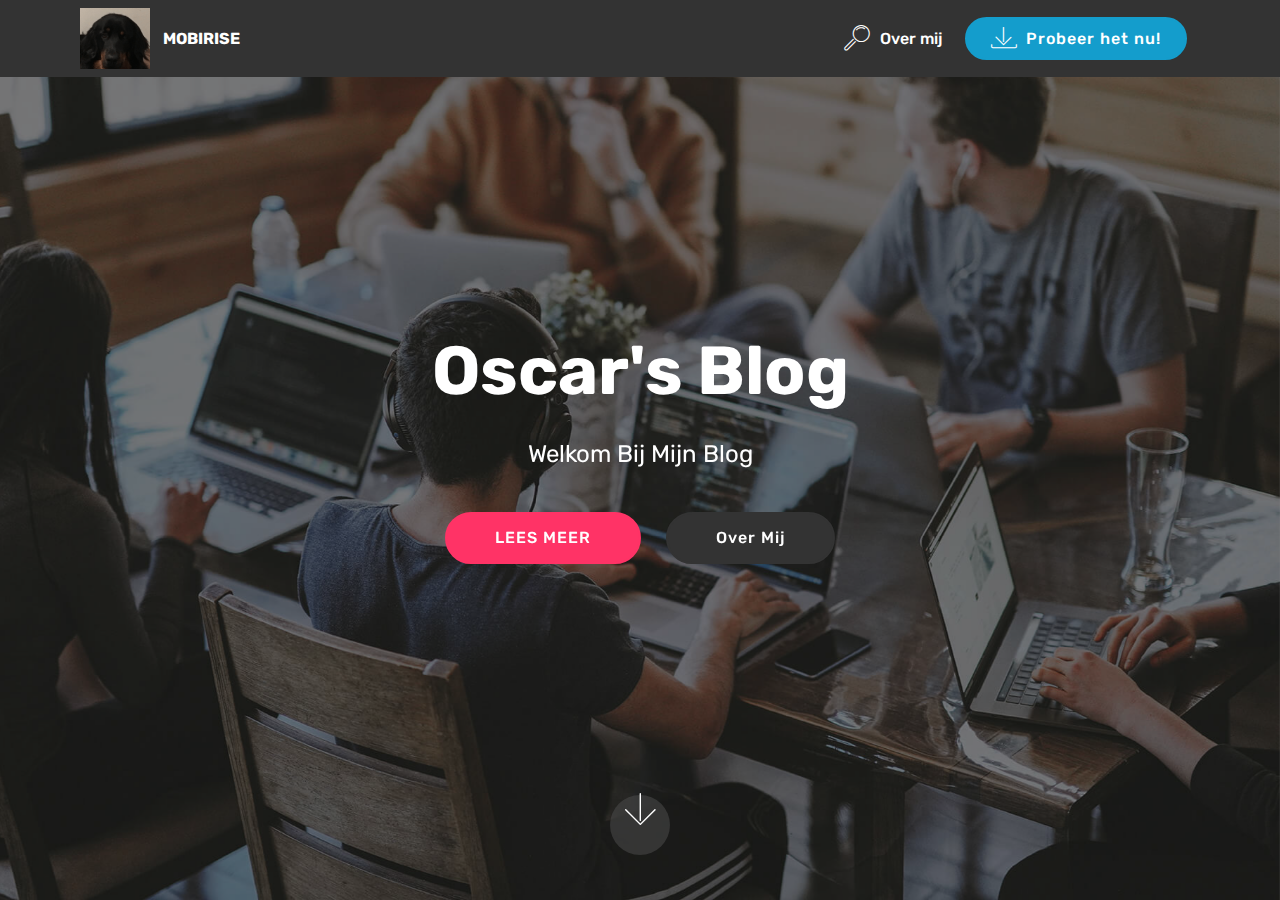
==== commit e248238d: "create github pages" ====
--- a/index.html
+++ b/index.html
@@ -54,13 +54,17 @@
                         <span class="mbri-search mbr-iconfont mbr-iconfont-btn"></span>
                         Over mij</a>
                 </li></ul>
-            <div class="navbar-buttons mbr-section-btn"><a class="btn btn-sm btn-primary display-4" href="index.html"><span class="mbri-browse mbr-iconfont mbr-iconfont-btn" style="color: rgb(35, 35, 35);"></span>
-                    Home</a></div>
+            <div class="navbar-buttons mbr-section-btn">
+                <a class="btn btn-sm btn-primary display-4" href="https://mobirise.co">
+                    <span class="mbri-save mbr-iconfont mbr-iconfont-btn "></span>
+                    Probeer het nu!
+                </a>
+            </div>
         </div>
     </nav>
 </section>
 
-<section class="engine"><a href="https://mobirise.info/j">website templates</a></section><section class="cid-rqHCoxaxbS mbr-fullscreen mbr-parallax-background" id="header2-1">
+<section class="engine"><a href="https://mobirise.info/n">free simple web templates</a></section><section class="cid-rqHCoxaxbS mbr-fullscreen mbr-parallax-background" id="header2-1">
 
     
 
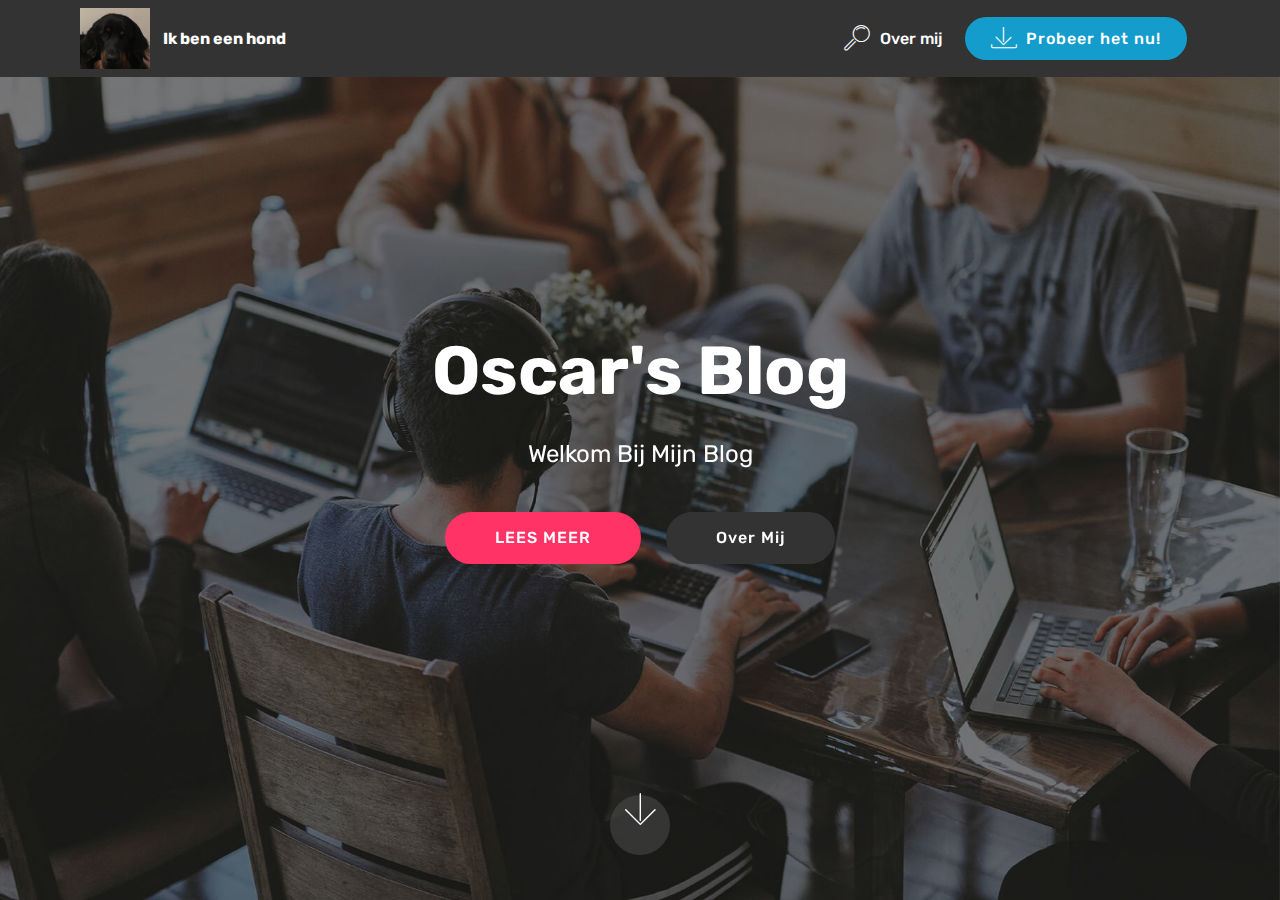
==== commit 27e67df7: "create github pages" ====
--- a/index.html
+++ b/index.html
@@ -43,8 +43,7 @@
                          <img src="assets/images/osbike-122x106.png" alt="Mobirise" title="" style="height: 3.8rem;">
                     </a>
                 </span>
-                <span class="navbar-caption-wrap"><a class="navbar-caption text-white display-4" href="index.html">
-                        MOBIRISE
+                <span class="navbar-caption-wrap"><a class="navbar-caption text-white display-4" href="index.html">Ik ben een hond
                     </a></span>
             </div>
         </div>
@@ -64,7 +63,7 @@
     </nav>
 </section>
 
-<section class="engine"><a href="https://mobirise.info/n">free simple web templates</a></section><section class="cid-rqHCoxaxbS mbr-fullscreen mbr-parallax-background" id="header2-1">
+<section class="engine"><a href="https://mobirise.info/y">free html site templates</a></section><section class="cid-rqHCoxaxbS mbr-fullscreen mbr-parallax-background" id="header2-1">
 
     
 
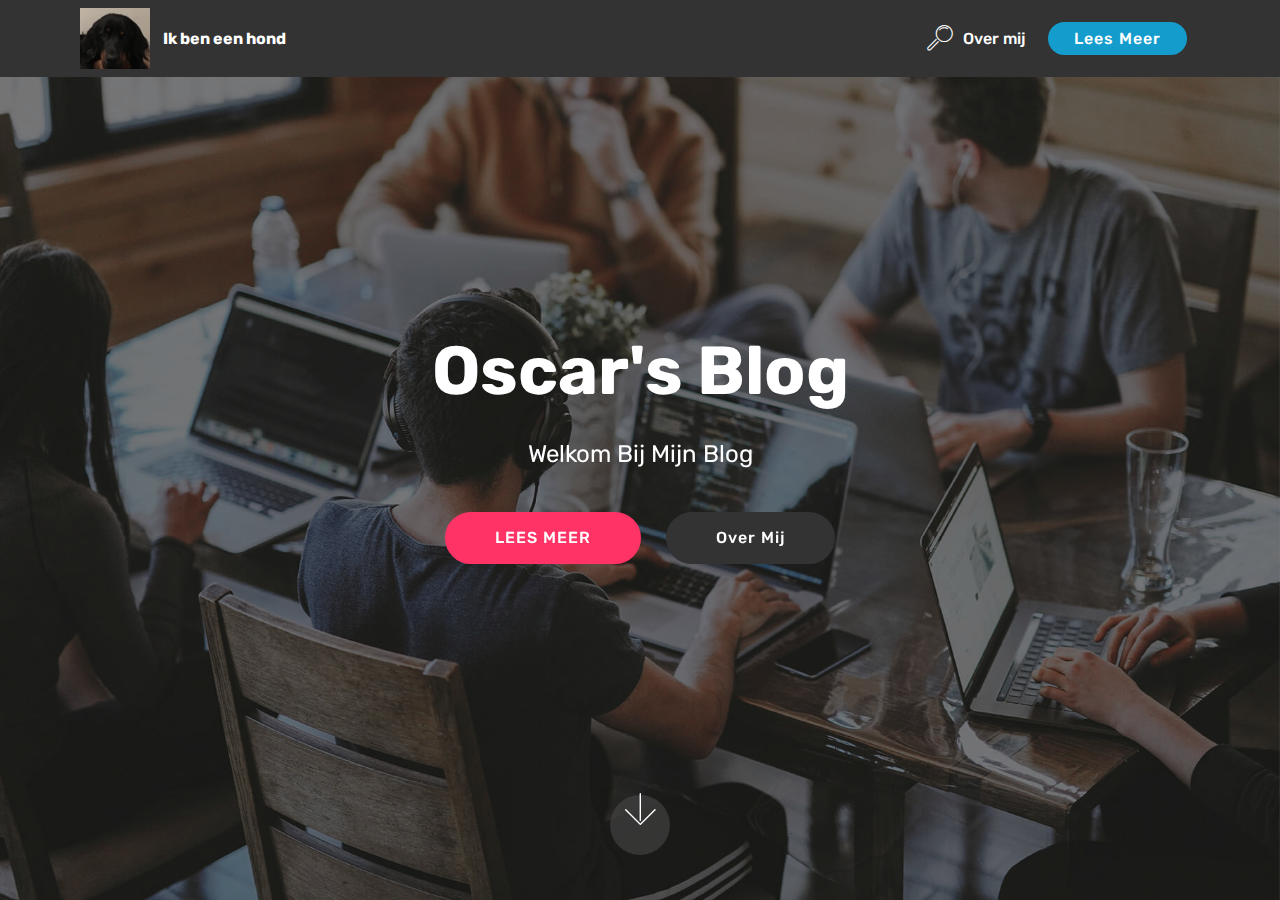
==== commit a02c3d3c: "create github pages" ====
--- a/index.html
+++ b/index.html
@@ -49,21 +49,16 @@
         </div>
         <div class="collapse navbar-collapse" id="navbarSupportedContent">
             <ul class="navbar-nav nav-dropdown" data-app-modern-menu="true"><li class="nav-item">
-                    <a class="nav-link link text-white display-4" href="page2.html">
+                    <a class="nav-link link text-white display-4" href="page3.html">
                         <span class="mbri-search mbr-iconfont mbr-iconfont-btn"></span>
                         Over mij</a>
                 </li></ul>
-            <div class="navbar-buttons mbr-section-btn">
-                <a class="btn btn-sm btn-primary display-4" href="https://mobirise.co">
-                    <span class="mbri-save mbr-iconfont mbr-iconfont-btn "></span>
-                    Probeer het nu!
-                </a>
-            </div>
+            <div class="navbar-buttons mbr-section-btn"><a class="btn btn-sm btn-primary display-4" href="page1.html">Lees Meer</a></div>
         </div>
     </nav>
 </section>
 
-<section class="engine"><a href="https://mobirise.info/y">free html site templates</a></section><section class="cid-rqHCoxaxbS mbr-fullscreen mbr-parallax-background" id="header2-1">
+<section class="engine"><a href="https://mobirise.info/a">online website builder</a></section><section class="cid-rqHCoxaxbS mbr-fullscreen mbr-parallax-background" id="header2-1">
 
     
 
--- a/assets/mobirise/css/mbr-additional.css
+++ b/assets/mobirise/css/mbr-additional.css
@@ -2636,26 +2636,26 @@
 .cid-rqHCo1rngv .dropdown-item:hover {
   color: #c1c1c1 !important;
 }
-.cid-rqHDUcDAXW {
+.cid-rqHGj9r3Iv {
   padding-top: 30px;
   padding-bottom: 30px;
   background-color: #ffffff;
 }
-.cid-rqHDUcDAXW .line {
+.cid-rqHGj9r3Iv .line {
   background-color: #149dcc;
   color: #149dcc;
   align: center;
   height: 2px;
   margin: 0 auto;
 }
-.cid-rqHDUcDAXW .section-text {
+.cid-rqHGj9r3Iv .section-text {
   padding: 2rem 0;
 }
-.cid-rqHDUcDAXW .inner-container {
+.cid-rqHGj9r3Iv .inner-container {
   margin: 0 auto;
 }
 @media (max-width: 768px) {
-  .cid-rqHDUcDAXW .inner-container {
+  .cid-rqHGj9r3Iv .inner-container {
     width: 100% !important;
   }
 }
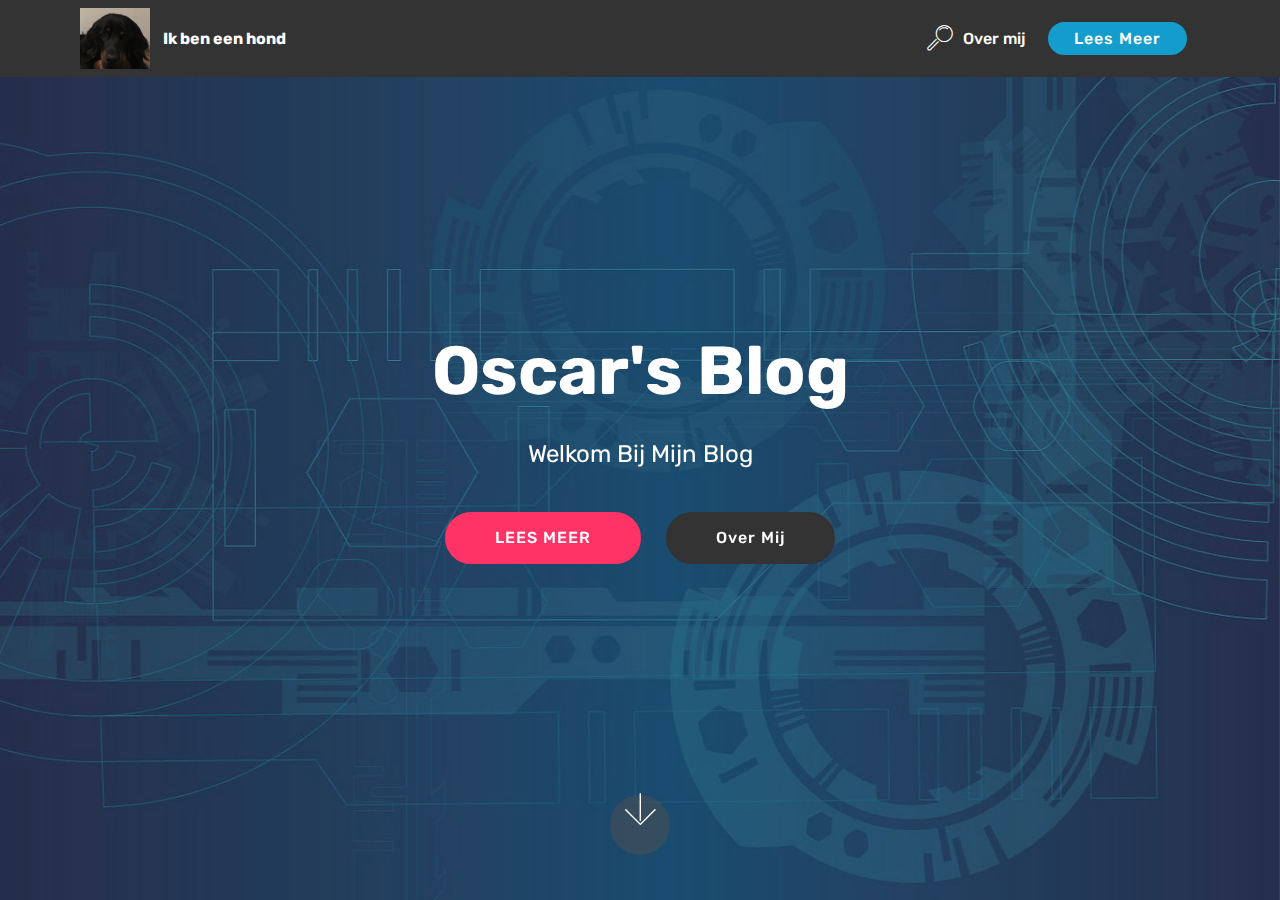
==== commit ef43fdd5: "create github pages" ====
--- a/index.html
+++ b/index.html
@@ -58,7 +58,7 @@
     </nav>
 </section>
 
-<section class="engine"><a href="https://mobirise.info/a">online website builder</a></section><section class="cid-rqHCoxaxbS mbr-fullscreen mbr-parallax-background" id="header2-1">
+<section class="engine"><a href="https://mobirise.info/h">how to create a web page</a></section><section class="cid-rqHCoxaxbS mbr-fullscreen mbr-parallax-background" id="header2-1">
 
     
 
--- a/assets/mobirise/css/mbr-additional.css
+++ b/assets/mobirise/css/mbr-additional.css
@@ -1813,7 +1813,7 @@
   color: #c1c1c1 !important;
 }
 .cid-rqHCoxaxbS {
-  background-image: url("../../../assets/images/background4.jpg");
+  background-image: url("../../../assets/images/mbr-1920x960.jpg");
 }
 .cid-rqHCo1rngv .navbar {
   padding: .5rem 0;
@@ -2237,6 +2237,29 @@
     width: 100% !important;
   }
 }
+.cid-rqURLTKksY {
+  padding-top: 30px;
+  padding-bottom: 30px;
+  background-color: #ffffff;
+}
+.cid-rqURLTKksY .line {
+  background-color: #149dcc;
+  color: #149dcc;
+  align: center;
+  height: 2px;
+  margin: 0 auto;
+}
+.cid-rqURLTKksY .section-text {
+  padding: 2rem 0;
+}
+.cid-rqURLTKksY .inner-container {
+  margin: 0 auto;
+}
+@media (max-width: 768px) {
+  .cid-rqURLTKksY .inner-container {
+    width: 100% !important;
+  }
+}
 .cid-rqHCo1rngv .navbar {
   padding: .5rem 0;
   background: #333333;
